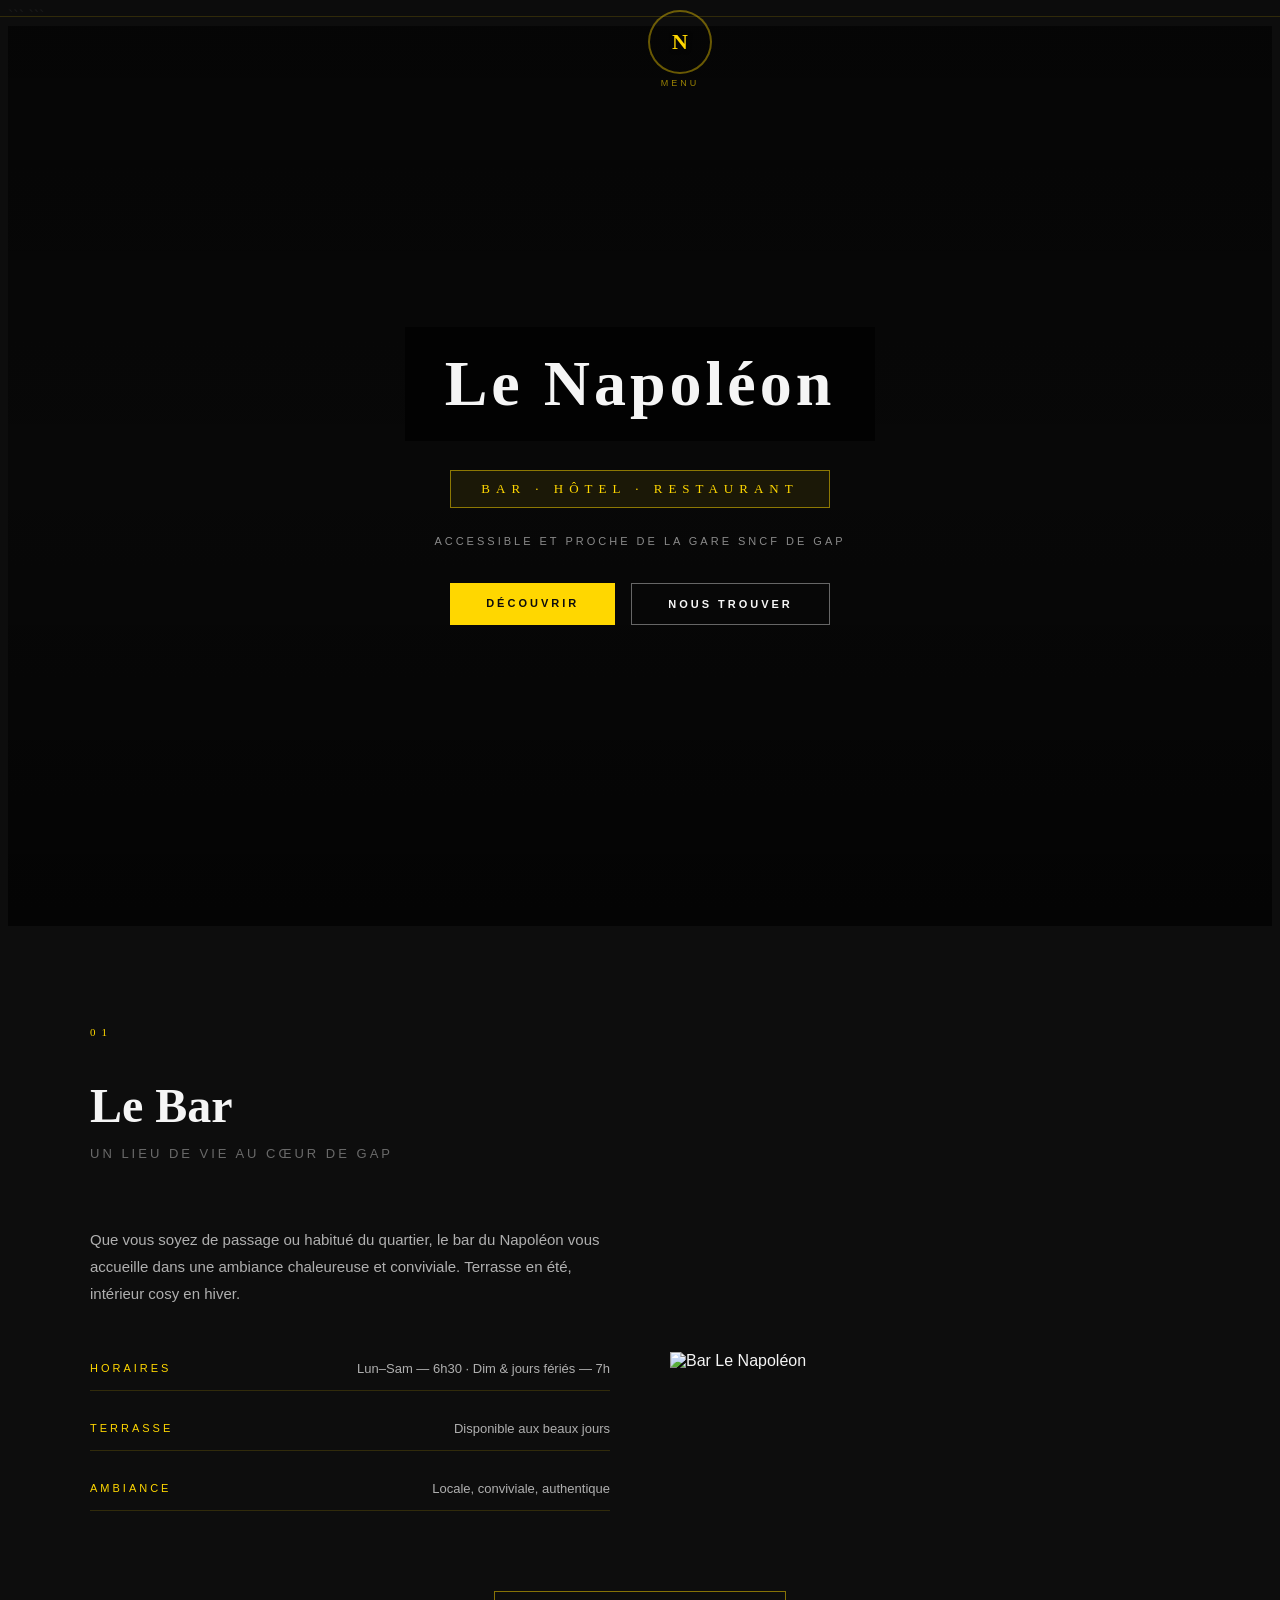
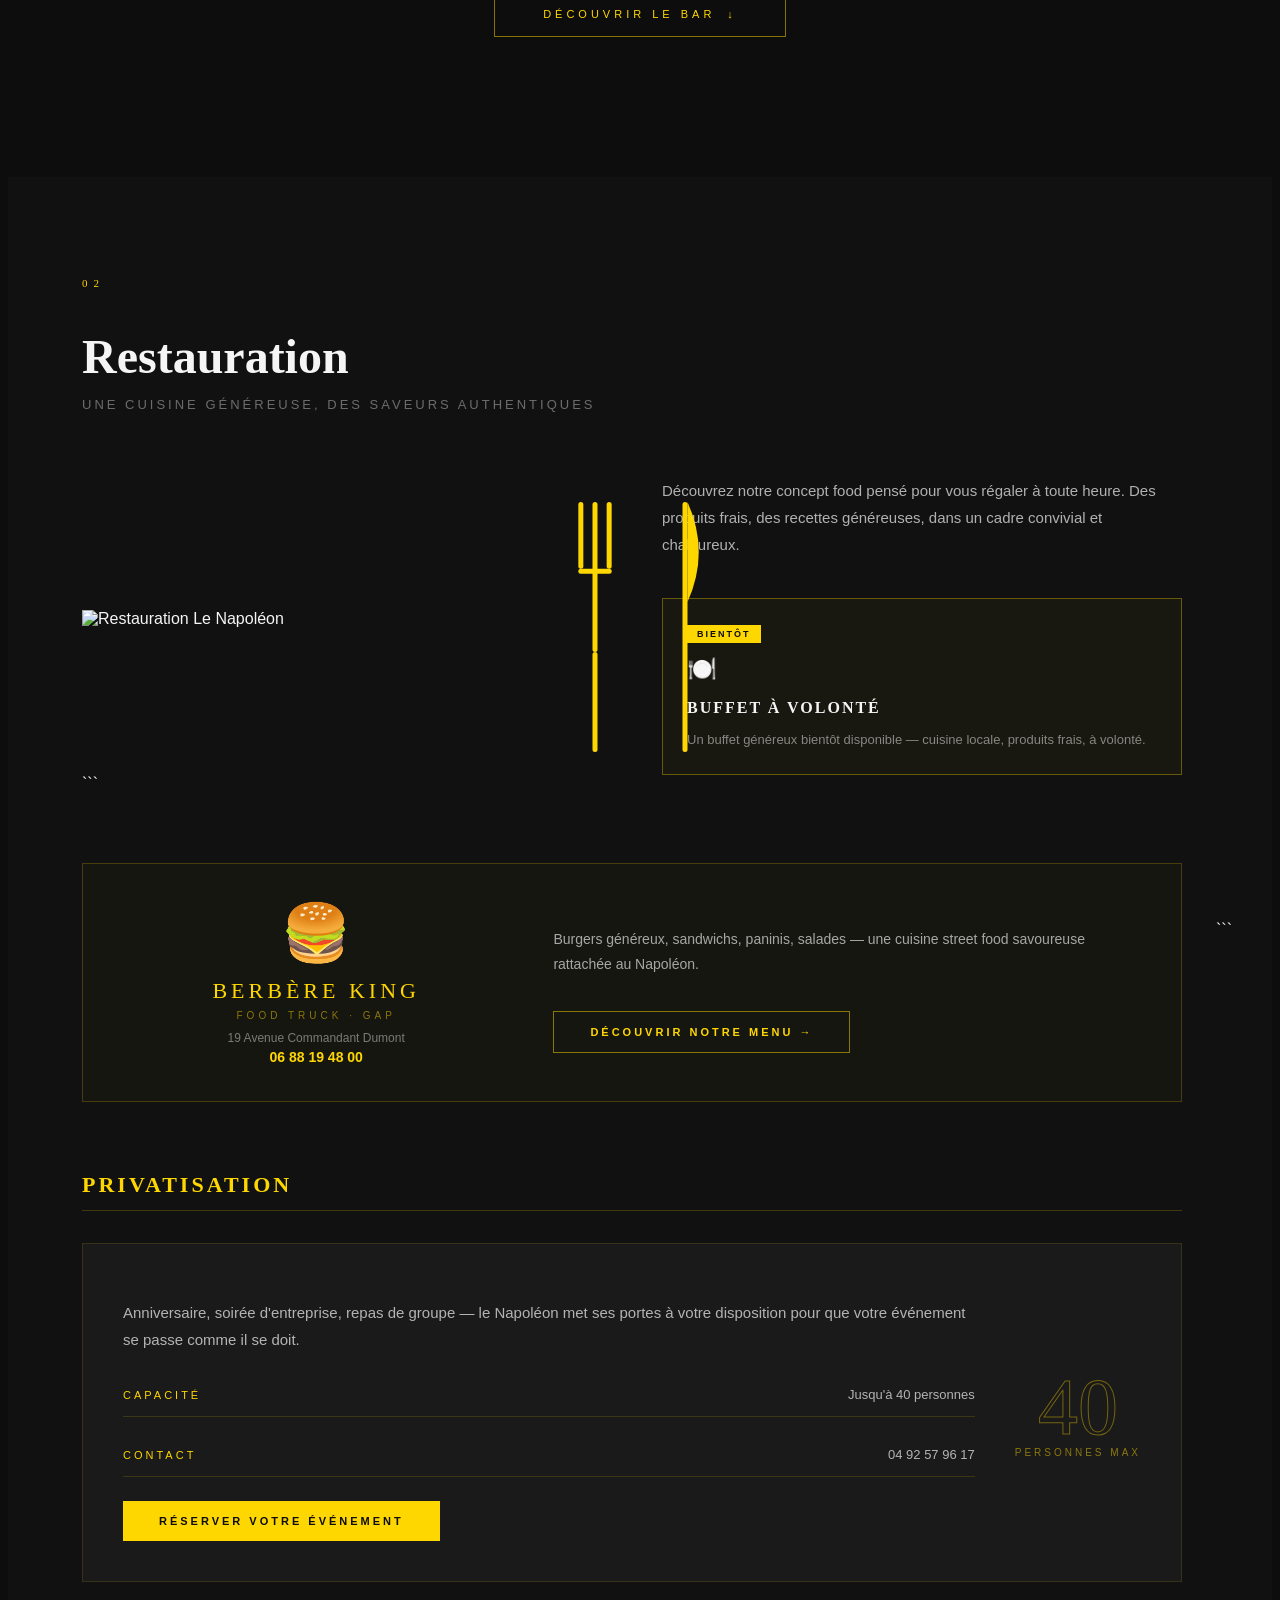
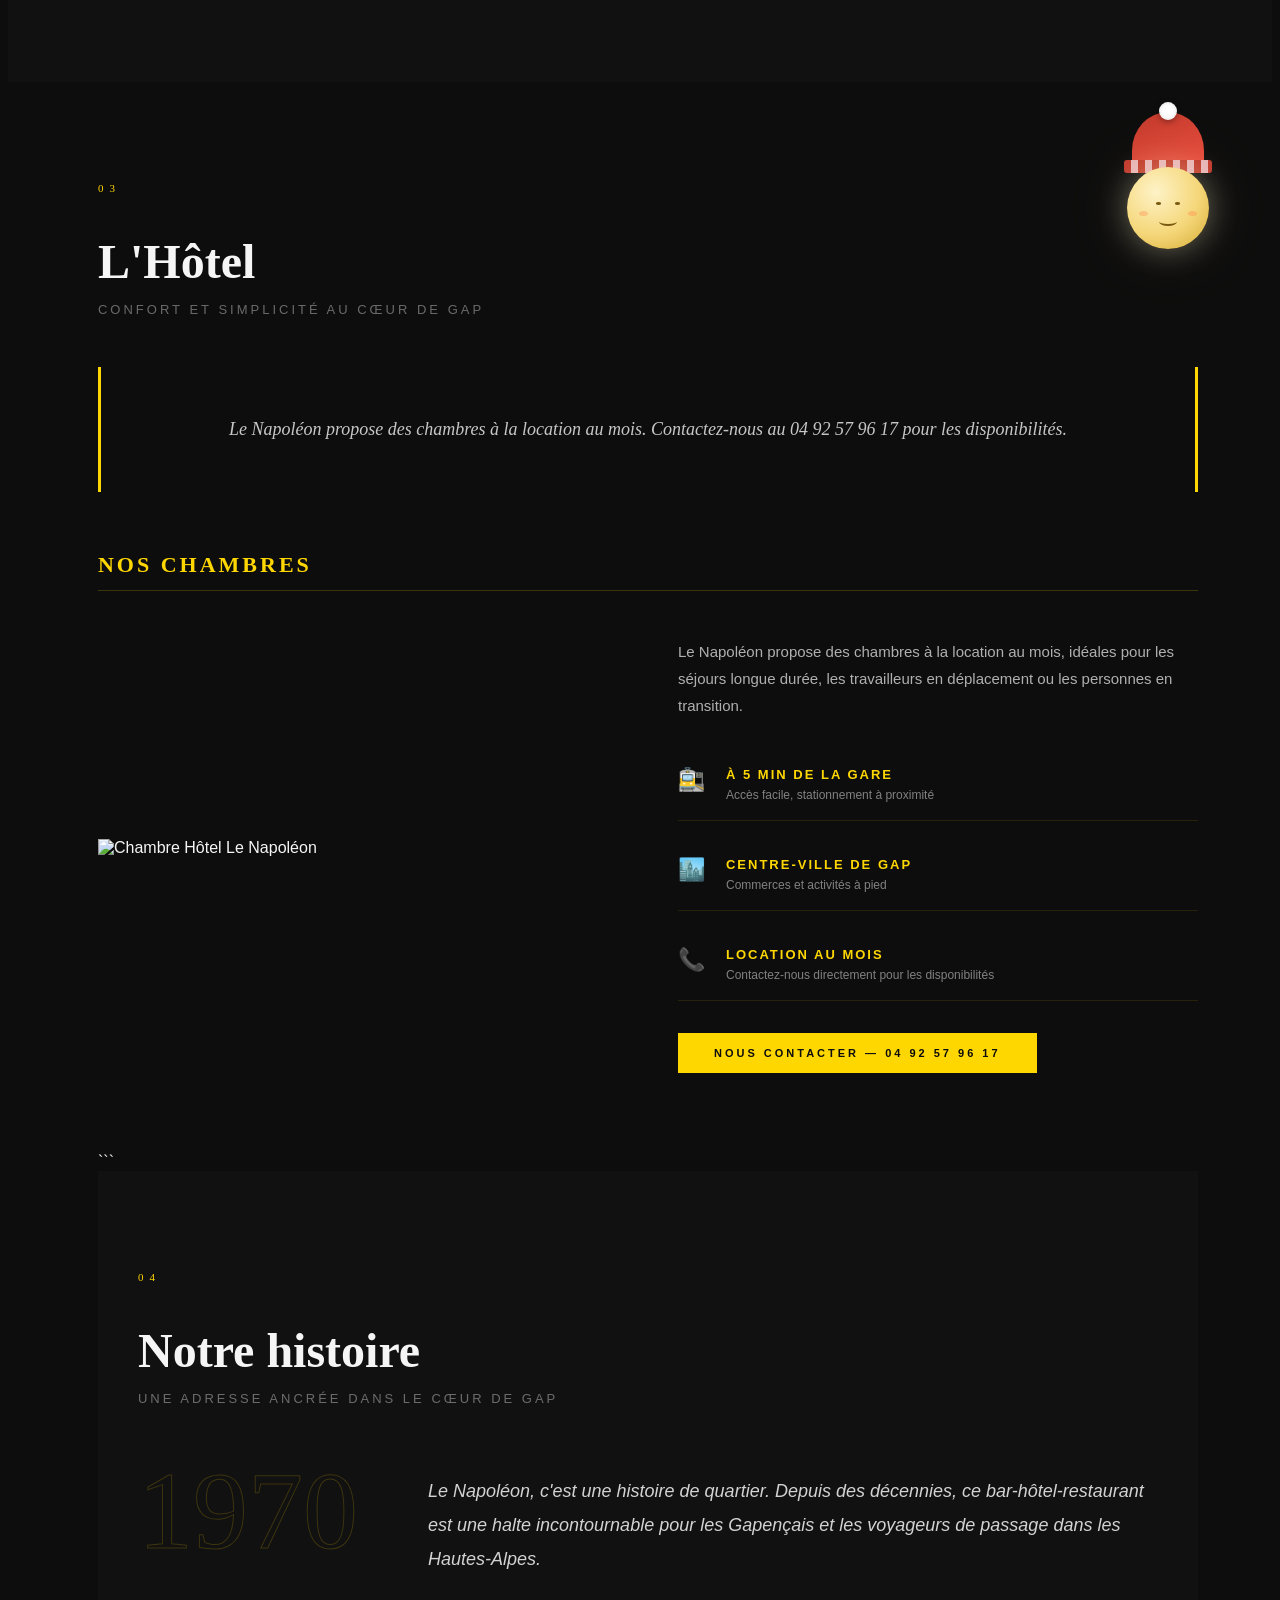
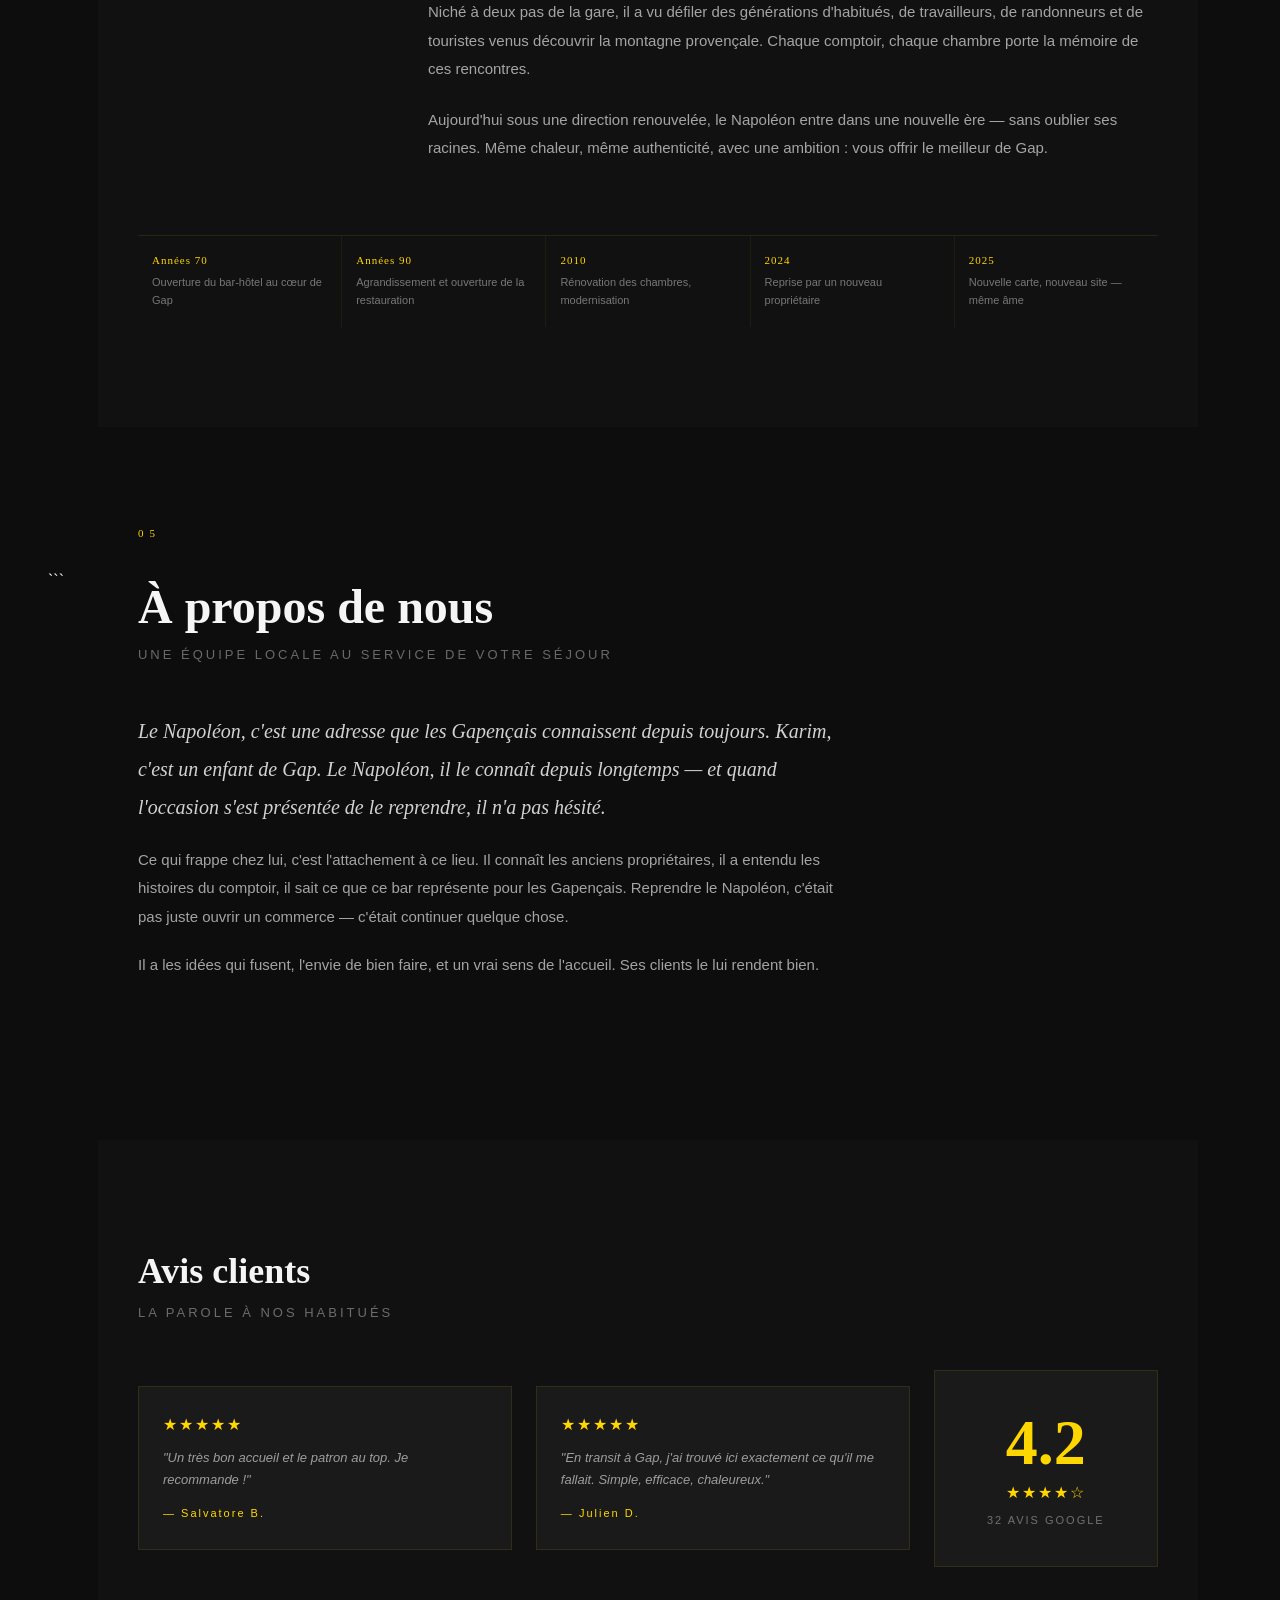
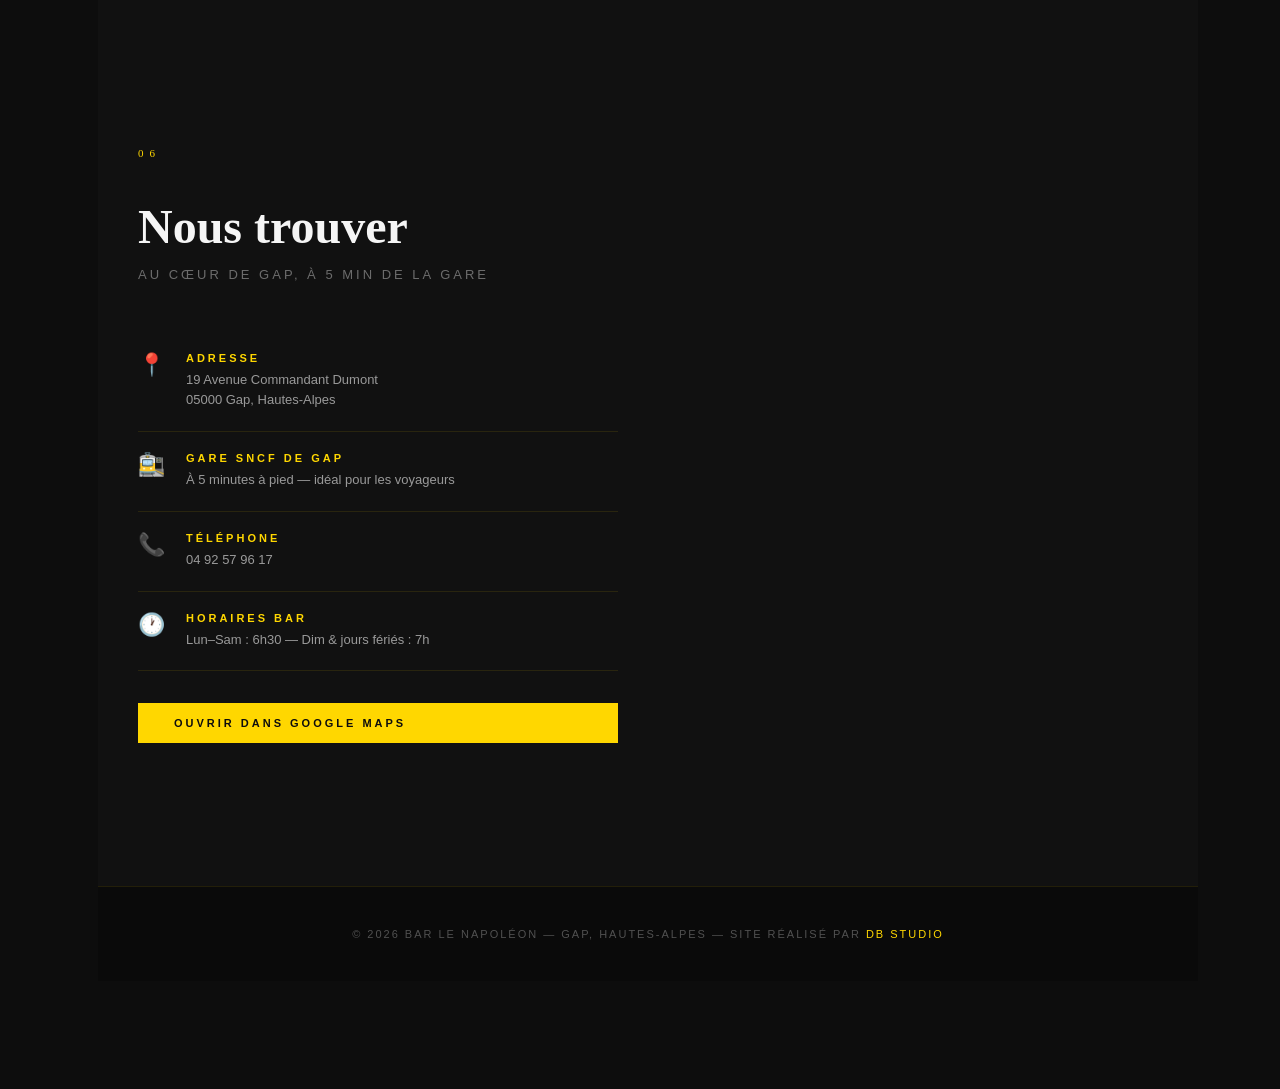
==== index.html @ 7bcdf0bb "Update index.html" ====
<!DOCTYPE html>

<html lang="fr">
<head>
    <meta charset="UTF-8">
    <meta name="viewport" content="width=device-width, initial-scale=1.0">
    <title>Le Napoléon — Bar, Hôtel & Restaurant à Gap (05) | Hautes-Alpes</title>

```
<!-- SEO META -->
<meta name="description" content="Le Napoléon, bar hôtel restaurant au cœur de Gap (05000), à 5 min de la gare SNCF. Chambres à partir de 55€/nuit, cuisine locale des Hautes-Alpes, terrasse. Réservation directe — meilleur prix garanti.">
<meta name="keywords" content="bar Gap, hôtel Gap, restaurant Gap, bar hôtel restaurant Gap, hébergement Gap, Hautes-Alpes, 05000, Le Napoléon Gap, hotel pas cher Gap, restaurant local Gap">
<meta name="author" content="Le Napoléon — Gap">
<meta name="robots" content="index, follow">
<meta name="geo.region" content="FR-05">
<meta name="geo.placename" content="Gap, Hautes-Alpes">
<meta name="geo.position" content="44.5587;6.0835">
<meta name="ICBM" content="44.5587, 6.0835">
<link rel="canonical" href="https://www.hotel-napoleon-gap.fr/">

<!-- OPEN GRAPH (réseaux sociaux) -->
<meta property="og:type" content="business.business">
<meta property="og:title" content="Le Napoléon — Bar, Hôtel & Restaurant à Gap">
<meta property="og:description" content="Bar hôtel restaurant au cœur de Gap, à 5 min de la gare SNCF. Chambres à partir de 55€/nuit, cuisine locale des Hautes-Alpes. Réservation directe.">
<meta property="og:url" content="https://www.hotel-napoleon-gap.fr/">
<meta property="og:locale" content="fr_FR">
<meta property="business:contact_data:street_address" content="19 Avenue Commandant Dumont">
<meta property="business:contact_data:locality" content="Gap">
<meta property="business:contact_data:postal_code" content="05000">
<meta property="business:contact_data:country_name" content="France">

<!-- SCHEMA.ORG JSON-LD (Google) -->
<script type="application/ld+json">
{
  "@context": "https://schema.org",
  "@type": "LodgingBusiness",
  "name": "Le Napoléon",
  "description": "Bar, hôtel et restaurant au cœur de Gap, à 5 minutes de la gare SNCF des Hautes-Alpes.",
  "url": "https://www.hotel-napoleon-gap.fr/",
  "address": {
    "@type": "PostalAddress",
    "streetAddress": "19 Avenue Commandant Dumont",
    "addressLocality": "Gap",
    "postalCode": "05000",
    "addressRegion": "Hautes-Alpes",
    "addressCountry": "FR"
  },
  "geo": {
    "@type": "GeoCoordinates",
    "latitude": 44.5587,
    "longitude": 6.0835
  },
  "openingHours": "Mo-Su 07:00-23:00",
  "priceRange": "€€",
  "servesCuisine": "Cuisine locale, Hautes-Alpes",
  "hasMap": "https://maps.google.com/?q=19+Avenue+Commandant+Dumont+Gap",
  "amenityFeature": [
    {"@type": "LocationFeatureSpecification", "name": "Bar", "value": true},
    {"@type": "LocationFeatureSpecification", "name": "Restaurant", "value": true},
    {"@type": "LocationFeatureSpecification", "name": "Terrasse", "value": true},
    {"@type": "LocationFeatureSpecification", "name": "Parking à proximité", "value": true}
  ],
  "sameAs": []
}
</script>

<link href="https://fonts.googleapis.com/css2?family=Cinzel:wght@400;700&family=Josefin+Sans:wght@300;400;600&display=swap" rel="stylesheet">

<style>
```

/* ===== RESET & BASE ===== */

- { margin: 0; padding: 0; box-sizing: border-box; }
  html { scroll-behavior: smooth; }
  body { background-color: #0D0D0D; color: #F5F5F5; font-family: ‘Josefin Sans’, sans-serif; font-weight: 300; }
  h1, h2, h3 { font-family: ‘Cinzel’, serif; font-weight: 700; }
  a { text-decoration: none; color: inherit; }

/* ===== NAVBAR ===== */
#navbar {
position: fixed; top: 0; left: 0; width: 100%; z-index: 1000;
display: flex; align-items: center; justify-content: center;
padding: 8px 40px;
background-color: rgba(13, 13, 13, 0.95);
border-bottom: 1px solid rgba(255, 215, 0, 0.15);
}
.nav-logo {
position: absolute; left: 50%; transform: translateX(-50%);
cursor: pointer; z-index: 1003; top: 10px;
display: flex; flex-direction: column; align-items: center; gap: 4px;
}
.menu-label {
font-family: ‘Josefin Sans’, sans-serif; font-size: 9px;
letter-spacing: 3px; color: rgba(255, 215, 0, 0.6); text-transform: uppercase;
}
@keyframes pulse {
0%, 100% { box-shadow: 0 0 8px rgba(255, 215, 0, 0.3); }
50% { box-shadow: 0 0 18px rgba(255, 215, 0, 0.7); }
}
.logo-circle {
animation: pulse 2.5s ease-in-out infinite;
width: 60px; height: 60px; border-radius: 50%;
background-image: url(‘napoleon-logo.jpg’);
background-color: transparent; background-size: cover; background-position: center;
display: flex; align-items: center; justify-content: center;
position: relative; overflow: hidden;
border: 2px solid rgba(255, 215, 0, 0.4);
}
.logo-circle::before {
content: ‘’; position: absolute; inset: 0;
background: rgba(0, 0, 0, 0.45); border-radius: 50%;
}
.logo-letter {
font-family: ‘Cinzel’, serif; font-size: 22px; font-weight: 700;
color: #FFD700; position: relative; z-index: 2;
text-shadow: 1px 1px 4px rgba(0,0,0,0.8);
}

/* Sous-menus */
.sous-menu, .sous-menu-resto {
display: none; flex-direction: column; align-items: center;
gap: 16px; margin-top: 16px; padding: 16px 0;
border-top: 1px solid rgba(255, 215, 0, 0.2);
border-bottom: 1px solid rgba(255, 215, 0, 0.2); width: 100%;
}
.sous-menu.open, .sous-menu-resto.open { display: flex; }
.sous-menu a, .sous-menu-resto a {
font-size: 13px; letter-spacing: 3px; text-transform: uppercase;
color: rgba(245, 245, 245, 0.6); transition: color 0.3s ease; padding: 4px 0;
}
.sous-menu a:hover, .sous-menu-resto a:hover { color: #FFD700; }

.nav-links {
display: none; flex-direction: column; position: fixed;
top: 0; left: 0; width: 100%; height: 100vh;
background-color: rgba(13, 13, 13, 0.98);
justify-content: center; align-items: center; gap: 40px;
list-style: none; z-index: 1002;
}
.nav-links.open { display: flex; }
.nav-links a {
font-size: 18px; font-weight: 400; letter-spacing: 4px;
text-transform: uppercase; color: #F5F5F5; transition: color 0.3s ease;
}
.nav-links a:hover { color: #FFD700; }

/* ===== HERO ===== */
#hero {
position: relative; min-height: 100vh;
background-image: url(‘https://images.pexels.com/photos/1484516/pexels-photo-1484516.jpeg’);
background-size: cover; background-position: center;
display: flex; align-items: center; justify-content: center; padding: 0 40px;
}
.hero-overlay {
position: absolute; inset: 0;
background: linear-gradient(to bottom, rgba(0,0,0,0.6) 0%, rgba(0,0,0,0.4) 50%, rgba(0,0,0,0.7) 100%);
}
.hero-content {
position: relative; z-index: 2; max-width: 700px;
text-align: center; margin: 0 auto;
}
.hero-title-box {
background-color: rgba(0, 0, 0, 0.75); padding: 20px 40px;
margin-bottom: 16px; display: inline-block;
}
.hero-title-box h1 { font-size: 64px; color: #F5F5F5; margin: 0; letter-spacing: 4px; }
.hero-tagline {
font-family: ‘Cinzel’, serif; font-size: 13px; letter-spacing: 6px;
text-transform: uppercase; color: #FFD700;
background-color: rgba(255, 215, 0, 0.08);
border: 1px solid rgba(255, 215, 0, 0.5);
padding: 10px 30px; display: inline-block; margin-bottom: 16px;
}
.hero-eyebrow {
font-size: 11px; letter-spacing: 3px; text-transform: uppercase;
color: rgba(245, 245, 245, 0.55); margin-bottom: 36px; display: block;
}
.hero-buttons { display: flex; gap: 16px; justify-content: center; flex-wrap: wrap; }
.btn-primary {
padding: 14px 36px; background-color: #FFD700; color: #0D0D0D;
font-family: ‘Josefin Sans’, sans-serif; font-size: 11px; font-weight: 600;
letter-spacing: 3px; text-transform: uppercase; transition: all 0.3s ease; display: inline-block;
}
.btn-primary:hover { background-color: #F5F5F5; }
.btn-secondary {
padding: 14px 36px; border: 1px solid rgba(245, 245, 245, 0.4); color: #F5F5F5;
font-family: ‘Josefin Sans’, sans-serif; font-size: 11px; font-weight: 600;
letter-spacing: 3px; text-transform: uppercase; transition: all 0.3s ease; display: inline-block;
}
.btn-secondary:hover { border-color: #FFD700; color: #FFD700; }

/* ===== SECTIONS BASE ===== */
section { padding: 100px 40px; min-height: 100vh; display: flex; align-items: center; justify-content: center; }
@media (max-width: 768px) {
#navbar { padding: 12px 20px; }
.hero-title-box h1 { font-size: 38px; }
.hero-title-box { padding: 14px 24px; }
section { padding: 80px 20px; }
}

/* ===== SECTIONS COMMUNES ===== */
.section-container { max-width: 1100px; width: 100%; margin: 0 auto; }
.section-label {
font-family: ‘Cinzel’, serif; font-size: 11px; letter-spacing: 6px;
color: #FFD700; margin-bottom: 12px; text-transform: uppercase;
}
.section-container h2 { font-size: 48px; color: #F5F5F5; margin-bottom: 8px; }
.section-sub {
font-size: 13px; letter-spacing: 3px; text-transform: uppercase;
color: rgba(245,245,245,0.4); margin-bottom: 50px;
}

/* ===== BAR ===== */
#bar { background-color: #0D0D0D; min-height: auto; padding: 100px 40px; }
.bar-ambiance {
display: grid; grid-template-columns: 1fr 1fr; gap: 60px;
align-items: center; margin-bottom: 80px;
}
.bar-text p { font-size: 15px; line-height: 1.8; color: rgba(245,245,245,0.7); margin-bottom: 40px; }
.bar-image img { width: 100%; height: 400px; object-fit: cover; }
.bar-infos { display: flex; flex-direction: column; gap: 16px; }
.info-item {
display: flex; justify-content: space-between; align-items: center;
padding: 14px 0; border-bottom: 1px solid rgba(255,215,0,0.15);
}
.info-label { font-size: 11px; letter-spacing: 3px; text-transform: uppercase; color: #FFD700; }
.info-value { font-size: 13px; color: rgba(245,245,245,0.7); }
.bloc-title {
font-size: 22px; letter-spacing: 3px; text-transform: uppercase;
color: #FFD700; margin-bottom: 32px; padding-bottom: 12px;
border-bottom: 1px solid rgba(255,215,0,0.2);
}
.bar-boissons { margin-bottom: 80px; }
.boissons-grid { display: grid; grid-template-columns: repeat(3, 1fr); gap: 24px; }
.boisson-card {
background-color: #1A1A1A; border: 1px solid rgba(255,215,0,0.1);
padding: 32px 24px; text-align: center; transition: border-color 0.3s ease;
}
.boisson-card:hover { border-color: rgba(255,215,0,0.4); }
.boisson-icon { font-size: 40px; display: block; margin-bottom: 16px; }
.boisson-card h4 { font-size: 13px; letter-spacing: 2px; text-transform: uppercase; color: #F5F5F5; margin-bottom: 10px; }
.boisson-card p { font-size: 12px; color: rgba(245,245,245,0.4); line-height: 1.6; }
.bar-events { margin-bottom: 20px; }
.events-grid { display: grid; grid-template-columns: repeat(3, 1fr); gap: 24px; }
.event-card {
background-color: #1A1A1A; border: 1px solid rgba(255,215,0,0.1);
padding: 28px 24px; position: relative; transition: border-color 0.3s ease;
}
.event-card:hover { border-color: rgba(255,215,0,0.4); }
.event-priv { border-color: rgba(255,215,0,0.25); }
.event-date { font-size: 10px; letter-spacing: 3px; text-transform: uppercase; color: #FFD700; display: block; margin-bottom: 12px; }
.event-card h4 { font-size: 14px; letter-spacing: 1px; color: #F5F5F5; margin-bottom: 10px; text-transform: uppercase; }
.event-card p { font-size: 12px; color: rgba(245,245,245,0.4); line-height: 1.6; margin-bottom: 16px; }
.event-badge { font-size: 9px; letter-spacing: 2px; text-transform: uppercase; padding: 4px 10px; border: 1px solid rgba(255,215,0,0.3); color: #FFD700; }
.bar-discover-btn { text-align: center; margin: 40px 0; }
.btn-toggle-bar {
background: transparent; border: 1px solid rgba(255,215,0,0.5); color: #FFD700;
font-family: ‘Josefin Sans’, sans-serif; font-size: 11px; letter-spacing: 4px;
text-transform: uppercase; padding: 16px 48px; cursor: pointer;
display: inline-flex; align-items: center; gap: 12px; transition: all 0.3s ease;
}
.btn-toggle-bar:hover { background: rgba(255,215,0,0.08); }
.btn-arrow { transition: transform 0.3s ease; display: inline-block; }
.btn-toggle-bar.open .btn-arrow { transform: rotate(180deg); }
.bar-extra { max-height: 0; overflow: hidden; transition: max-height 0.8s ease, opacity 0.5s ease; opacity: 0; }
.bar-extra.open { max-height: 2000px; opacity: 1; }
@media (max-width: 768px) {
.bar-ambiance { grid-template-columns: 1fr; gap: 40px; }
.boissons-grid, .events-grid { grid-template-columns: 1fr; }
.section-container h2 { font-size: 32px; }
}

/* Accordéon menu */
.menu-toggle-btn {
width: 100%; background: #1A1A1A; border: 1px solid rgba(255,215,0,0.15);
color: #F5F5F5; font-family: ‘Josefin Sans’, sans-serif; font-size: 13px;
letter-spacing: 2px; text-transform: uppercase; padding: 18px 24px;
cursor: pointer; display: flex; justify-content: space-between; align-items: center;
margin-top: 8px; transition: background 0.2s, border-color 0.2s;
}
.menu-toggle-btn:hover, .menu-toggle-btn.open { background: rgba(255,215,0,0.06); border-color: rgba(255,215,0,0.3); }
.menu-toggle-btn.open .menu-toggle-arrow { transform: rotate(180deg); }
.menu-toggle-arrow { transition: transform 0.3s ease; display: inline-block; color: #FFD700; }
.menu-accordion { max-height: 0; overflow: hidden; transition: max-height 0.4s ease; }
.menu-accordion.open { max-height: 2000px; }
.menu-accordion .menu-body { padding: 0 4px 4px; }

.carte-categorie {
padding: 20px 16px 8px;
border-bottom: 1px solid rgba(255, 120, 20, 0.1);
margin-bottom: 4px;
}
.carte-categorie:last-child { border-bottom: none; }
.carte-cat-title {
font-family: ‘Cinzel’, serif;
font-size: 13px; letter-spacing: 2px;
color: #FF7814; margin-bottom: 16px;
text-transform: uppercase;
}
.badge-new {
background: rgba(255,120,20,0.15);
color: #FF7814; font-size: 10px;
padding: 2px 8px; border-radius: 20px;
border: 1px solid rgba(255,120,20,0.3);
letter-spacing: 1px; margin-left: 8px;
vertical-align: middle;
}

/* ===== RESTAURATION ===== */
#restauration {
position: relative; overflow: visible;
background-color: #111111; min-height: 100vh; padding: 100px 40px;
}
.couverts-overlay {
position: absolute; top: 0; left: 0; right: 0;
height: 100vh; display: flex; align-items: center;
justify-content: center; gap: 40px; z-index: 10;
pointer-events: none;
}
.couvert-gauche { width: 50px; height: 260px; transform: translateX(0); transition: transform 0.8s cubic-bezier(0.4,0,0.2,1); }
.couvert-droite { width: 50px; height: 260px; transform: translateX(0); transition: transform 0.8s cubic-bezier(0.4,0,0.2,1); }
.couvert-gauche svg, .couvert-droite svg { width: 100%; height: 100%; }
#restauration.animate .couvert-gauche { transform: translateX(-55vw); }
#restauration.animate .couvert-droite { transform: translateX(55vw); }
.resto-content {
position: relative; z-index: 5; opacity: 0; transform: translateY(20px);
transition: opacity 0.5s ease 0.6s, transform 0.5s ease 0.6s;
}
#restauration.animate .resto-content { opacity: 1; transform: translateY(0); }
.resto-grid { display: grid; grid-template-columns: 1fr 1fr; gap: 60px; align-items: center; }
.resto-image img { width: 100%; height: 450px; object-fit: cover; }
.resto-text p { font-size: 15px; line-height: 1.8; color: rgba(245,245,245,0.7); margin-bottom: 40px; }
.resto-cards { display: flex; flex-direction: column; gap: 20px; }
.resto-card { background-color: #1A1A1A; border: 1px solid rgba(255,215,0,0.1); padding: 24px; position: relative; }
.resto-card-soon { border-color: rgba(255,215,0,0.3); }
.resto-card-icon { font-size: 24px; display: block; margin-bottom: 12px; }
.resto-card h3 { font-size: 16px; letter-spacing: 2px; color: #F5F5F5; margin-bottom: 8px; text-transform: uppercase; }
.resto-card p { font-size: 13px; line-height: 1.6; color: rgba(245,245,245,0.5); margin-bottom: 0; }
.badge-soon {
position: absolute; top: 16px; right: 16px; background-color: #FFD700;
color: #0D0D0D; font-size: 9px; font-weight: 600; letter-spacing: 2px;
text-transform: uppercase; padding: 4px 10px;
}
@media (max-width: 768px) { .resto-grid { grid-template-columns: 1fr; gap: 40px; } }

/* ===== MENUS DEMO ===== */
.resto-menus { margin-top: 70px; }
.menus-grid { display: grid; grid-template-columns: 1fr 1fr; gap: 30px; margin-top: 30px; }
.menu-card { background-color: #1A1A1A; border: 1px solid rgba(255,215,0,0.12); }
.menu-header {
display: flex; align-items: center; gap: 14px; padding: 22px 28px;
border-bottom: 1px solid rgba(255,215,0,0.1);
background: linear-gradient(to right, rgba(255,215,0,0.06), transparent);
}
.menu-header-icon { font-size: 26px; }
.menu-header h3 { font-size: 15px; letter-spacing: 2px; text-transform: uppercase; color: #F5F5F5; margin-bottom: 3px; }
.menu-header p { font-size: 10px; letter-spacing: 2px; color: rgba(255,215,0,0.6); text-transform: uppercase; }
.menu-body { padding: 24px 28px; }
.menu-plat {
display: flex; justify-content: space-between; align-items: baseline;
padding: 13px 0; border-bottom: 1px solid rgba(255,255,255,0.05);
}
.menu-plat:last-of-type { border-bottom: none; }
.plat-info { flex: 1; padding-right: 16px; }
.plat-nom { font-size: 13px; color: #F5F5F5; margin-bottom: 3px; }
.plat-desc { font-size: 11px; color: rgba(245,245,245,0.4); font-style: italic; }
.plat-prix { font-family: ‘Cinzel’, serif; font-size: 14px; color: #FFD700; white-space: nowrap; }
.menu-formule {
margin-top: 18px; padding: 14px 18px;
background: rgba(255,215,0,0.05); border: 1px solid rgba(255,215,0,0.15); text-align: center;
}
.menu-formule-label { font-size: 10px; letter-spacing: 3px; text-transform: uppercase; color: rgba(245,245,245,0.4); margin-bottom: 6px; }
.menu-formule-prix { font-family: ‘Cinzel’, serif; font-size: 22px; color: #FFD700; }
.menu-formule-detail { font-size: 11px; letter-spacing: 1px; color: rgba(245,245,245,0.4); margin-top: 4px; }
@media (max-width: 768px) { .menus-grid { grid-template-columns: 1fr; } }

/* Privatisation */
.click-collect { margin-top: 70px; }
.cc-box { display: grid; grid-template-columns: 1fr auto; gap: 40px; align-items: center; background-color: #1A1A1A; border: 1px solid rgba(255,215,0,0.12); padding: 40px; }
.cc-text p { font-size: 15px; line-height: 1.8; color: rgba(245,245,245,0.7); margin-bottom: 28px; }
.cc-infos { display: flex; flex-direction: column; gap: 0; }
.cc-icon { font-size: 80px; opacity: 0.4; }
@media (max-width: 768px) { .cc-box { grid-template-columns: 1fr; } .cc-icon { display: none; } }

/* ===== HOTEL ===== */
#hotel { background-color: #0D0D0D; min-height: auto; padding: 100px 40px; position: relative; overflow: hidden; }

/* Fond nuit pour la section hôtel uniquement */
#hotel::before {
content: ‘’; position: absolute; inset: 0; pointer-events: none; z-index: 0;
background:
radial-gradient(ellipse at 15% 20%, rgba(20,25,60,0.5) 0%, transparent 55%),
radial-gradient(ellipse at 85% 80%, rgba(10,15,40,0.4) 0%, transparent 50%);
}
#hotel .section-container { position: relative; z-index: 1; }

/* Étoiles légères */
.hotel-stars-bg {
position: absolute; inset: 0; pointer-events: none; z-index: 0; overflow: hidden;
}
.hotel-stars-bg::before {
content: ‘’; position: absolute; inset: 0;
background-image:
radial-gradient(1px 1px at 8% 12%, rgba(255,255,255,0.5) 0%, transparent 100%),
radial-gradient(1px 1px at 22% 6%, rgba(255,255,255,0.35) 0%, transparent 100%),
radial-gradient(1.5px 1.5px at 38% 18%, rgba(255,255,255,0.55) 0%, transparent 100%),
radial-gradient(1px 1px at 55% 4%, rgba(255,255,255,0.4) 0%, transparent 100%),
radial-gradient(1px 1px at 70% 14%, rgba(255,255,255,0.45) 0%, transparent 100%),
radial-gradient(1px 1px at 82% 8%, rgba(255,255,255,0.3) 0%, transparent 100%),
radial-gradient(1px 1px at 92% 20%, rgba(255,255,255,0.5) 0%, transparent 100%),
radial-gradient(1px 1px at 14% 32%, rgba(255,255,255,0.25) 0%, transparent 100%),
radial-gradient(1px 1px at 47% 25%, rgba(255,255,255,0.35) 0%, transparent 100%),
radial-gradient(1px 1px at 66% 28%, rgba(255,255,255,0.3) 0%, transparent 100%);
animation: starsTwinkle 5s ease-in-out infinite alternate;
}
@keyframes starsTwinkle { 0%{opacity:0.6} 100%{opacity:1} }

/* Nuages */
.hotel-cloud {
position: absolute; border-radius: 50px; pointer-events: none;
background: linear-gradient(to bottom, rgba(180,190,210,0.08), rgba(150,160,185,0.04));
animation: cloudDrift linear infinite; z-index: 0;
}
.hotel-cloud::before, .hotel-cloud::after {
content: ‘’; position: absolute; background: inherit; border-radius: 50%;
}
.hotel-cloud-1 { width: 180px; height: 45px; top: 10%; left: -200px; animation-duration: 35s; }
.hotel-cloud-1::before { width: 80px; height: 65px; top: -28px; left: 25px; }
.hotel-cloud-1::after { width: 60px; height: 50px; top: -18px; left: 85px; }
.hotel-cloud-2 { width: 140px; height: 38px; top: 35%; left: -160px; animation-duration: 50s; animation-delay: -18s; }
.hotel-cloud-2::before { width: 60px; height: 52px; top: -22px; left: 18px; }
.hotel-cloud-2::after { width: 48px; height: 42px; top: -14px; left: 65px; }
.hotel-cloud-3 { width: 210px; height: 52px; top: 62%; left: -240px; animation-duration: 42s; animation-delay: -9s; }
.hotel-cloud-3::before { width: 95px; height: 78px; top: -36px; left: 38px; }
.hotel-cloud-3::after { width: 72px; height: 62px; top: -26px; left: 115px; }
@keyframes cloudDrift { from{left:-260px} to{left:calc(100% + 260px)} }

/* Lune + bonnet */
.lune-container {
position: absolute; top: 30px; right: 60px; z-index: 2;
animation: luneFlottement 7s ease-in-out infinite;
}
@keyframes luneFlottement { 0%,100%{transform:translateY(0)} 50%{transform:translateY(-14px)} }
.lune-bonnet { text-align: center; margin-bottom: -6px; position: relative; }
.bonnet-corps {
width: 72px; height: 48px; margin: 0 auto;
background: linear-gradient(160deg, #c0392b 0%, #e74c3c 100%);
border-radius: 50% 50% 0 0 / 80% 80% 0 0;
position: relative;
}
.bonnet-pompon {
width: 18px; height: 18px; border-radius: 50%;
background: radial-gradient(circle, #fff 40%, #ddd 100%);
position: absolute; top: -10px; left: 50%; transform: translateX(-50%);
box-shadow: 0 2px 6px rgba(0,0,0,0.35);
}
.bonnet-bord {
width: 88px; height: 13px; margin: 0 auto;
background: repeating-linear-gradient(90deg, #c0392b 0px, #c0392b 7px, #e8b4b8 7px, #e8b4b8 14px);
border-radius: 3px;
}
.lune-visage {
width: 82px; height: 82px; border-radius: 50%; margin: 0 auto;
background: radial-gradient(circle at 35% 30%, #fef3c7 0%, #f5d77a 55%, #d4aa30 100%);
box-shadow: 0 0 30px rgba(254,243,199,0.35), 0 0 70px rgba(254,243,199,0.12);
position: relative;
}
.lune-yeux { position: absolute; top: 35px; left: 50%; transform: translateX(-50%); display: flex; gap: 14px; }
.lune-oeil { width: 5px; height: 2.5px; background: #7a5a10; border-radius: 50%; }
.lune-joue { position: absolute; width: 9px; height: 5px; background: rgba(255,140,80,0.38); border-radius: 50%; top: 44px; }
.lune-joue.gauche { left: 12px; }
.lune-joue.droite { right: 12px; }
.lune-sourire {
position: absolute; top: 50px; left: 50%; transform: translateX(-50%);
width: 18px; height: 7px; border-bottom: 2.5px solid #7a5a10; border-radius: 50%;
}

/* Chambres avec photos et prix en avant */
.chambres-grid { display: grid; grid-template-columns: repeat(3, 1fr); gap: 3px; margin-bottom: 70px; }
.chambre-card { position: relative; overflow: hidden; }
.chambre-img-wrap { position: relative; }
.chambre-img-wrap img {
width: 100%; height: 250px; object-fit: cover; display: block;
filter: brightness(0.65) saturate(0.75);
transition: filter 0.35s;
}
.chambre-card:hover .chambre-img-wrap img { filter: brightness(0.8) saturate(0.9); }
/* Lune déco sur chaque chambre */
.chambre-lune-deco {
position: absolute; top: 12px; left: 14px;
font-size: 16px; opacity: 0.65; z-index: 2;
}
.chambre-overlay {
position: absolute; bottom: 0; left: 0; right: 0;
background: linear-gradient(to top, rgba(13,13,13,0.96) 0%, transparent 100%);
padding: 18px 16px;
}
.chambre-nom { font-family: ‘Cinzel’, serif; font-size: 12px; letter-spacing: 2px; color: #F5F5F5; display: block; margin-bottom: 3px; }
.chambre-desc { font-size: 11px; color: rgba(245,245,245,0.5); display: block; margin-bottom: 10px; }
/* PRIX MIS EN AVANT */
.chambre-prix {
display: inline-flex; align-items: baseline; gap: 5px;
background-color: #FFD700; color: #0D0D0D;
padding: 5px 12px;
}
.chambre-prix-chiffre { font-family: ‘Cinzel’, serif; font-size: 18px; font-weight: 700; }
.chambre-prix-unit { font-size: 10px; letter-spacing: 1px; font-weight: 600; }

.hotel-accroche {
text-align: center; margin-bottom: 60px; padding: 30px;
border-left: 3px solid #FFD700; border-right: 3px solid #FFD700;
}
.hotel-accroche p { font-family: ‘Cinzel’, serif; font-size: 18px; color: rgba(245,245,245,0.8); font-style: italic; line-height: 1.6; }
.hotel-grid { display: grid; grid-template-columns: 1fr 1fr; gap: 60px; align-items: center; margin-bottom: 80px; }
.hotel-image img { width: 100%; height: 450px; object-fit: cover; }
.hotel-text p { font-size: 15px; line-height: 1.8; color: rgba(245,245,245,0.7); margin-bottom: 32px; }
.hotel-avantages { display: flex; flex-direction: column; gap: 20px; }
.avantage-item { display: flex; align-items: flex-start; gap: 16px; padding: 16px 0; border-bottom: 1px solid rgba(255,215,0,0.1); }
.avantage-icon { font-size: 22px; min-width: 32px; }
.avantage-title { display: block; font-size: 13px; font-weight: 600; letter-spacing: 2px; text-transform: uppercase; color: #FFD700; margin-bottom: 4px; }
.avantage-desc { display: block; font-size: 12px; color: rgba(245,245,245,0.5); line-height: 1.5; }
.hotel-avis { margin-bottom: 80px; }
.avis-grid { display: grid; grid-template-columns: 1fr 1fr 0.6fr; gap: 24px; align-items: center; }
.avis-card { background-color: #1A1A1A; border: 1px solid rgba(255,215,0,0.1); padding: 28px 24px; }
.avis-stars { color: #FFD700; font-size: 16px; margin-bottom: 12px; letter-spacing: 2px; }
.avis-card p { font-size: 13px; color: rgba(245,245,245,0.6); line-height: 1.7; font-style: italic; margin-bottom: 12px; }
.avis-author { font-size: 11px; letter-spacing: 2px; color: #FFD700; }
.avis-note { text-align: center; padding: 40px 24px; }
.avis-score { font-family: ‘Cinzel’, serif; font-size: 64px; font-weight: 700; color: #FFD700; line-height: 1; margin-bottom: 8px; }
.avis-source { font-size: 11px; letter-spacing: 2px; color: rgba(245,245,245,0.4); text-transform: uppercase; display: block; margin-top: 8px; }
.hotel-resa { margin-bottom: 20px; }
.resa-box { background-color: #1A1A1A; border: 1px solid rgba(255,215,0,0.15); padding: 40px; }
.resa-fields { display: grid; grid-template-columns: 1fr 1fr 1fr auto; gap: 20px; align-items: end; margin-bottom: 16px; }
.resa-field { display: flex; flex-direction: column; gap: 8px; }
.resa-field label { font-size: 10px; letter-spacing: 3px; text-transform: uppercase; color: #FFD700; }
.resa-field input, .resa-field select {
background-color: #0D0D0D; border: 1px solid rgba(255,215,0,0.2);
color: #F5F5F5; padding: 12px 16px; font-family: ‘Josefin Sans’, sans-serif; font-size: 13px; outline: none;
}
.resa-field input[type=“number”] { -moz-appearance: textfield; }
.resa-field input[type=“number”]::-webkit-inner-spin-button { -webkit-appearance: none; }
.resa-field input:focus, .resa-field select:focus { border-color: rgba(255,215,0,0.5); }
.btn-resa {
background-color: #FFD700; color: #0D0D0D; border: none; padding: 14px 28px;
font-family: ‘Josefin Sans’, sans-serif; font-size: 11px; font-weight: 600;
letter-spacing: 3px; text-transform: uppercase; cursor: pointer; transition: background-color 0.3s ease; white-space: nowrap;
}
.btn-resa:hover { background-color: #F5F5F5; }
.resa-note { font-size: 11px; letter-spacing: 2px; color: rgba(245,245,245,0.3); text-transform: uppercase; text-align: center; }
@media (max-width: 768px) {
.hotel-grid, .avis-grid { grid-template-columns: 1fr; }
.resa-fields { grid-template-columns: 1fr; }
.chambres-grid { grid-template-columns: 1fr; }
.lune-container { right: 10px; top: 60px; }
}

/* ===== HISTOIRE ===== */
#histoire { background-color: #111111; min-height: auto; padding: 100px 40px; }
.histoire-inner { display: grid; grid-template-columns: auto 1fr; gap: 70px; align-items: start; }
.histoire-annee {
font-family: ‘Cinzel’, serif; font-size: clamp(70px, 9vw, 110px);
color: transparent; -webkit-text-stroke: 1px rgba(255,215,0,0.18);
line-height: 1; white-space: nowrap;
}
.histoire-text p { font-size: 15px; line-height: 1.9; color: rgba(245,245,245,0.65); margin-bottom: 22px; }
.histoire-text p:first-child { font-size: 18px; color: rgba(245,245,245,0.85); font-style: italic; }
.histoire-frise { display: flex; margin-top: 50px; border-top: 1px solid rgba(255,215,0,0.1); overflow: hidden; }
.frise-item { flex: 1; padding: 18px 14px; border-right: 1px solid rgba(255,215,0,0.06); }
.frise-item:last-child { border-right: none; }
.frise-date { font-family: ‘Cinzel’, serif; font-size: 11px; color: #FFD700; letter-spacing: 1px; display: block; margin-bottom: 6px; }
.frise-texte { font-size: 11px; color: rgba(245,245,245,0.45); line-height: 1.5; }
@media (max-width: 768px) {
.histoire-inner { grid-template-columns: 1fr; gap: 30px; }
.histoire-annee { font-size: 60px; }
}

/* ===== A PROPOS ===== */
#apropos { background-color: #0D0D0D; min-height: auto; padding: 100px 40px; }
.apropos-texte { max-width: 700px; margin-bottom: 60px; }
.apropos-texte p { font-size: 15px; line-height: 1.9; color: rgba(245,245,245,0.65); margin-bottom: 20px; }
.apropos-texte p:first-child { font-size: 20px; font-family: ‘Cinzel’, serif; font-style: italic; color: rgba(245,245,245,0.85); }
.apropos-grid { display: grid; grid-template-columns: repeat(3, 1fr); gap: 24px; }
.apropos-card { background-color: #1A1A1A; border: 1px solid rgba(255,215,0,0.08); padding: 32px 24px; }
.apropos-icon { font-size: 36px; display: block; margin-bottom: 16px; }
.apropos-card h4 { font-size: 13px; letter-spacing: 2px; text-transform: uppercase; color: #FFD700; margin-bottom: 12px; }
.apropos-card p { font-size: 12px; line-height: 1.7; color: rgba(245,245,245,0.5); }
@media (max-width: 768px) { .apropos-grid { grid-template-columns: 1fr; } }

/* ===== CONTACT ===== */
#contact { background-color: #111111; min-height: auto; padding: 100px 40px; }
.contact-grid { display: grid; grid-template-columns: 1fr 1fr; gap: 60px; align-items: start; }
.contact-infos { display: flex; flex-direction: column; gap: 0; }
.contact-item { display: flex; align-items: flex-start; gap: 16px; padding: 20px 0; border-bottom: 1px solid rgba(255,215,0,0.1); }
.contact-icon { font-size: 22px; min-width: 32px; }
.contact-title { display: block; font-size: 11px; font-weight: 600; letter-spacing: 3px; text-transform: uppercase; color: #FFD700; margin-bottom: 6px; }
.contact-value { display: block; font-size: 13px; color: rgba(245,245,245,0.6); line-height: 1.6; }
.contact-map iframe { width: 100%; height: 450px; filter: grayscale(30%) brightness(0.85); }

/* ===== FOOTER ===== */
footer { background-color: #0A0A0A; padding: 30px 40px; text-align: center; border-top: 1px solid rgba(255,215,0,0.1); }
footer p { font-size: 11px; letter-spacing: 2px; text-transform: uppercase; color: rgba(245,245,245,0.3); }
@media (max-width: 768px) { .contact-grid { grid-template-columns: 1fr; gap: 40px; } }

.berbere-box { display:grid; grid-template-columns:1fr 1.5fr; gap:40px; align-items:center; border:1px solid rgba(255,215,0,0.2); padding:36px; background:rgba(255,215,0,0.02); margin-bottom:40px; }
.berbere-logo-wrap { text-align:center; }
.berbere-emoji { font-size:56px; margin-bottom:12px; }
.berbere-box-title { font-family:‘Cinzel’,serif; font-size:22px; color:#FFD700; letter-spacing:4px; }
.berbere-box-sub { font-size:10px; letter-spacing:4px; color:rgba(255,215,0,0.5); text-transform:uppercase; margin:6px 0 10px; }
.berbere-box-addr { font-size:12px; color:rgba(245,245,245,0.45); margin-bottom:4px; }
.berbere-box-tel { font-size:14px; color:#FFD700; font-weight:600; }
.berbere-box-info p { font-size:14px; line-height:1.8; color:rgba(245,245,245,0.65); }
@media(max-width:768px){ .berbere-box { grid-template-columns:1fr; text-align:center; } }

.menu-overlay { display:none; position:fixed; inset:0; background:rgba(0,0,0,0.96); z-index:2000; overflow-y:auto; }
.menu-overlay.open { display:block; }
.menu-overlay-inner { max-width:680px; margin:0 auto; padding:70px 20px 60px; }
.menu-close-btn { position:fixed; top:16px; right:16px; background:rgba(255,215,0,0.1); border:1px solid rgba(255,215,0,0.4); color:#FFD700; width:44px; height:44px; border-radius:50%; font-size:18px; cursor:pointer; z-index:2001; }
.menu-slides-title { font-family:‘Cinzel’,serif; font-size:20px; color:#FFD700; text-align:center; margin-bottom:20px; letter-spacing:3px; }
.menu-cats-nav { display:flex; flex-wrap:wrap; gap:8px; justify-content:center; margin-bottom:24px; }
.menu-cat-btn { background:rgba(255,215,0,0.06); border:1px solid rgba(255,215,0,0.2); color:rgba(245,245,245,0.6); padding:8px 14px; font-family:‘Josefin Sans’,sans-serif; font-size:10px; letter-spacing:2px; text-transform:uppercase; cursor:pointer; transition:all 0.2s; }
.menu-cat-btn.active,.menu-cat-btn:hover { background:rgba(255,215,0,0.12); border-color:rgba(255,215,0,0.5); color:#FFD700; }
.menu-slide { display:none; }
.menu-slide.active { display:block; }

.privatisation-bloc { margin-top:70px; }
.priv-inner { display:grid; grid-template-columns:1fr auto; gap:40px; align-items:center; background:#1A1A1A; border:1px solid rgba(255,215,0,0.12); padding:40px; }
.priv-text p { font-size:15px; line-height:1.8; color:rgba(245,245,245,0.7); }
.priv-40 { font-family:‘Cinzel’,serif; font-size:80px; color:transparent; -webkit-text-stroke:1px rgba(255,215,0,0.4); line-height:1; text-align:center; }
.priv-40-label { font-size:10px; letter-spacing:3px; text-transform:uppercase; color:rgba(255,215,0,0.5); text-align:center; }
@media(max-width:768px){ .priv-inner { grid-template-columns:1fr; } }

```
</style>
```

</head>
<body>

<!-- NAVBAR -->

<nav id="navbar">
    <div class="nav-logo" id="burger">
        <div class="logo-circle"><span class="logo-letter">N</span></div>
        <span class="menu-label">MENU</span>
    </div>
    <ul class="nav-links" id="nav-menu">
        <li><a href="#bar">Le Bar</a></li>
        <li id="nav-resto-item">
            <a href="#restauration" id="resto-link">Restauration</a>
            <div class="sous-menu-resto" id="sous-menu-resto">
                <a href="#restauration">Le Food</a>
                <a href="#menus">Berbère King</a>
                <a href="#click-collect">Privatisation</a>
            </div>
        </li>
        <li class="nav-item-hotel" id="nav-hotel-item">
            <a href="#hotel" id="hotel-link">Hôtel</a>
            <div class="sous-menu" id="sous-menu-hotel">
                <a href="#hotel">Nos chambres</a>
                <a href="#hotel">Réserver</a>
                <a href="#hotel">Tarifs</a>
                <a href="#hotel">Infos pratiques</a>
            </div>
        </li>
        <li><a href="#histoire">Notre histoire</a></li>
        <li><a href="#apropos">À propos</a></li>
        <li><a href="#contact">Nous trouver</a></li>
    </ul>
</nav>

<!-- HERO -->

<section id="hero">
    <div class="hero-content">
        <div class="hero-title-box">
            <h1>Le Napoléon</h1>
        </div>
        <p class="hero-tagline">Bar · Hôtel · Restaurant</p>
        <p class="hero-eyebrow">Accessible et proche de la gare SNCF de Gap</p>
        <div class="hero-buttons">
            <a href="#bar" class="btn-primary">Découvrir</a>
            <a href="#contact" class="btn-secondary">Nous trouver</a>
        </div>
    </div>
    <div class="hero-overlay"></div>
</section>

<!-- BAR -->

<section id="bar">
    <div class="section-container">
        <div class="section-label">01</div>
        <h2>Le Bar</h2>
        <p class="section-sub">Un lieu de vie au cœur de Gap</p>
        <div class="bar-ambiance">
            <div class="bar-text">
                <p>Que vous soyez de passage ou habitué du quartier, le bar du Napoléon vous accueille dans une ambiance chaleureuse et conviviale. Terrasse en été, intérieur cosy en hiver.</p>
                <div class="bar-infos">
                    <div class="info-item"><span class="info-label">Horaires</span><span class="info-value">Lun–Sam — 6h30 · Dim & jours fériés — 7h</span></div>
                    <div class="info-item"><span class="info-label">Terrasse</span><span class="info-value">Disponible aux beaux jours</span></div>
                    <div class="info-item"><span class="info-label">Ambiance</span><span class="info-value">Locale, conviviale, authentique</span></div>
                </div>
            </div>
            <div class="bar-image">
                <img src="https://images.pexels.com/photos/2111016/pexels-photo-2111016.jpeg" alt="Bar Le Napoléon">
            </div>
        </div>
        <div class="bar-discover-btn">
            <button class="btn-toggle-bar" id="btnBar">Découvrir le bar <span class="btn-arrow">↓</span></button>
        </div>
        <div class="bar-extra" id="barExtra">
            <div class="bar-boissons">
                <h3 class="bloc-title">Nos incontournables</h3>
                <div class="boissons-grid">
                    <div class="boisson-card"><span class="boisson-icon">🍺</span><h4>Bière pression</h4><p>Fraîche et généreuse, servie comme il se doit.</p></div>
                    <div class="boisson-card"><span class="boisson-icon">☕</span><h4>Café du comptoir</h4><p>Le rendez-vous des habitués, chaque matin.</p></div>
                    <div class="boisson-card"><span class="boisson-icon">🥃</span><h4>Cocktail maison</h4><p>La signature du Napoléon — à découvrir.</p></div>
                </div>
            </div>
            <div class="bar-events">
                <h3 class="bloc-title">Agenda & Événements</h3>
                <div class="events-grid">
                    <div class="event-card"><span class="event-date">À venir</span><h4>Soirée DJ</h4><p>Une nuit de musique et de bonne humeur au Napoléon.</p><span class="event-badge">Soirée</span></div>
                    <div class="event-card"><span class="event-date">À venir</span><h4>Retransmission match</h4><p>Vivez les grands matchs en direct avec nous.</p><span class="event-badge">Sport</span></div>
                    <div class="event-card event-priv"><span class="event-date">Sur réservation</span><h4>Privatisation</h4><p>Le bar disponible pour vos événements privés et groupes.</p><span class="event-badge">Privé</span></div>
                </div>
            </div>
        </div>
    </div>
</section>

<!-- RESTAURATION -->

<section id="restauration">
    <div class="couverts-overlay" id="couverts">
        <div class="couvert-gauche">
            <svg viewBox="0 0 60 300" fill="none" xmlns="http://www.w3.org/2000/svg">
                <rect x="27" y="0" width="6" height="180" rx="3" fill="#FFD700"/>
                <rect x="10" y="0" width="6" height="80" rx="3" fill="#FFD700"/>
                <rect x="44" y="0" width="6" height="80" rx="3" fill="#FFD700"/>
                <rect x="10" y="80" width="40" height="6" rx="3" fill="#FFD700"/>
                <rect x="27" y="180" width="6" height="120" rx="3" fill="#FFD700"/>
            </svg>
        </div>
        <div class="couvert-droite">
            <svg viewBox="0 0 60 300" fill="none" xmlns="http://www.w3.org/2000/svg">
                <rect x="27" y="0" width="6" height="300" rx="3" fill="#FFD700"/>
                <path d="M33 0 Q60 60 33 120" fill="#FFD700"/>
            </svg>
        </div>
    </div>
    <div class="section-container resto-content" id="resto-content">
        <div class="section-label">02</div>
        <h2>Restauration</h2>
        <p class="section-sub">Une cuisine généreuse, des saveurs authentiques</p>
        <div class="resto-grid">
            <div class="resto-image">
                <img src="https://images.pexels.com/photos/1639557/pexels-photo-1639557.jpeg" alt="Restauration Le Napoléon">
            </div>
            <div class="resto-text">
                <p>Découvrez notre concept food pensé pour vous régaler à toute heure. Des produits frais, des recettes généreuses, dans un cadre convivial et chaleureux.</p>
                <div class="resto-cards">
                    <div class="resto-card" style="border-color:rgba(255,215,0,0.35);background:rgba(255,215,0,0.03);">
                        <span class="badge-soon" style="position:relative;top:0;right:0;display:inline-block;margin-bottom:12px;">BIENTÔT</span>
                        <span class="resto-card-icon">🍽️</span>
                        <h3>Buffet à volonté</h3>
                        <p>Un buffet généreux bientôt disponible — cuisine locale, produits frais, à volonté.</p>
                    </div>
                </div>
            </div>
        </div>

```
    <!-- MENUS BERBERE KING -->
    <div class="resto-menus" id="menus">
        <div class="berbere-box">
            <div class="berbere-logo-wrap">
                <div class="berbere-emoji">🍔</div>
                <div class="berbere-box-title">BERBÈRE KING</div>
                <div class="berbere-box-sub">FOOD TRUCK · GAP</div>
                <div class="berbere-box-addr">19 Avenue Commandant Dumont</div>
                <div class="berbere-box-tel">06 88 19 48 00</div>
            </div>
            <div class="berbere-box-info">
                <p>Burgers généreux, sandwichs, paninis, salades — une cuisine street food savoureuse rattachée au Napoléon.</p>
                <a href="#" onclick="openMenuOverlay();return false;" class="btn-primary" style="display:inline-block;margin-top:20px;background:transparent;border:1px solid rgba(255,215,0,0.5);color:#FFD700;">DÉCOUVRIR NOTRE MENU →</a>
            </div>
        </div>
    </div>

    <!-- MENU OVERLAY -->
    <div class="menu-overlay" id="menuOverlay">
        <div class="menu-overlay-inner">
            <button class="menu-close-btn" id="menuCloseBtn">✕</button>
            <h3 class="menu-slides-title">🍔 Berbère King — La Carte</h3>
            <div class="menu-cats-nav" id="menuCatsNav"></div>
            <div class="menu-slides-wrap" id="menuSlidesWrap"></div>
        </div>
    </div>

    <!-- PRIVATISATION -->
    <div class="privatisation-bloc" id="click-collect">
        <h3 class="bloc-title">Privatisation</h3>
        <div class="priv-inner">
            <div class="priv-text">
                <p>Anniversaire, soirée d'entreprise, repas de groupe — le Napoléon met ses portes à votre disposition pour que votre événement se passe comme il se doit.</p>
                <div class="bar-infos" style="margin-top:20px;">
                    <div class="info-item"><span class="info-label">Capacité</span><span class="info-value">Jusqu'à 40 personnes</span></div>
                    <div class="info-item"><span class="info-label">Contact</span><span class="info-value">04 92 57 96 17</span></div>
                </div>
                <a href="tel:0492579617" class="btn-primary" style="display:inline-block;margin-top:24px;">Réserver votre événement</a>
            </div>
            <div class="priv-chiffre">
                <div class="priv-40">40</div>
                <div class="priv-40-label">personnes max</div>
            </div>
        </div>
    </div>
</div>
```

</section>
<section id="hotel">
    <div class="hotel-stars-bg"></div>
    <div class="hotel-cloud hotel-cloud-1"></div>
    <div class="hotel-cloud hotel-cloud-2"></div>
    <div class="hotel-cloud hotel-cloud-3"></div>

```
<!-- LUNE avec bonnet -->
<div class="lune-container">
    <div class="lune-bonnet">
        <div class="bonnet-corps"><div class="bonnet-pompon"></div></div>
        <div class="bonnet-bord"></div>
    </div>
    <div class="lune-visage">
        <div class="lune-yeux"><div class="lune-oeil"></div><div class="lune-oeil"></div></div>
        <div class="lune-joue gauche"></div>
        <div class="lune-joue droite"></div>
        <div class="lune-sourire"></div>
    </div>
</div>

<div class="section-container">
    <div class="section-label">03</div>
    <h2>L'Hôtel</h2>
    <p class="section-sub">Confort et simplicité au cœur de Gap</p>

    <div class="hotel-accroche">
        <p>Le Napoléon propose des chambres à la location au mois. Contactez-nous au 04 92 57 96 17 pour les disponibilités.</p>
    </div>

    <!-- CHAMBRES -->
    <h3 class="bloc-title">Nos chambres</h3>
    <div class="hotel-grid">
        <div class="hotel-image">
            <img src="https://images.pexels.com/photos/271624/pexels-photo-271624.jpeg" alt="Chambre Hôtel Le Napoléon">
        </div>
        <div class="hotel-text">
            <p>Le Napoléon propose des chambres à la location au mois, idéales pour les séjours longue durée, les travailleurs en déplacement ou les personnes en transition.</p>
            <div class="hotel-avantages">
                <div class="avantage-item"><span class="avantage-icon">🚉</span><div><span class="avantage-title">À 5 min de la gare</span><span class="avantage-desc">Accès facile, stationnement à proximité</span></div></div>
                <div class="avantage-item"><span class="avantage-icon">🏙️</span><div><span class="avantage-title">Centre-ville de Gap</span><span class="avantage-desc">Commerces et activités à pied</span></div></div>
                <div class="avantage-item"><span class="avantage-icon">📞</span><div><span class="avantage-title">Location au mois</span><span class="avantage-desc">Contactez-nous directement pour les disponibilités</span></div></div>
            </div>
            <a href="tel:0492579617" class="btn-primary" style="display:inline-block;margin-top:32px;">Nous contacter — 04 92 57 96 17</a>
        </div>
    </div>
```

<!-- NOTRE HISTOIRE -->

<section id="histoire">
    <div class="section-container">
        <div class="section-label">04</div>
        <h2>Notre histoire</h2>
        <p class="section-sub">Une adresse ancrée dans le cœur de Gap</p>
        <div class="histoire-inner">
            <div class="histoire-annee">1970</div>
            <div class="histoire-text">
                <p>Le Napoléon, c'est une histoire de quartier. Depuis des décennies, ce bar-hôtel-restaurant est une halte incontournable pour les Gapençais et les voyageurs de passage dans les Hautes-Alpes.</p>
                <p>Niché à deux pas de la gare, il a vu défiler des générations d'habitués, de travailleurs, de randonneurs et de touristes venus découvrir la montagne provençale. Chaque comptoir, chaque chambre porte la mémoire de ces rencontres.</p>
                <p>Aujourd'hui sous une direction renouvelée, le Napoléon entre dans une nouvelle ère — sans oublier ses racines. Même chaleur, même authenticité, avec une ambition : vous offrir le meilleur de Gap.</p>
            </div>
        </div>
        <div class="histoire-frise">
            <div class="frise-item"><span class="frise-date">Années 70</span><span class="frise-texte">Ouverture du bar-hôtel au cœur de Gap</span></div>
            <div class="frise-item"><span class="frise-date">Années 90</span><span class="frise-texte">Agrandissement et ouverture de la restauration</span></div>
            <div class="frise-item"><span class="frise-date">2010</span><span class="frise-texte">Rénovation des chambres, modernisation</span></div>
            <div class="frise-item"><span class="frise-date">2024</span><span class="frise-texte">Reprise par un nouveau propriétaire</span></div>
            <div class="frise-item"><span class="frise-date">2025</span><span class="frise-texte">Nouvelle carte, nouveau site — même âme</span></div>
        </div>
    </div>
</section>

<!-- À PROPOS -->

<section id="apropos">
    <div class="section-container">
        <div class="section-label">05</div>
        <h2>À propos de nous</h2>
        <p class="section-sub">Une équipe locale au service de votre séjour</p>
        <div class="apropos-texte">
            <p>Le Napoléon, c'est une adresse que les Gapençais connaissent depuis toujours. Karim, c'est un enfant de Gap. Le Napoléon, il le connaît depuis longtemps — et quand l'occasion s'est présentée de le reprendre, il n'a pas hésité.</p>
            <p>Ce qui frappe chez lui, c'est l'attachement à ce lieu. Il connaît les anciens propriétaires, il a entendu les histoires du comptoir, il sait ce que ce bar représente pour les Gapençais. Reprendre le Napoléon, c'était pas juste ouvrir un commerce — c'était continuer quelque chose.</p>
            <p>Il a les idées qui fusent, l'envie de bien faire, et un vrai sens de l'accueil. Ses clients le lui rendent bien.</p>
        </div>
    </div>
</section>

<!-- AVIS -->

<section id="avis" style="background-color:#111111;min-height:auto;padding:80px 40px;">
    <div class="section-container">
        <h2 style="font-size:36px;margin-bottom:8px;">Avis clients</h2>
        <p class="section-sub">La parole à nos habitués</p>
        <div class="avis-grid">
            <div class="avis-card"><div class="avis-stars">★★★★★</div><p>"Un très bon accueil et le patron au top. Je recommande !"</p><span class="avis-author">— Salvatore B.</span></div>
            <div class="avis-card"><div class="avis-stars">★★★★★</div><p>"En transit à Gap, j'ai trouvé ici exactement ce qu'il me fallait. Simple, efficace, chaleureux."</p><span class="avis-author">— Julien D.</span></div>
            <div class="avis-card avis-note"><div class="avis-score">4.2</div><div class="avis-stars">★★★★☆</div><span class="avis-source">32 avis Google</span></div>
        </div>
    </div>
</section>

<!-- CONTACT -->

<section id="contact">
    <div class="section-container">
        <div class="section-label">06</div>
        <h2>Nous trouver</h2>
        <p class="section-sub">Au cœur de Gap, à 5 min de la gare</p>
        <div class="contact-grid">
            <div class="contact-infos">
                <div class="contact-item"><span class="contact-icon">📍</span><div><span class="contact-title">Adresse</span><span class="contact-value">19 Avenue Commandant Dumont<br>05000 Gap, Hautes-Alpes</span></div></div>
                <div class="contact-item"><span class="contact-icon">🚉</span><div><span class="contact-title">Gare SNCF de Gap</span><span class="contact-value">À 5 minutes à pied — idéal pour les voyageurs</span></div></div>
                <div class="contact-item"><span class="contact-icon">📞</span><div><span class="contact-title">Téléphone</span><span class="contact-value">04 92 57 96 17</span></div></div>
                <div class="contact-item"><span class="contact-icon">🕐</span><div><span class="contact-title">Horaires bar</span><span class="contact-value">Lun–Sam : 6h30 — Dim & jours fériés : 7h</span></div></div>
                <a href="https://maps.google.com/?q=19+Avenue+Commandant+Dumont+Gap" target="_blank" class="btn-primary" style="margin-top: 32px; display: inline-block;">Ouvrir dans Google Maps</a>
            </div>
            <div class="contact-map">
                <iframe src="https://www.google.com/maps/embed?pb=!1m18!1m12!1m3!1d2830.5!2d6.0835!3d44.5587!2m3!1f0!2f0!3f0!3m2!1i1024!2i768!4f13.1!3m3!1m2!1s0x12cb3c!2sBar+Le+Napol%C3%A9on+Gap!5e0!3m2!1sfr!2sfr!4v1" width="100%" height="400" style="border:0;" allowfullscreen="" loading="lazy"></iframe>
            </div>
        </div>
    </div>
</section>

<footer>
    <p>© 2026 Bar Le Napoléon — Gap, Hautes-Alpes — Site réalisé par <a href="https://getdbstudio.fr" style="color: #FFD700;">DB Studio</a></p>
</footer>

<script>
function switchCat(idx) {
    document.querySelectorAll('.menu-cat-btn').forEach((b,i) => b.classList.toggle('active', i===idx));
    document.querySelectorAll('.menu-slide').forEach((s,i) => s.classList.toggle('active', i===idx));
}
function openMenuOverlay() {
    document.getElementById('menuOverlay').classList.add('open');
    document.body.style.overflow = 'hidden';
}

document.addEventListener('DOMContentLoaded', function() {

    // === NAVBAR ===
    const logo = document.querySelector('.logo-circle');
    const navMenu = document.getElementById('nav-menu');
    const hotelLink = document.getElementById('hotel-link');
    const sousMenu = document.getElementById('sous-menu-hotel');
    const restoLink = document.getElementById('resto-link');
    const sousMenuResto = document.getElementById('sous-menu-resto');

    function fermerNavbar() {
        navMenu.classList.remove('open');
        sousMenu.classList.remove('open');
        sousMenuResto.classList.remove('open');
    }

    // Toggle navbar au clic logo
    logo.addEventListener('click', (e) => {
        e.stopPropagation();
        logo.classList.add('spin');
        setTimeout(() => logo.classList.remove('spin'), 600);
        const isOpen = navMenu.classList.contains('open');
        if (isOpen) {
            fermerNavbar();
        } else {
            navMenu.classList.add('open');
        }
    });

    // Empêcher les clics dans le menu de fermer
    navMenu.addEventListener('click', (e) => e.stopPropagation());

    // Sous-menu Hôtel
    hotelLink.addEventListener('click', (e) => {
        e.preventDefault();
        e.stopPropagation();
        sousMenu.classList.toggle('open');
        sousMenuResto.classList.remove('open');
    });

    // Sous-menu Restauration
    restoLink.addEventListener('click', (e) => {
        e.preventDefault();
        e.stopPropagation();
        sousMenuResto.classList.toggle('open');
        sousMenu.classList.remove('open');
    });

    // Fermer sur clic lien simple
    navMenu.querySelectorAll('a').forEach(link => {
        if (link.id !== 'hotel-link' && link.id !== 'resto-link') {
            link.addEventListener('click', () => fermerNavbar());
        }
    });

    // === COUVERTS IntersectionObserver ===
    const restoSection = document.getElementById('restauration');
    const observer = new IntersectionObserver((entries) => {
        entries.forEach(entry => {
            if (entry.isIntersecting) {
                restoSection.classList.add('animate');
            } else {
                restoSection.classList.remove('animate');
            }
        });
    }, { threshold: 0.15 });
    observer.observe(restoSection);

    // === BAR TOGGLE ===
    const btnBar = document.getElementById('btnBar');
    const barExtra = document.getElementById('barExtra');
    btnBar.addEventListener('click', () => {
        btnBar.classList.toggle('open');
        barExtra.classList.toggle('open');
        if (btnBar.classList.contains('open')) {
            btnBar.querySelector('.btn-arrow').textContent = '↑';
            btnBar.firstChild.textContent = 'Refermer ';
        } else {
            btnBar.querySelector('.btn-arrow').textContent = '↓';
            btnBar.firstChild.textContent = 'Découvrir le bar ';
        }
    });

});
</script>

</body>
</html>
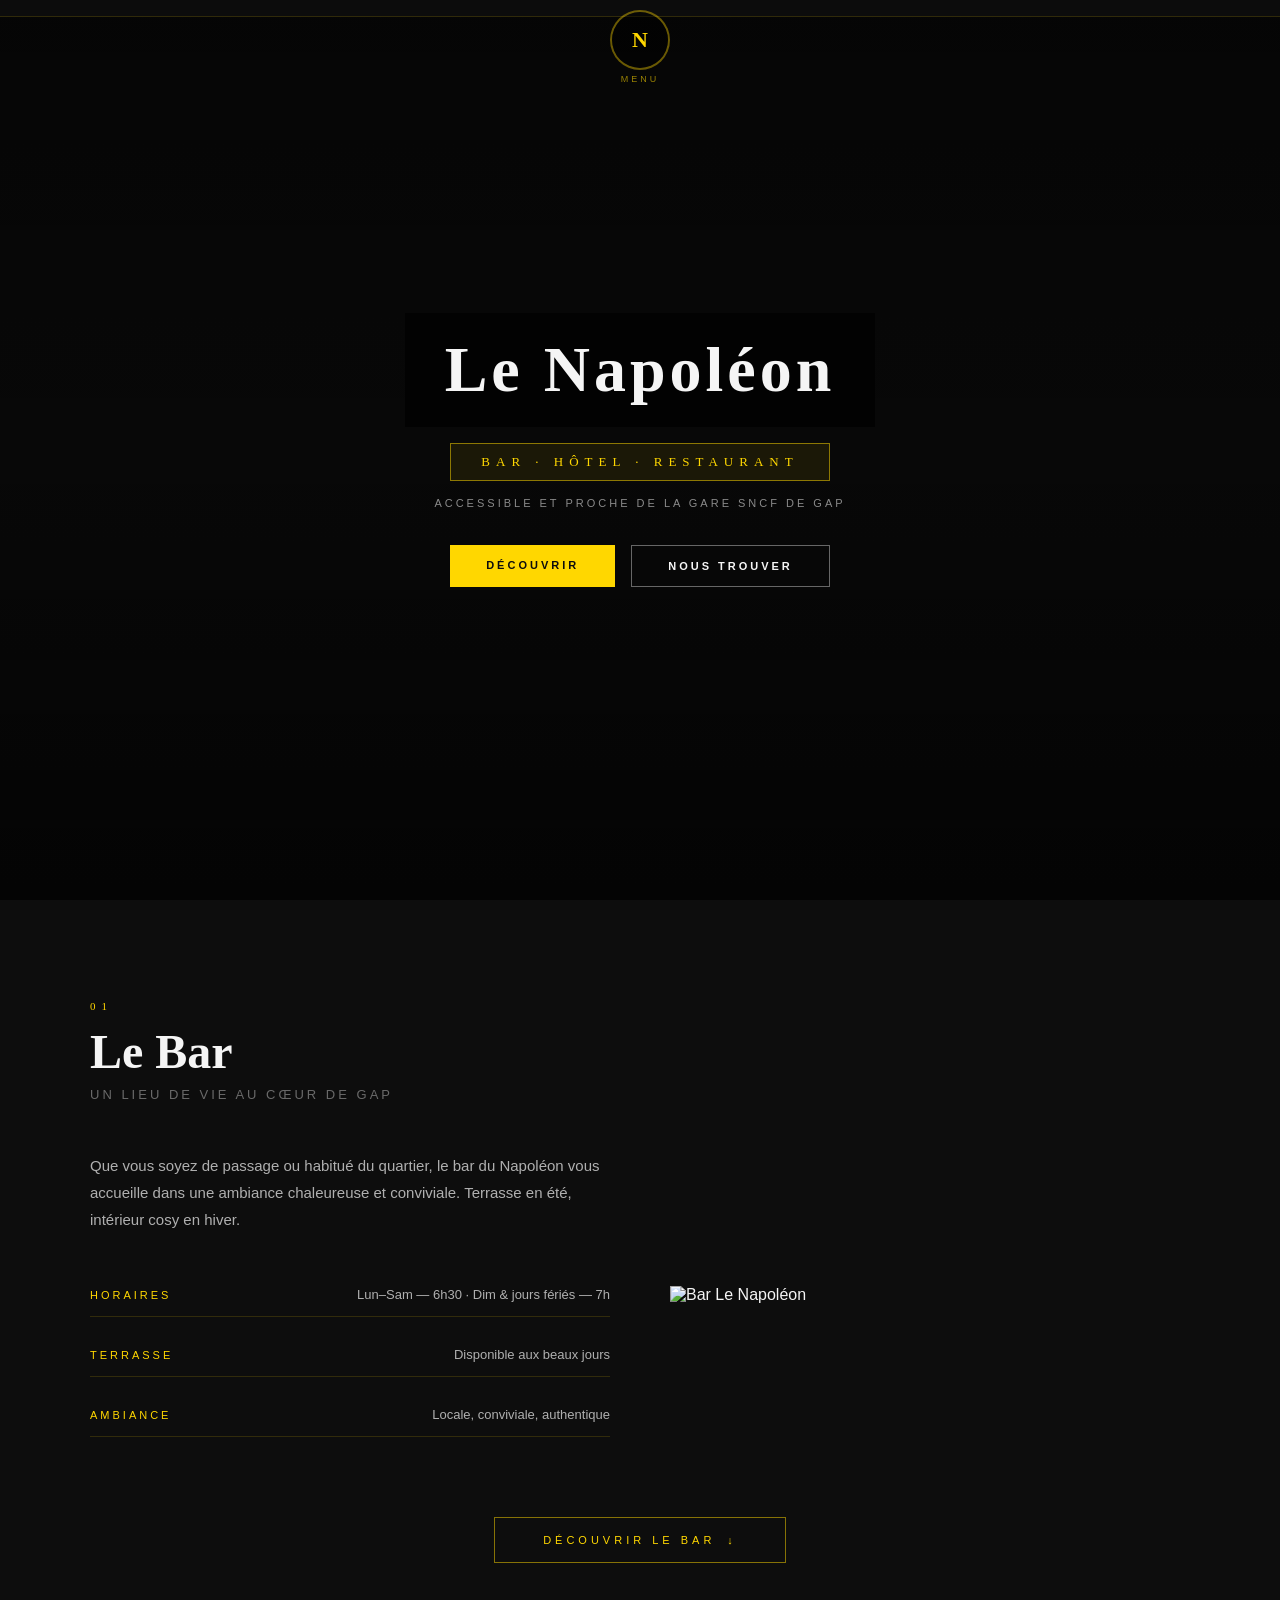
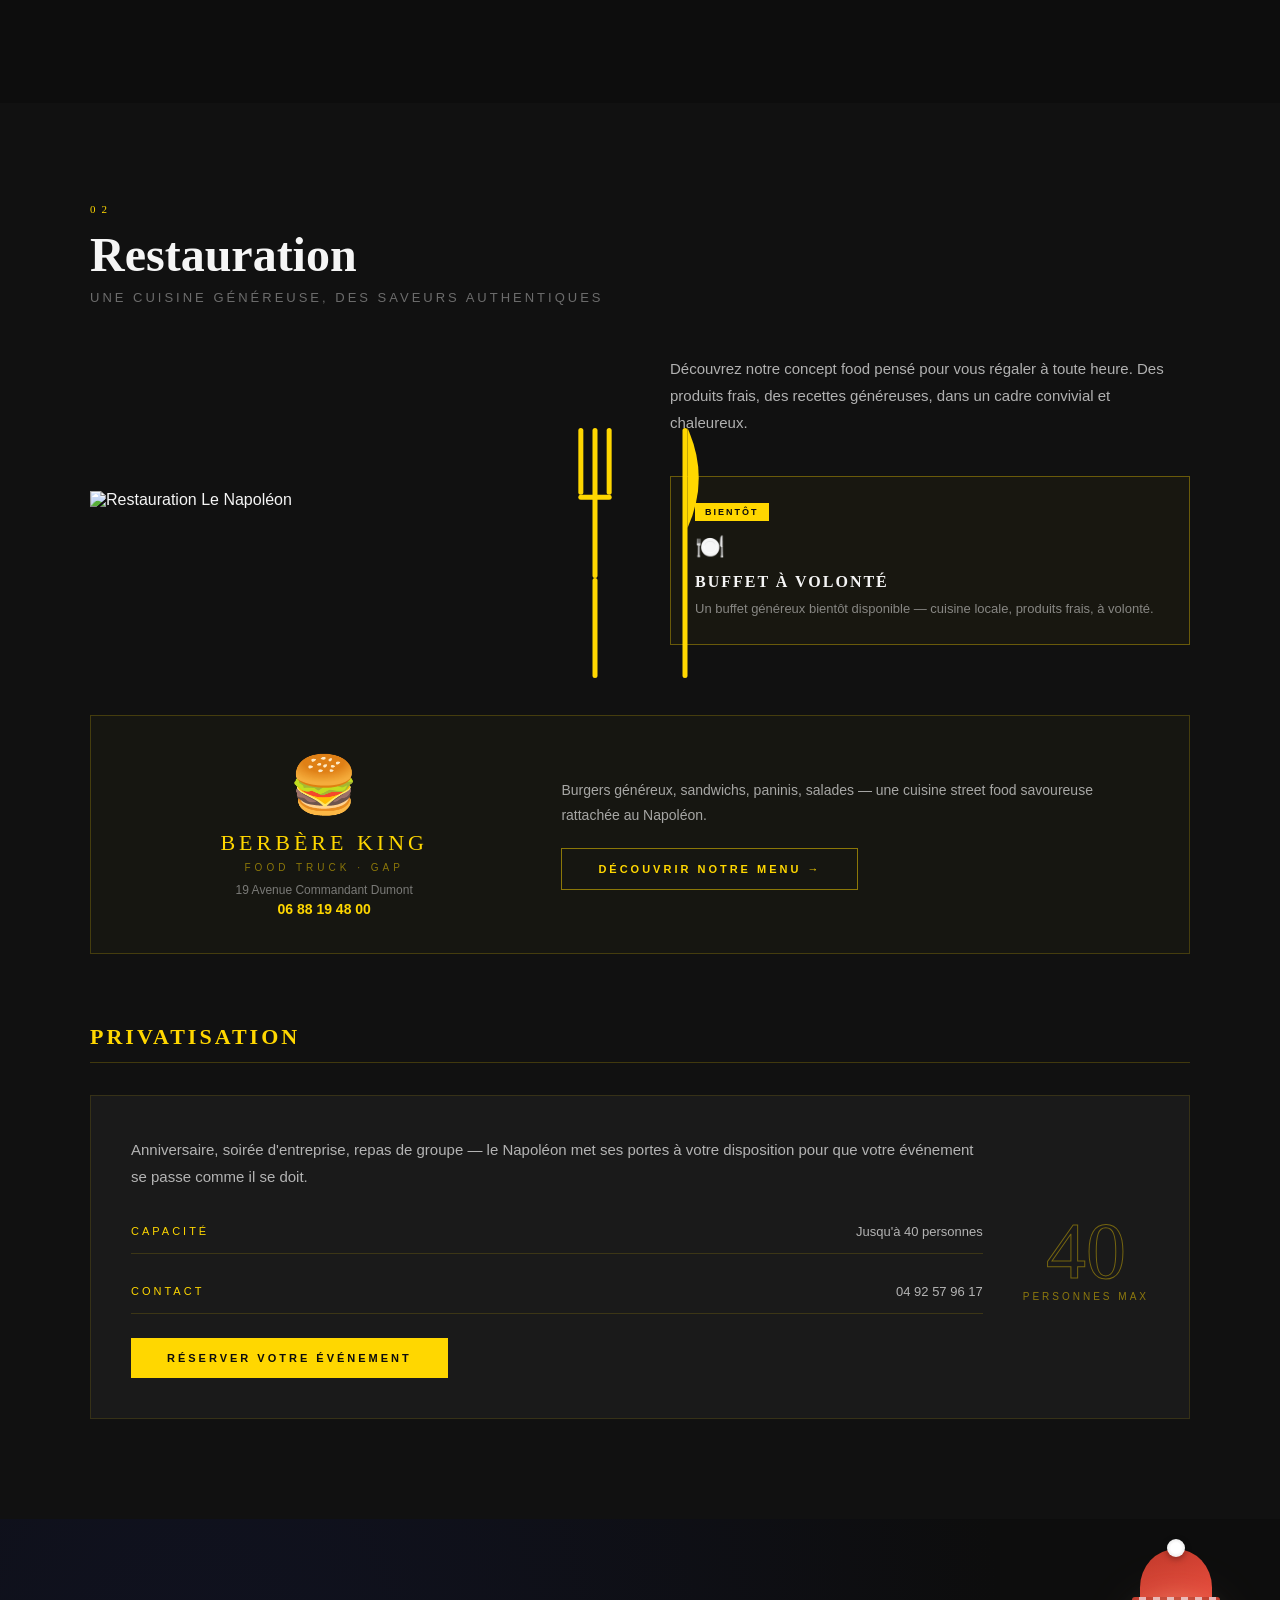
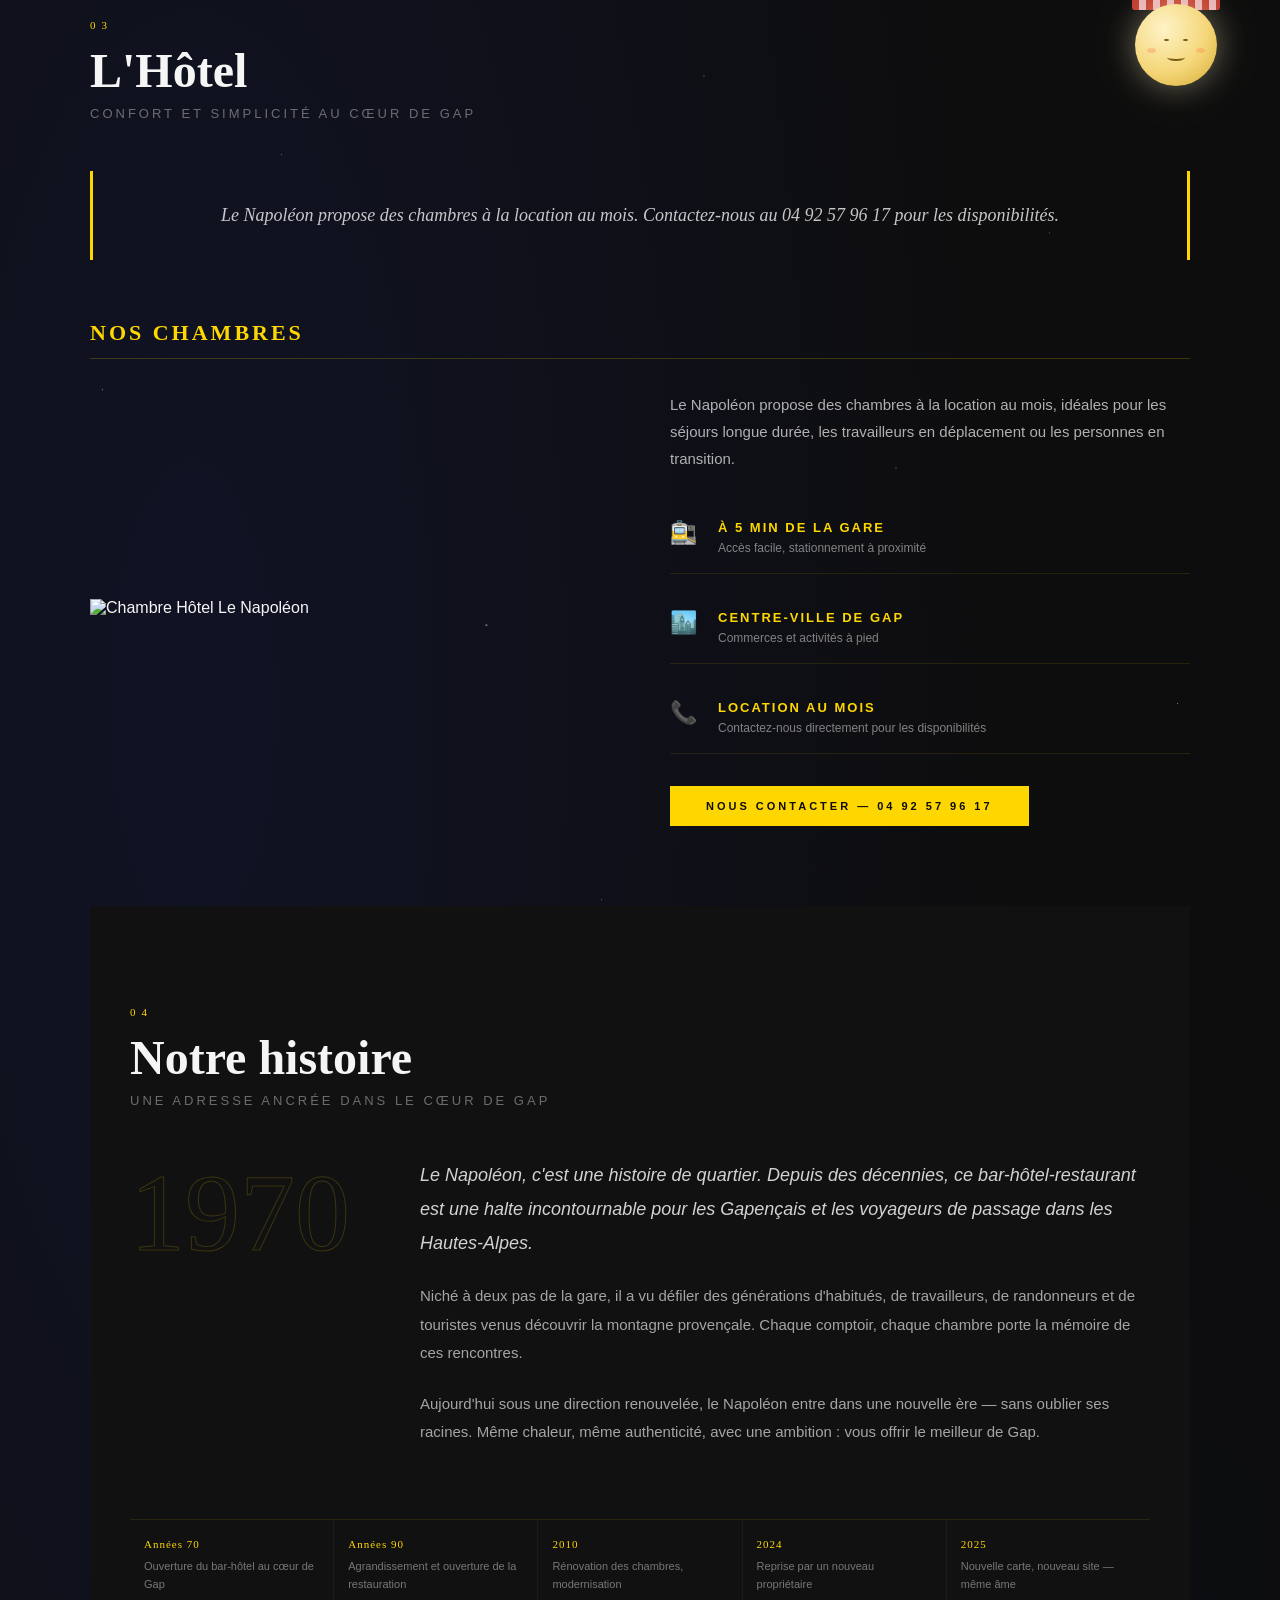
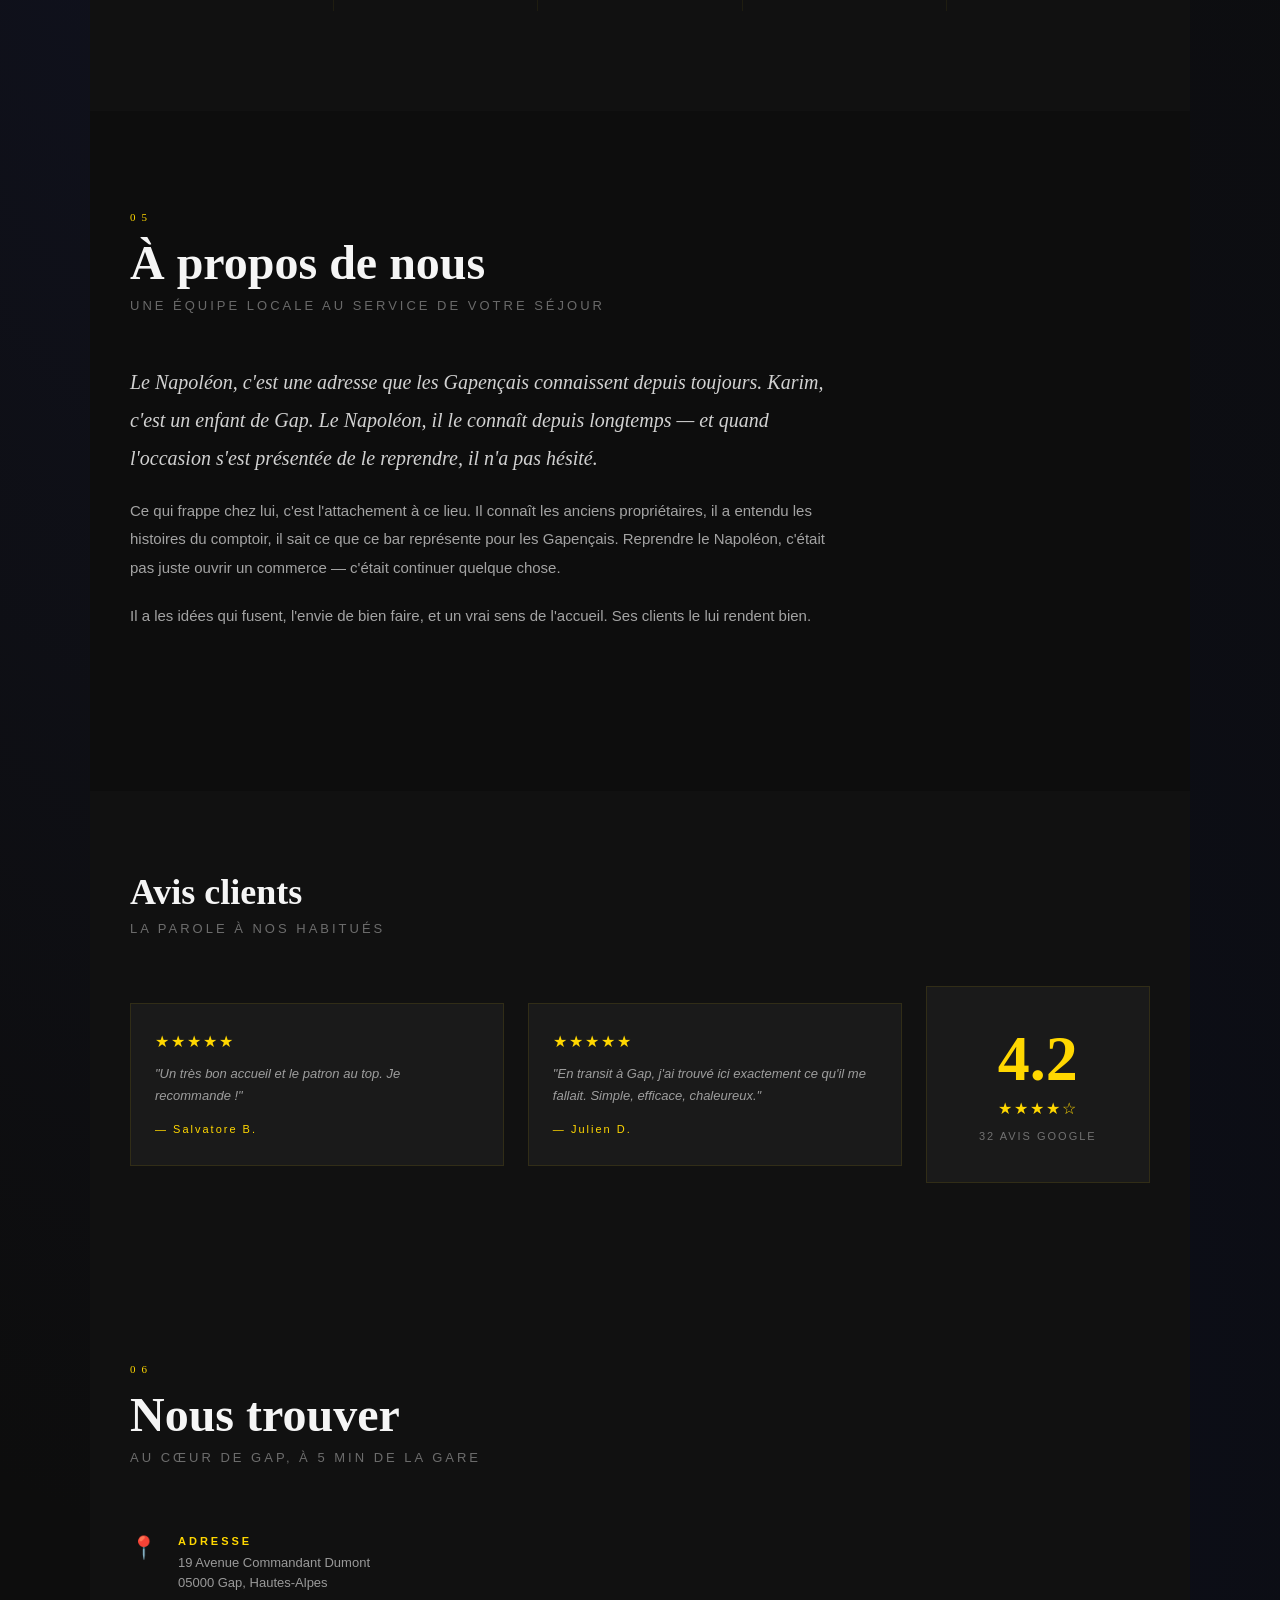
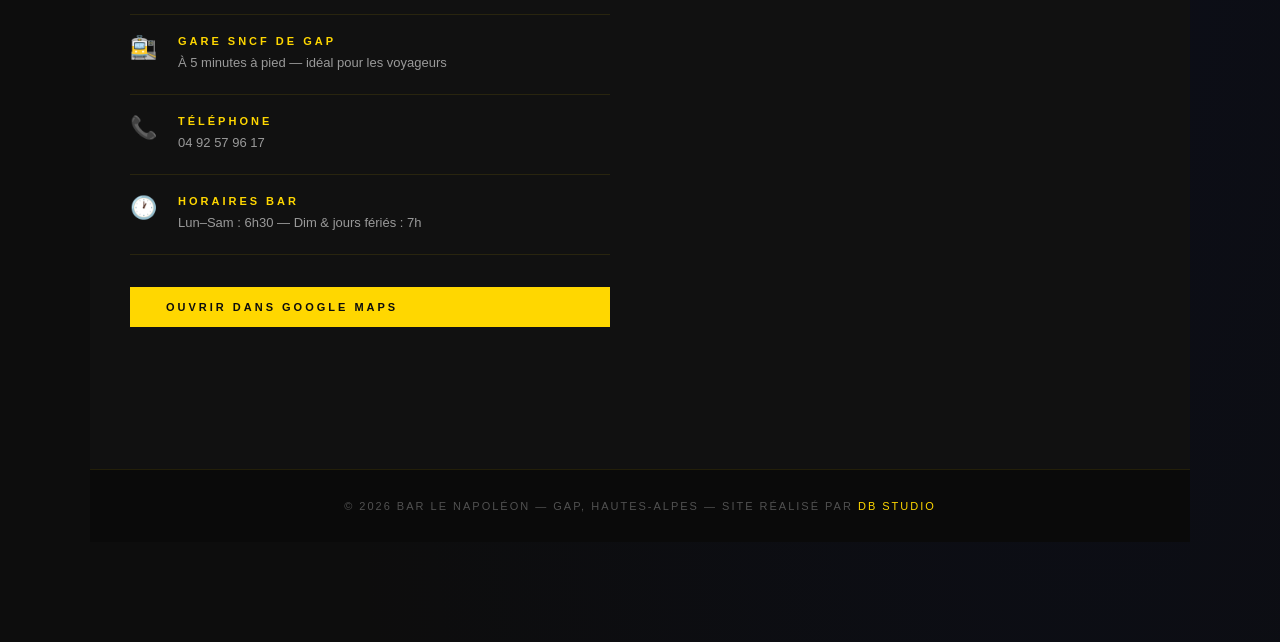
==== commit 67f86ebf: "Add files via upload" ====
--- a/index.html
+++ b/index.html
@@ -1,241 +1,236 @@
 <!DOCTYPE html>
-
 <html lang="fr">
 <head>
     <meta charset="UTF-8">
     <meta name="viewport" content="width=device-width, initial-scale=1.0">
     <title>Le Napoléon — Bar, Hôtel & Restaurant à Gap (05) | Hautes-Alpes</title>
 
-```
-<!-- SEO META -->
-<meta name="description" content="Le Napoléon, bar hôtel restaurant au cœur de Gap (05000), à 5 min de la gare SNCF. Chambres à partir de 55€/nuit, cuisine locale des Hautes-Alpes, terrasse. Réservation directe — meilleur prix garanti.">
-<meta name="keywords" content="bar Gap, hôtel Gap, restaurant Gap, bar hôtel restaurant Gap, hébergement Gap, Hautes-Alpes, 05000, Le Napoléon Gap, hotel pas cher Gap, restaurant local Gap">
-<meta name="author" content="Le Napoléon — Gap">
-<meta name="robots" content="index, follow">
-<meta name="geo.region" content="FR-05">
-<meta name="geo.placename" content="Gap, Hautes-Alpes">
-<meta name="geo.position" content="44.5587;6.0835">
-<meta name="ICBM" content="44.5587, 6.0835">
-<link rel="canonical" href="https://www.hotel-napoleon-gap.fr/">
-
-<!-- OPEN GRAPH (réseaux sociaux) -->
-<meta property="og:type" content="business.business">
-<meta property="og:title" content="Le Napoléon — Bar, Hôtel & Restaurant à Gap">
-<meta property="og:description" content="Bar hôtel restaurant au cœur de Gap, à 5 min de la gare SNCF. Chambres à partir de 55€/nuit, cuisine locale des Hautes-Alpes. Réservation directe.">
-<meta property="og:url" content="https://www.hotel-napoleon-gap.fr/">
-<meta property="og:locale" content="fr_FR">
-<meta property="business:contact_data:street_address" content="19 Avenue Commandant Dumont">
-<meta property="business:contact_data:locality" content="Gap">
-<meta property="business:contact_data:postal_code" content="05000">
-<meta property="business:contact_data:country_name" content="France">
-
-<!-- SCHEMA.ORG JSON-LD (Google) -->
-<script type="application/ld+json">
-{
-  "@context": "https://schema.org",
-  "@type": "LodgingBusiness",
-  "name": "Le Napoléon",
-  "description": "Bar, hôtel et restaurant au cœur de Gap, à 5 minutes de la gare SNCF des Hautes-Alpes.",
-  "url": "https://www.hotel-napoleon-gap.fr/",
-  "address": {
-    "@type": "PostalAddress",
-    "streetAddress": "19 Avenue Commandant Dumont",
-    "addressLocality": "Gap",
-    "postalCode": "05000",
-    "addressRegion": "Hautes-Alpes",
-    "addressCountry": "FR"
-  },
-  "geo": {
-    "@type": "GeoCoordinates",
-    "latitude": 44.5587,
-    "longitude": 6.0835
-  },
-  "openingHours": "Mo-Su 07:00-23:00",
-  "priceRange": "€€",
-  "servesCuisine": "Cuisine locale, Hautes-Alpes",
-  "hasMap": "https://maps.google.com/?q=19+Avenue+Commandant+Dumont+Gap",
-  "amenityFeature": [
-    {"@type": "LocationFeatureSpecification", "name": "Bar", "value": true},
-    {"@type": "LocationFeatureSpecification", "name": "Restaurant", "value": true},
-    {"@type": "LocationFeatureSpecification", "name": "Terrasse", "value": true},
-    {"@type": "LocationFeatureSpecification", "name": "Parking à proximité", "value": true}
-  ],
-  "sameAs": []
-}
-</script>
-
-<link href="https://fonts.googleapis.com/css2?family=Cinzel:wght@400;700&family=Josefin+Sans:wght@300;400;600&display=swap" rel="stylesheet">
-
-<style>
-```
-
+    <!-- SEO META -->
+    <meta name="description" content="Le Napoléon, bar hôtel restaurant au cœur de Gap (05000), à 5 min de la gare SNCF. Chambres à partir de 55€/nuit, cuisine locale des Hautes-Alpes, terrasse. Réservation directe — meilleur prix garanti.">
+    <meta name="keywords" content="bar Gap, hôtel Gap, restaurant Gap, bar hôtel restaurant Gap, hébergement Gap, Hautes-Alpes, 05000, Le Napoléon Gap, hotel pas cher Gap, restaurant local Gap">
+    <meta name="author" content="Le Napoléon — Gap">
+    <meta name="robots" content="index, follow">
+    <meta name="geo.region" content="FR-05">
+    <meta name="geo.placename" content="Gap, Hautes-Alpes">
+    <meta name="geo.position" content="44.5587;6.0835">
+    <meta name="ICBM" content="44.5587, 6.0835">
+    <link rel="canonical" href="https://www.hotel-napoleon-gap.fr/">
+
+    <!-- OPEN GRAPH (réseaux sociaux) -->
+    <meta property="og:type" content="business.business">
+    <meta property="og:title" content="Le Napoléon — Bar, Hôtel & Restaurant à Gap">
+    <meta property="og:description" content="Bar hôtel restaurant au cœur de Gap, à 5 min de la gare SNCF. Chambres à partir de 55€/nuit, cuisine locale des Hautes-Alpes. Réservation directe.">
+    <meta property="og:url" content="https://www.hotel-napoleon-gap.fr/">
+    <meta property="og:locale" content="fr_FR">
+    <meta property="business:contact_data:street_address" content="19 Avenue Commandant Dumont">
+    <meta property="business:contact_data:locality" content="Gap">
+    <meta property="business:contact_data:postal_code" content="05000">
+    <meta property="business:contact_data:country_name" content="France">
+
+    <!-- SCHEMA.ORG JSON-LD (Google) -->
+    <script type="application/ld+json">
+    {
+      "@context": "https://schema.org",
+      "@type": "LodgingBusiness",
+      "name": "Le Napoléon",
+      "description": "Bar, hôtel et restaurant au cœur de Gap, à 5 minutes de la gare SNCF des Hautes-Alpes.",
+      "url": "https://www.hotel-napoleon-gap.fr/",
+      "address": {
+        "@type": "PostalAddress",
+        "streetAddress": "19 Avenue Commandant Dumont",
+        "addressLocality": "Gap",
+        "postalCode": "05000",
+        "addressRegion": "Hautes-Alpes",
+        "addressCountry": "FR"
+      },
+      "geo": {
+        "@type": "GeoCoordinates",
+        "latitude": 44.5587,
+        "longitude": 6.0835
+      },
+      "openingHours": "Mo-Su 07:00-23:00",
+      "priceRange": "€€",
+      "servesCuisine": "Cuisine locale, Hautes-Alpes",
+      "hasMap": "https://maps.google.com/?q=19+Avenue+Commandant+Dumont+Gap",
+      "amenityFeature": [
+        {"@type": "LocationFeatureSpecification", "name": "Bar", "value": true},
+        {"@type": "LocationFeatureSpecification", "name": "Restaurant", "value": true},
+        {"@type": "LocationFeatureSpecification", "name": "Terrasse", "value": true},
+        {"@type": "LocationFeatureSpecification", "name": "Parking à proximité", "value": true}
+      ],
+      "sameAs": []
+    }
+    </script>
+
+    <link href="https://fonts.googleapis.com/css2?family=Cinzel:wght@400;700&family=Josefin+Sans:wght@300;400;600&display=swap" rel="stylesheet">
+
+    <style>
 /* ===== RESET & BASE ===== */
-
-- { margin: 0; padding: 0; box-sizing: border-box; }
-  html { scroll-behavior: smooth; }
-  body { background-color: #0D0D0D; color: #F5F5F5; font-family: ‘Josefin Sans’, sans-serif; font-weight: 300; }
-  h1, h2, h3 { font-family: ‘Cinzel’, serif; font-weight: 700; }
-  a { text-decoration: none; color: inherit; }
+* { margin: 0; padding: 0; box-sizing: border-box; }
+html { scroll-behavior: smooth; }
+body { background-color: #0D0D0D; color: #F5F5F5; font-family: 'Josefin Sans', sans-serif; font-weight: 300; }
+h1, h2, h3 { font-family: 'Cinzel', serif; font-weight: 700; }
+a { text-decoration: none; color: inherit; }
 
 /* ===== NAVBAR ===== */
 #navbar {
-position: fixed; top: 0; left: 0; width: 100%; z-index: 1000;
-display: flex; align-items: center; justify-content: center;
-padding: 8px 40px;
-background-color: rgba(13, 13, 13, 0.95);
-border-bottom: 1px solid rgba(255, 215, 0, 0.15);
+    position: fixed; top: 0; left: 0; width: 100%; z-index: 1000;
+    display: flex; align-items: center; justify-content: center;
+    padding: 8px 40px;
+    background-color: rgba(13, 13, 13, 0.95);
+    border-bottom: 1px solid rgba(255, 215, 0, 0.15);
 }
 .nav-logo {
-position: absolute; left: 50%; transform: translateX(-50%);
-cursor: pointer; z-index: 1003; top: 10px;
-display: flex; flex-direction: column; align-items: center; gap: 4px;
+    position: absolute; left: 50%; transform: translateX(-50%);
+    cursor: pointer; z-index: 1003; top: 10px;
+    display: flex; flex-direction: column; align-items: center; gap: 4px;
 }
 .menu-label {
-font-family: ‘Josefin Sans’, sans-serif; font-size: 9px;
-letter-spacing: 3px; color: rgba(255, 215, 0, 0.6); text-transform: uppercase;
+    font-family: 'Josefin Sans', sans-serif; font-size: 9px;
+    letter-spacing: 3px; color: rgba(255, 215, 0, 0.6); text-transform: uppercase;
 }
 @keyframes pulse {
-0%, 100% { box-shadow: 0 0 8px rgba(255, 215, 0, 0.3); }
-50% { box-shadow: 0 0 18px rgba(255, 215, 0, 0.7); }
+    0%, 100% { box-shadow: 0 0 8px rgba(255, 215, 0, 0.3); }
+    50% { box-shadow: 0 0 18px rgba(255, 215, 0, 0.7); }
 }
 .logo-circle {
-animation: pulse 2.5s ease-in-out infinite;
-width: 60px; height: 60px; border-radius: 50%;
-background-image: url(‘napoleon-logo.jpg’);
-background-color: transparent; background-size: cover; background-position: center;
-display: flex; align-items: center; justify-content: center;
-position: relative; overflow: hidden;
-border: 2px solid rgba(255, 215, 0, 0.4);
+    animation: pulse 2.5s ease-in-out infinite;
+    width: 60px; height: 60px; border-radius: 50%;
+    background-image: url('napoleon-logo.jpg');
+    background-color: transparent; background-size: cover; background-position: center;
+    display: flex; align-items: center; justify-content: center;
+    position: relative; overflow: hidden;
+    border: 2px solid rgba(255, 215, 0, 0.4);
 }
 .logo-circle::before {
-content: ‘’; position: absolute; inset: 0;
-background: rgba(0, 0, 0, 0.45); border-radius: 50%;
+    content: ''; position: absolute; inset: 0;
+    background: rgba(0, 0, 0, 0.45); border-radius: 50%;
 }
 .logo-letter {
-font-family: ‘Cinzel’, serif; font-size: 22px; font-weight: 700;
-color: #FFD700; position: relative; z-index: 2;
-text-shadow: 1px 1px 4px rgba(0,0,0,0.8);
+    font-family: 'Cinzel', serif; font-size: 22px; font-weight: 700;
+    color: #FFD700; position: relative; z-index: 2;
+    text-shadow: 1px 1px 4px rgba(0,0,0,0.8);
 }
 
 /* Sous-menus */
 .sous-menu, .sous-menu-resto {
-display: none; flex-direction: column; align-items: center;
-gap: 16px; margin-top: 16px; padding: 16px 0;
-border-top: 1px solid rgba(255, 215, 0, 0.2);
-border-bottom: 1px solid rgba(255, 215, 0, 0.2); width: 100%;
+    display: none; flex-direction: column; align-items: center;
+    gap: 16px; margin-top: 16px; padding: 16px 0;
+    border-top: 1px solid rgba(255, 215, 0, 0.2);
+    border-bottom: 1px solid rgba(255, 215, 0, 0.2); width: 100%;
 }
 .sous-menu.open, .sous-menu-resto.open { display: flex; }
 .sous-menu a, .sous-menu-resto a {
-font-size: 13px; letter-spacing: 3px; text-transform: uppercase;
-color: rgba(245, 245, 245, 0.6); transition: color 0.3s ease; padding: 4px 0;
+    font-size: 13px; letter-spacing: 3px; text-transform: uppercase;
+    color: rgba(245, 245, 245, 0.6); transition: color 0.3s ease; padding: 4px 0;
 }
 .sous-menu a:hover, .sous-menu-resto a:hover { color: #FFD700; }
 
 .nav-links {
-display: none; flex-direction: column; position: fixed;
-top: 0; left: 0; width: 100%; height: 100vh;
-background-color: rgba(13, 13, 13, 0.98);
-justify-content: center; align-items: center; gap: 40px;
-list-style: none; z-index: 1002;
+    display: none; flex-direction: column; position: fixed;
+    top: 0; left: 0; width: 100%; height: 100vh;
+    background-color: rgba(13, 13, 13, 0.98);
+    justify-content: center; align-items: center; gap: 40px;
+    list-style: none; z-index: 1002;
 }
 .nav-links.open { display: flex; }
 .nav-links a {
-font-size: 18px; font-weight: 400; letter-spacing: 4px;
-text-transform: uppercase; color: #F5F5F5; transition: color 0.3s ease;
+    font-size: 18px; font-weight: 400; letter-spacing: 4px;
+    text-transform: uppercase; color: #F5F5F5; transition: color 0.3s ease;
 }
 .nav-links a:hover { color: #FFD700; }
 
 /* ===== HERO ===== */
 #hero {
-position: relative; min-height: 100vh;
-background-image: url(‘https://images.pexels.com/photos/1484516/pexels-photo-1484516.jpeg’);
-background-size: cover; background-position: center;
-display: flex; align-items: center; justify-content: center; padding: 0 40px;
+    position: relative; min-height: 100vh;
+    background-image: url('https://images.pexels.com/photos/1484516/pexels-photo-1484516.jpeg');
+    background-size: cover; background-position: center;
+    display: flex; align-items: center; justify-content: center; padding: 0 40px;
 }
 .hero-overlay {
-position: absolute; inset: 0;
-background: linear-gradient(to bottom, rgba(0,0,0,0.6) 0%, rgba(0,0,0,0.4) 50%, rgba(0,0,0,0.7) 100%);
+    position: absolute; inset: 0;
+    background: linear-gradient(to bottom, rgba(0,0,0,0.6) 0%, rgba(0,0,0,0.4) 50%, rgba(0,0,0,0.7) 100%);
 }
 .hero-content {
-position: relative; z-index: 2; max-width: 700px;
-text-align: center; margin: 0 auto;
+    position: relative; z-index: 2; max-width: 700px;
+    text-align: center; margin: 0 auto;
 }
 .hero-title-box {
-background-color: rgba(0, 0, 0, 0.75); padding: 20px 40px;
-margin-bottom: 16px; display: inline-block;
+    background-color: rgba(0, 0, 0, 0.75); padding: 20px 40px;
+    margin-bottom: 16px; display: inline-block;
 }
 .hero-title-box h1 { font-size: 64px; color: #F5F5F5; margin: 0; letter-spacing: 4px; }
 .hero-tagline {
-font-family: ‘Cinzel’, serif; font-size: 13px; letter-spacing: 6px;
-text-transform: uppercase; color: #FFD700;
-background-color: rgba(255, 215, 0, 0.08);
-border: 1px solid rgba(255, 215, 0, 0.5);
-padding: 10px 30px; display: inline-block; margin-bottom: 16px;
+    font-family: 'Cinzel', serif; font-size: 13px; letter-spacing: 6px;
+    text-transform: uppercase; color: #FFD700;
+    background-color: rgba(255, 215, 0, 0.08);
+    border: 1px solid rgba(255, 215, 0, 0.5);
+    padding: 10px 30px; display: inline-block; margin-bottom: 16px;
 }
 .hero-eyebrow {
-font-size: 11px; letter-spacing: 3px; text-transform: uppercase;
-color: rgba(245, 245, 245, 0.55); margin-bottom: 36px; display: block;
+    font-size: 11px; letter-spacing: 3px; text-transform: uppercase;
+    color: rgba(245, 245, 245, 0.55); margin-bottom: 36px; display: block;
 }
 .hero-buttons { display: flex; gap: 16px; justify-content: center; flex-wrap: wrap; }
 .btn-primary {
-padding: 14px 36px; background-color: #FFD700; color: #0D0D0D;
-font-family: ‘Josefin Sans’, sans-serif; font-size: 11px; font-weight: 600;
-letter-spacing: 3px; text-transform: uppercase; transition: all 0.3s ease; display: inline-block;
+    padding: 14px 36px; background-color: #FFD700; color: #0D0D0D;
+    font-family: 'Josefin Sans', sans-serif; font-size: 11px; font-weight: 600;
+    letter-spacing: 3px; text-transform: uppercase; transition: all 0.3s ease; display: inline-block;
 }
 .btn-primary:hover { background-color: #F5F5F5; }
 .btn-secondary {
-padding: 14px 36px; border: 1px solid rgba(245, 245, 245, 0.4); color: #F5F5F5;
-font-family: ‘Josefin Sans’, sans-serif; font-size: 11px; font-weight: 600;
-letter-spacing: 3px; text-transform: uppercase; transition: all 0.3s ease; display: inline-block;
+    padding: 14px 36px; border: 1px solid rgba(245, 245, 245, 0.4); color: #F5F5F5;
+    font-family: 'Josefin Sans', sans-serif; font-size: 11px; font-weight: 600;
+    letter-spacing: 3px; text-transform: uppercase; transition: all 0.3s ease; display: inline-block;
 }
 .btn-secondary:hover { border-color: #FFD700; color: #FFD700; }
 
 /* ===== SECTIONS BASE ===== */
 section { padding: 100px 40px; min-height: 100vh; display: flex; align-items: center; justify-content: center; }
 @media (max-width: 768px) {
-#navbar { padding: 12px 20px; }
-.hero-title-box h1 { font-size: 38px; }
-.hero-title-box { padding: 14px 24px; }
-section { padding: 80px 20px; }
+    #navbar { padding: 12px 20px; }
+    .hero-title-box h1 { font-size: 38px; }
+    .hero-title-box { padding: 14px 24px; }
+    section { padding: 80px 20px; }
 }
 
 /* ===== SECTIONS COMMUNES ===== */
 .section-container { max-width: 1100px; width: 100%; margin: 0 auto; }
 .section-label {
-font-family: ‘Cinzel’, serif; font-size: 11px; letter-spacing: 6px;
-color: #FFD700; margin-bottom: 12px; text-transform: uppercase;
+    font-family: 'Cinzel', serif; font-size: 11px; letter-spacing: 6px;
+    color: #FFD700; margin-bottom: 12px; text-transform: uppercase;
 }
 .section-container h2 { font-size: 48px; color: #F5F5F5; margin-bottom: 8px; }
 .section-sub {
-font-size: 13px; letter-spacing: 3px; text-transform: uppercase;
-color: rgba(245,245,245,0.4); margin-bottom: 50px;
+    font-size: 13px; letter-spacing: 3px; text-transform: uppercase;
+    color: rgba(245,245,245,0.4); margin-bottom: 50px;
 }
 
 /* ===== BAR ===== */
 #bar { background-color: #0D0D0D; min-height: auto; padding: 100px 40px; }
 .bar-ambiance {
-display: grid; grid-template-columns: 1fr 1fr; gap: 60px;
-align-items: center; margin-bottom: 80px;
+    display: grid; grid-template-columns: 1fr 1fr; gap: 60px;
+    align-items: center; margin-bottom: 80px;
 }
 .bar-text p { font-size: 15px; line-height: 1.8; color: rgba(245,245,245,0.7); margin-bottom: 40px; }
 .bar-image img { width: 100%; height: 400px; object-fit: cover; }
 .bar-infos { display: flex; flex-direction: column; gap: 16px; }
 .info-item {
-display: flex; justify-content: space-between; align-items: center;
-padding: 14px 0; border-bottom: 1px solid rgba(255,215,0,0.15);
+    display: flex; justify-content: space-between; align-items: center;
+    padding: 14px 0; border-bottom: 1px solid rgba(255,215,0,0.15);
 }
 .info-label { font-size: 11px; letter-spacing: 3px; text-transform: uppercase; color: #FFD700; }
 .info-value { font-size: 13px; color: rgba(245,245,245,0.7); }
 .bloc-title {
-font-size: 22px; letter-spacing: 3px; text-transform: uppercase;
-color: #FFD700; margin-bottom: 32px; padding-bottom: 12px;
-border-bottom: 1px solid rgba(255,215,0,0.2);
+    font-size: 22px; letter-spacing: 3px; text-transform: uppercase;
+    color: #FFD700; margin-bottom: 32px; padding-bottom: 12px;
+    border-bottom: 1px solid rgba(255,215,0,0.2);
 }
 .bar-boissons { margin-bottom: 80px; }
 .boissons-grid { display: grid; grid-template-columns: repeat(3, 1fr); gap: 24px; }
 .boisson-card {
-background-color: #1A1A1A; border: 1px solid rgba(255,215,0,0.1);
-padding: 32px 24px; text-align: center; transition: border-color 0.3s ease;
+    background-color: #1A1A1A; border: 1px solid rgba(255,215,0,0.1);
+    padding: 32px 24px; text-align: center; transition: border-color 0.3s ease;
 }
 .boisson-card:hover { border-color: rgba(255,215,0,0.4); }
 .boisson-icon { font-size: 40px; display: block; margin-bottom: 16px; }
@@ -244,8 +239,8 @@
 .bar-events { margin-bottom: 20px; }
 .events-grid { display: grid; grid-template-columns: repeat(3, 1fr); gap: 24px; }
 .event-card {
-background-color: #1A1A1A; border: 1px solid rgba(255,215,0,0.1);
-padding: 28px 24px; position: relative; transition: border-color 0.3s ease;
+    background-color: #1A1A1A; border: 1px solid rgba(255,215,0,0.1);
+    padding: 28px 24px; position: relative; transition: border-color 0.3s ease;
 }
 .event-card:hover { border-color: rgba(255,215,0,0.4); }
 .event-priv { border-color: rgba(255,215,0,0.25); }
@@ -255,10 +250,10 @@
 .event-badge { font-size: 9px; letter-spacing: 2px; text-transform: uppercase; padding: 4px 10px; border: 1px solid rgba(255,215,0,0.3); color: #FFD700; }
 .bar-discover-btn { text-align: center; margin: 40px 0; }
 .btn-toggle-bar {
-background: transparent; border: 1px solid rgba(255,215,0,0.5); color: #FFD700;
-font-family: ‘Josefin Sans’, sans-serif; font-size: 11px; letter-spacing: 4px;
-text-transform: uppercase; padding: 16px 48px; cursor: pointer;
-display: inline-flex; align-items: center; gap: 12px; transition: all 0.3s ease;
+    background: transparent; border: 1px solid rgba(255,215,0,0.5); color: #FFD700;
+    font-family: 'Josefin Sans', sans-serif; font-size: 11px; letter-spacing: 4px;
+    text-transform: uppercase; padding: 16px 48px; cursor: pointer;
+    display: inline-flex; align-items: center; gap: 12px; transition: all 0.3s ease;
 }
 .btn-toggle-bar:hover { background: rgba(255,215,0,0.08); }
 .btn-arrow { transition: transform 0.3s ease; display: inline-block; }
@@ -266,18 +261,18 @@
 .bar-extra { max-height: 0; overflow: hidden; transition: max-height 0.8s ease, opacity 0.5s ease; opacity: 0; }
 .bar-extra.open { max-height: 2000px; opacity: 1; }
 @media (max-width: 768px) {
-.bar-ambiance { grid-template-columns: 1fr; gap: 40px; }
-.boissons-grid, .events-grid { grid-template-columns: 1fr; }
-.section-container h2 { font-size: 32px; }
+    .bar-ambiance { grid-template-columns: 1fr; gap: 40px; }
+    .boissons-grid, .events-grid { grid-template-columns: 1fr; }
+    .section-container h2 { font-size: 32px; }
 }
 
 /* Accordéon menu */
 .menu-toggle-btn {
-width: 100%; background: #1A1A1A; border: 1px solid rgba(255,215,0,0.15);
-color: #F5F5F5; font-family: ‘Josefin Sans’, sans-serif; font-size: 13px;
-letter-spacing: 2px; text-transform: uppercase; padding: 18px 24px;
-cursor: pointer; display: flex; justify-content: space-between; align-items: center;
-margin-top: 8px; transition: background 0.2s, border-color 0.2s;
+    width: 100%; background: #1A1A1A; border: 1px solid rgba(255,215,0,0.15);
+    color: #F5F5F5; font-family: 'Josefin Sans', sans-serif; font-size: 13px;
+    letter-spacing: 2px; text-transform: uppercase; padding: 18px 24px;
+    cursor: pointer; display: flex; justify-content: space-between; align-items: center;
+    margin-top: 8px; transition: background 0.2s, border-color 0.2s;
 }
 .menu-toggle-btn:hover, .menu-toggle-btn.open { background: rgba(255,215,0,0.06); border-color: rgba(255,215,0,0.3); }
 .menu-toggle-btn.open .menu-toggle-arrow { transform: rotate(180deg); }
@@ -287,36 +282,36 @@
 .menu-accordion .menu-body { padding: 0 4px 4px; }
 
 .carte-categorie {
-padding: 20px 16px 8px;
-border-bottom: 1px solid rgba(255, 120, 20, 0.1);
-margin-bottom: 4px;
+    padding: 20px 16px 8px;
+    border-bottom: 1px solid rgba(255, 120, 20, 0.1);
+    margin-bottom: 4px;
 }
 .carte-categorie:last-child { border-bottom: none; }
 .carte-cat-title {
-font-family: ‘Cinzel’, serif;
-font-size: 13px; letter-spacing: 2px;
-color: #FF7814; margin-bottom: 16px;
-text-transform: uppercase;
+    font-family: 'Cinzel', serif;
+    font-size: 13px; letter-spacing: 2px;
+    color: #FF7814; margin-bottom: 16px;
+    text-transform: uppercase;
 }
 .badge-new {
-background: rgba(255,120,20,0.15);
-color: #FF7814; font-size: 10px;
-padding: 2px 8px; border-radius: 20px;
-border: 1px solid rgba(255,120,20,0.3);
-letter-spacing: 1px; margin-left: 8px;
-vertical-align: middle;
+    background: rgba(255,120,20,0.15);
+    color: #FF7814; font-size: 10px;
+    padding: 2px 8px; border-radius: 20px;
+    border: 1px solid rgba(255,120,20,0.3);
+    letter-spacing: 1px; margin-left: 8px;
+    vertical-align: middle;
 }
 
 /* ===== RESTAURATION ===== */
 #restauration {
-position: relative; overflow: visible;
-background-color: #111111; min-height: 100vh; padding: 100px 40px;
+    position: relative; overflow: visible;
+    background-color: #111111; min-height: 100vh; padding: 100px 40px;
 }
 .couverts-overlay {
-position: absolute; top: 0; left: 0; right: 0;
-height: 100vh; display: flex; align-items: center;
-justify-content: center; gap: 40px; z-index: 10;
-pointer-events: none;
+    position: absolute; top: 0; left: 0; right: 0;
+    height: 100vh; display: flex; align-items: center;
+    justify-content: center; gap: 40px; z-index: 10;
+    pointer-events: none;
 }
 .couvert-gauche { width: 50px; height: 260px; transform: translateX(0); transition: transform 0.8s cubic-bezier(0.4,0,0.2,1); }
 .couvert-droite { width: 50px; height: 260px; transform: translateX(0); transition: transform 0.8s cubic-bezier(0.4,0,0.2,1); }
@@ -324,8 +319,8 @@
 #restauration.animate .couvert-gauche { transform: translateX(-55vw); }
 #restauration.animate .couvert-droite { transform: translateX(55vw); }
 .resto-content {
-position: relative; z-index: 5; opacity: 0; transform: translateY(20px);
-transition: opacity 0.5s ease 0.6s, transform 0.5s ease 0.6s;
+    position: relative; z-index: 5; opacity: 0; transform: translateY(20px);
+    transition: opacity 0.5s ease 0.6s, transform 0.5s ease 0.6s;
 }
 #restauration.animate .resto-content { opacity: 1; transform: translateY(0); }
 .resto-grid { display: grid; grid-template-columns: 1fr 1fr; gap: 60px; align-items: center; }
@@ -338,9 +333,9 @@
 .resto-card h3 { font-size: 16px; letter-spacing: 2px; color: #F5F5F5; margin-bottom: 8px; text-transform: uppercase; }
 .resto-card p { font-size: 13px; line-height: 1.6; color: rgba(245,245,245,0.5); margin-bottom: 0; }
 .badge-soon {
-position: absolute; top: 16px; right: 16px; background-color: #FFD700;
-color: #0D0D0D; font-size: 9px; font-weight: 600; letter-spacing: 2px;
-text-transform: uppercase; padding: 4px 10px;
+    position: absolute; top: 16px; right: 16px; background-color: #FFD700;
+    color: #0D0D0D; font-size: 9px; font-weight: 600; letter-spacing: 2px;
+    text-transform: uppercase; padding: 4px 10px;
 }
 @media (max-width: 768px) { .resto-grid { grid-template-columns: 1fr; gap: 40px; } }
 
@@ -349,29 +344,29 @@
 .menus-grid { display: grid; grid-template-columns: 1fr 1fr; gap: 30px; margin-top: 30px; }
 .menu-card { background-color: #1A1A1A; border: 1px solid rgba(255,215,0,0.12); }
 .menu-header {
-display: flex; align-items: center; gap: 14px; padding: 22px 28px;
-border-bottom: 1px solid rgba(255,215,0,0.1);
-background: linear-gradient(to right, rgba(255,215,0,0.06), transparent);
+    display: flex; align-items: center; gap: 14px; padding: 22px 28px;
+    border-bottom: 1px solid rgba(255,215,0,0.1);
+    background: linear-gradient(to right, rgba(255,215,0,0.06), transparent);
 }
 .menu-header-icon { font-size: 26px; }
 .menu-header h3 { font-size: 15px; letter-spacing: 2px; text-transform: uppercase; color: #F5F5F5; margin-bottom: 3px; }
 .menu-header p { font-size: 10px; letter-spacing: 2px; color: rgba(255,215,0,0.6); text-transform: uppercase; }
 .menu-body { padding: 24px 28px; }
 .menu-plat {
-display: flex; justify-content: space-between; align-items: baseline;
-padding: 13px 0; border-bottom: 1px solid rgba(255,255,255,0.05);
+    display: flex; justify-content: space-between; align-items: baseline;
+    padding: 13px 0; border-bottom: 1px solid rgba(255,255,255,0.05);
 }
 .menu-plat:last-of-type { border-bottom: none; }
 .plat-info { flex: 1; padding-right: 16px; }
 .plat-nom { font-size: 13px; color: #F5F5F5; margin-bottom: 3px; }
 .plat-desc { font-size: 11px; color: rgba(245,245,245,0.4); font-style: italic; }
-.plat-prix { font-family: ‘Cinzel’, serif; font-size: 14px; color: #FFD700; white-space: nowrap; }
+.plat-prix { font-family: 'Cinzel', serif; font-size: 14px; color: #FFD700; white-space: nowrap; }
 .menu-formule {
-margin-top: 18px; padding: 14px 18px;
-background: rgba(255,215,0,0.05); border: 1px solid rgba(255,215,0,0.15); text-align: center;
+    margin-top: 18px; padding: 14px 18px;
+    background: rgba(255,215,0,0.05); border: 1px solid rgba(255,215,0,0.15); text-align: center;
 }
 .menu-formule-label { font-size: 10px; letter-spacing: 3px; text-transform: uppercase; color: rgba(245,245,245,0.4); margin-bottom: 6px; }
-.menu-formule-prix { font-family: ‘Cinzel’, serif; font-size: 22px; color: #FFD700; }
+.menu-formule-prix { font-family: 'Cinzel', serif; font-size: 22px; color: #FFD700; }
 .menu-formule-detail { font-size: 11px; letter-spacing: 1px; color: rgba(245,245,245,0.4); margin-top: 4px; }
 @media (max-width: 768px) { .menus-grid { grid-template-columns: 1fr; } }
 
@@ -388,42 +383,42 @@
 
 /* Fond nuit pour la section hôtel uniquement */
 #hotel::before {
-content: ‘’; position: absolute; inset: 0; pointer-events: none; z-index: 0;
-background:
-radial-gradient(ellipse at 15% 20%, rgba(20,25,60,0.5) 0%, transparent 55%),
-radial-gradient(ellipse at 85% 80%, rgba(10,15,40,0.4) 0%, transparent 50%);
+    content: ''; position: absolute; inset: 0; pointer-events: none; z-index: 0;
+    background:
+        radial-gradient(ellipse at 15% 20%, rgba(20,25,60,0.5) 0%, transparent 55%),
+        radial-gradient(ellipse at 85% 80%, rgba(10,15,40,0.4) 0%, transparent 50%);
 }
 #hotel .section-container { position: relative; z-index: 1; }
 
 /* Étoiles légères */
 .hotel-stars-bg {
-position: absolute; inset: 0; pointer-events: none; z-index: 0; overflow: hidden;
+    position: absolute; inset: 0; pointer-events: none; z-index: 0; overflow: hidden;
 }
 .hotel-stars-bg::before {
-content: ‘’; position: absolute; inset: 0;
-background-image:
-radial-gradient(1px 1px at 8% 12%, rgba(255,255,255,0.5) 0%, transparent 100%),
-radial-gradient(1px 1px at 22% 6%, rgba(255,255,255,0.35) 0%, transparent 100%),
-radial-gradient(1.5px 1.5px at 38% 18%, rgba(255,255,255,0.55) 0%, transparent 100%),
-radial-gradient(1px 1px at 55% 4%, rgba(255,255,255,0.4) 0%, transparent 100%),
-radial-gradient(1px 1px at 70% 14%, rgba(255,255,255,0.45) 0%, transparent 100%),
-radial-gradient(1px 1px at 82% 8%, rgba(255,255,255,0.3) 0%, transparent 100%),
-radial-gradient(1px 1px at 92% 20%, rgba(255,255,255,0.5) 0%, transparent 100%),
-radial-gradient(1px 1px at 14% 32%, rgba(255,255,255,0.25) 0%, transparent 100%),
-radial-gradient(1px 1px at 47% 25%, rgba(255,255,255,0.35) 0%, transparent 100%),
-radial-gradient(1px 1px at 66% 28%, rgba(255,255,255,0.3) 0%, transparent 100%);
-animation: starsTwinkle 5s ease-in-out infinite alternate;
+    content: ''; position: absolute; inset: 0;
+    background-image:
+        radial-gradient(1px 1px at 8% 12%, rgba(255,255,255,0.5) 0%, transparent 100%),
+        radial-gradient(1px 1px at 22% 6%, rgba(255,255,255,0.35) 0%, transparent 100%),
+        radial-gradient(1.5px 1.5px at 38% 18%, rgba(255,255,255,0.55) 0%, transparent 100%),
+        radial-gradient(1px 1px at 55% 4%, rgba(255,255,255,0.4) 0%, transparent 100%),
+        radial-gradient(1px 1px at 70% 14%, rgba(255,255,255,0.45) 0%, transparent 100%),
+        radial-gradient(1px 1px at 82% 8%, rgba(255,255,255,0.3) 0%, transparent 100%),
+        radial-gradient(1px 1px at 92% 20%, rgba(255,255,255,0.5) 0%, transparent 100%),
+        radial-gradient(1px 1px at 14% 32%, rgba(255,255,255,0.25) 0%, transparent 100%),
+        radial-gradient(1px 1px at 47% 25%, rgba(255,255,255,0.35) 0%, transparent 100%),
+        radial-gradient(1px 1px at 66% 28%, rgba(255,255,255,0.3) 0%, transparent 100%);
+    animation: starsTwinkle 5s ease-in-out infinite alternate;
 }
 @keyframes starsTwinkle { 0%{opacity:0.6} 100%{opacity:1} }
 
 /* Nuages */
 .hotel-cloud {
-position: absolute; border-radius: 50px; pointer-events: none;
-background: linear-gradient(to bottom, rgba(180,190,210,0.08), rgba(150,160,185,0.04));
-animation: cloudDrift linear infinite; z-index: 0;
+    position: absolute; border-radius: 50px; pointer-events: none;
+    background: linear-gradient(to bottom, rgba(180,190,210,0.08), rgba(150,160,185,0.04));
+    animation: cloudDrift linear infinite; z-index: 0;
 }
 .hotel-cloud::before, .hotel-cloud::after {
-content: ‘’; position: absolute; background: inherit; border-radius: 50%;
+    content: ''; position: absolute; background: inherit; border-radius: 50%;
 }
 .hotel-cloud-1 { width: 180px; height: 45px; top: 10%; left: -200px; animation-duration: 35s; }
 .hotel-cloud-1::before { width: 80px; height: 65px; top: -28px; left: 25px; }
@@ -438,33 +433,33 @@
 
 /* Lune + bonnet */
 .lune-container {
-position: absolute; top: 30px; right: 60px; z-index: 2;
-animation: luneFlottement 7s ease-in-out infinite;
+    position: absolute; top: 30px; right: 60px; z-index: 2;
+    animation: luneFlottement 7s ease-in-out infinite;
 }
 @keyframes luneFlottement { 0%,100%{transform:translateY(0)} 50%{transform:translateY(-14px)} }
 .lune-bonnet { text-align: center; margin-bottom: -6px; position: relative; }
 .bonnet-corps {
-width: 72px; height: 48px; margin: 0 auto;
-background: linear-gradient(160deg, #c0392b 0%, #e74c3c 100%);
-border-radius: 50% 50% 0 0 / 80% 80% 0 0;
-position: relative;
+    width: 72px; height: 48px; margin: 0 auto;
+    background: linear-gradient(160deg, #c0392b 0%, #e74c3c 100%);
+    border-radius: 50% 50% 0 0 / 80% 80% 0 0;
+    position: relative;
 }
 .bonnet-pompon {
-width: 18px; height: 18px; border-radius: 50%;
-background: radial-gradient(circle, #fff 40%, #ddd 100%);
-position: absolute; top: -10px; left: 50%; transform: translateX(-50%);
-box-shadow: 0 2px 6px rgba(0,0,0,0.35);
+    width: 18px; height: 18px; border-radius: 50%;
+    background: radial-gradient(circle, #fff 40%, #ddd 100%);
+    position: absolute; top: -10px; left: 50%; transform: translateX(-50%);
+    box-shadow: 0 2px 6px rgba(0,0,0,0.35);
 }
 .bonnet-bord {
-width: 88px; height: 13px; margin: 0 auto;
-background: repeating-linear-gradient(90deg, #c0392b 0px, #c0392b 7px, #e8b4b8 7px, #e8b4b8 14px);
-border-radius: 3px;
+    width: 88px; height: 13px; margin: 0 auto;
+    background: repeating-linear-gradient(90deg, #c0392b 0px, #c0392b 7px, #e8b4b8 7px, #e8b4b8 14px);
+    border-radius: 3px;
 }
 .lune-visage {
-width: 82px; height: 82px; border-radius: 50%; margin: 0 auto;
-background: radial-gradient(circle at 35% 30%, #fef3c7 0%, #f5d77a 55%, #d4aa30 100%);
-box-shadow: 0 0 30px rgba(254,243,199,0.35), 0 0 70px rgba(254,243,199,0.12);
-position: relative;
+    width: 82px; height: 82px; border-radius: 50%; margin: 0 auto;
+    background: radial-gradient(circle at 35% 30%, #fef3c7 0%, #f5d77a 55%, #d4aa30 100%);
+    box-shadow: 0 0 30px rgba(254,243,199,0.35), 0 0 70px rgba(254,243,199,0.12);
+    position: relative;
 }
 .lune-yeux { position: absolute; top: 35px; left: 50%; transform: translateX(-50%); display: flex; gap: 14px; }
 .lune-oeil { width: 5px; height: 2.5px; background: #7a5a10; border-radius: 50%; }
@@ -472,8 +467,8 @@
 .lune-joue.gauche { left: 12px; }
 .lune-joue.droite { right: 12px; }
 .lune-sourire {
-position: absolute; top: 50px; left: 50%; transform: translateX(-50%);
-width: 18px; height: 7px; border-bottom: 2.5px solid #7a5a10; border-radius: 50%;
+    position: absolute; top: 50px; left: 50%; transform: translateX(-50%);
+    width: 18px; height: 7px; border-bottom: 2.5px solid #7a5a10; border-radius: 50%;
 }
 
 /* Chambres avec photos et prix en avant */
@@ -481,37 +476,37 @@
 .chambre-card { position: relative; overflow: hidden; }
 .chambre-img-wrap { position: relative; }
 .chambre-img-wrap img {
-width: 100%; height: 250px; object-fit: cover; display: block;
-filter: brightness(0.65) saturate(0.75);
-transition: filter 0.35s;
+    width: 100%; height: 250px; object-fit: cover; display: block;
+    filter: brightness(0.65) saturate(0.75);
+    transition: filter 0.35s;
 }
 .chambre-card:hover .chambre-img-wrap img { filter: brightness(0.8) saturate(0.9); }
 /* Lune déco sur chaque chambre */
 .chambre-lune-deco {
-position: absolute; top: 12px; left: 14px;
-font-size: 16px; opacity: 0.65; z-index: 2;
+    position: absolute; top: 12px; left: 14px;
+    font-size: 16px; opacity: 0.65; z-index: 2;
 }
 .chambre-overlay {
-position: absolute; bottom: 0; left: 0; right: 0;
-background: linear-gradient(to top, rgba(13,13,13,0.96) 0%, transparent 100%);
-padding: 18px 16px;
-}
-.chambre-nom { font-family: ‘Cinzel’, serif; font-size: 12px; letter-spacing: 2px; color: #F5F5F5; display: block; margin-bottom: 3px; }
+    position: absolute; bottom: 0; left: 0; right: 0;
+    background: linear-gradient(to top, rgba(13,13,13,0.96) 0%, transparent 100%);
+    padding: 18px 16px;
+}
+.chambre-nom { font-family: 'Cinzel', serif; font-size: 12px; letter-spacing: 2px; color: #F5F5F5; display: block; margin-bottom: 3px; }
 .chambre-desc { font-size: 11px; color: rgba(245,245,245,0.5); display: block; margin-bottom: 10px; }
 /* PRIX MIS EN AVANT */
 .chambre-prix {
-display: inline-flex; align-items: baseline; gap: 5px;
-background-color: #FFD700; color: #0D0D0D;
-padding: 5px 12px;
-}
-.chambre-prix-chiffre { font-family: ‘Cinzel’, serif; font-size: 18px; font-weight: 700; }
+    display: inline-flex; align-items: baseline; gap: 5px;
+    background-color: #FFD700; color: #0D0D0D;
+    padding: 5px 12px;
+}
+.chambre-prix-chiffre { font-family: 'Cinzel', serif; font-size: 18px; font-weight: 700; }
 .chambre-prix-unit { font-size: 10px; letter-spacing: 1px; font-weight: 600; }
 
 .hotel-accroche {
-text-align: center; margin-bottom: 60px; padding: 30px;
-border-left: 3px solid #FFD700; border-right: 3px solid #FFD700;
-}
-.hotel-accroche p { font-family: ‘Cinzel’, serif; font-size: 18px; color: rgba(245,245,245,0.8); font-style: italic; line-height: 1.6; }
+    text-align: center; margin-bottom: 60px; padding: 30px;
+    border-left: 3px solid #FFD700; border-right: 3px solid #FFD700;
+}
+.hotel-accroche p { font-family: 'Cinzel', serif; font-size: 18px; color: rgba(245,245,245,0.8); font-style: italic; line-height: 1.6; }
 .hotel-grid { display: grid; grid-template-columns: 1fr 1fr; gap: 60px; align-items: center; margin-bottom: 80px; }
 .hotel-image img { width: 100%; height: 450px; object-fit: cover; }
 .hotel-text p { font-size: 15px; line-height: 1.8; color: rgba(245,245,245,0.7); margin-bottom: 32px; }
@@ -527,7 +522,7 @@
 .avis-card p { font-size: 13px; color: rgba(245,245,245,0.6); line-height: 1.7; font-style: italic; margin-bottom: 12px; }
 .avis-author { font-size: 11px; letter-spacing: 2px; color: #FFD700; }
 .avis-note { text-align: center; padding: 40px 24px; }
-.avis-score { font-family: ‘Cinzel’, serif; font-size: 64px; font-weight: 700; color: #FFD700; line-height: 1; margin-bottom: 8px; }
+.avis-score { font-family: 'Cinzel', serif; font-size: 64px; font-weight: 700; color: #FFD700; line-height: 1; margin-bottom: 8px; }
 .avis-source { font-size: 11px; letter-spacing: 2px; color: rgba(245,245,245,0.4); text-transform: uppercase; display: block; margin-top: 8px; }
 .hotel-resa { margin-bottom: 20px; }
 .resa-box { background-color: #1A1A1A; border: 1px solid rgba(255,215,0,0.15); padding: 40px; }
@@ -535,51 +530,51 @@
 .resa-field { display: flex; flex-direction: column; gap: 8px; }
 .resa-field label { font-size: 10px; letter-spacing: 3px; text-transform: uppercase; color: #FFD700; }
 .resa-field input, .resa-field select {
-background-color: #0D0D0D; border: 1px solid rgba(255,215,0,0.2);
-color: #F5F5F5; padding: 12px 16px; font-family: ‘Josefin Sans’, sans-serif; font-size: 13px; outline: none;
-}
-.resa-field input[type=“number”] { -moz-appearance: textfield; }
-.resa-field input[type=“number”]::-webkit-inner-spin-button { -webkit-appearance: none; }
+    background-color: #0D0D0D; border: 1px solid rgba(255,215,0,0.2);
+    color: #F5F5F5; padding: 12px 16px; font-family: 'Josefin Sans', sans-serif; font-size: 13px; outline: none;
+}
+.resa-field input[type="number"] { -moz-appearance: textfield; }
+.resa-field input[type="number"]::-webkit-inner-spin-button { -webkit-appearance: none; }
 .resa-field input:focus, .resa-field select:focus { border-color: rgba(255,215,0,0.5); }
 .btn-resa {
-background-color: #FFD700; color: #0D0D0D; border: none; padding: 14px 28px;
-font-family: ‘Josefin Sans’, sans-serif; font-size: 11px; font-weight: 600;
-letter-spacing: 3px; text-transform: uppercase; cursor: pointer; transition: background-color 0.3s ease; white-space: nowrap;
+    background-color: #FFD700; color: #0D0D0D; border: none; padding: 14px 28px;
+    font-family: 'Josefin Sans', sans-serif; font-size: 11px; font-weight: 600;
+    letter-spacing: 3px; text-transform: uppercase; cursor: pointer; transition: background-color 0.3s ease; white-space: nowrap;
 }
 .btn-resa:hover { background-color: #F5F5F5; }
 .resa-note { font-size: 11px; letter-spacing: 2px; color: rgba(245,245,245,0.3); text-transform: uppercase; text-align: center; }
 @media (max-width: 768px) {
-.hotel-grid, .avis-grid { grid-template-columns: 1fr; }
-.resa-fields { grid-template-columns: 1fr; }
-.chambres-grid { grid-template-columns: 1fr; }
-.lune-container { right: 10px; top: 60px; }
+    .hotel-grid, .avis-grid { grid-template-columns: 1fr; }
+    .resa-fields { grid-template-columns: 1fr; }
+    .chambres-grid { grid-template-columns: 1fr; }
+    .lune-container { right: 10px; top: 60px; }
 }
 
 /* ===== HISTOIRE ===== */
 #histoire { background-color: #111111; min-height: auto; padding: 100px 40px; }
 .histoire-inner { display: grid; grid-template-columns: auto 1fr; gap: 70px; align-items: start; }
 .histoire-annee {
-font-family: ‘Cinzel’, serif; font-size: clamp(70px, 9vw, 110px);
-color: transparent; -webkit-text-stroke: 1px rgba(255,215,0,0.18);
-line-height: 1; white-space: nowrap;
+    font-family: 'Cinzel', serif; font-size: clamp(70px, 9vw, 110px);
+    color: transparent; -webkit-text-stroke: 1px rgba(255,215,0,0.18);
+    line-height: 1; white-space: nowrap;
 }
 .histoire-text p { font-size: 15px; line-height: 1.9; color: rgba(245,245,245,0.65); margin-bottom: 22px; }
 .histoire-text p:first-child { font-size: 18px; color: rgba(245,245,245,0.85); font-style: italic; }
 .histoire-frise { display: flex; margin-top: 50px; border-top: 1px solid rgba(255,215,0,0.1); overflow: hidden; }
 .frise-item { flex: 1; padding: 18px 14px; border-right: 1px solid rgba(255,215,0,0.06); }
 .frise-item:last-child { border-right: none; }
-.frise-date { font-family: ‘Cinzel’, serif; font-size: 11px; color: #FFD700; letter-spacing: 1px; display: block; margin-bottom: 6px; }
+.frise-date { font-family: 'Cinzel', serif; font-size: 11px; color: #FFD700; letter-spacing: 1px; display: block; margin-bottom: 6px; }
 .frise-texte { font-size: 11px; color: rgba(245,245,245,0.45); line-height: 1.5; }
 @media (max-width: 768px) {
-.histoire-inner { grid-template-columns: 1fr; gap: 30px; }
-.histoire-annee { font-size: 60px; }
+    .histoire-inner { grid-template-columns: 1fr; gap: 30px; }
+    .histoire-annee { font-size: 60px; }
 }
 
 /* ===== A PROPOS ===== */
 #apropos { background-color: #0D0D0D; min-height: auto; padding: 100px 40px; }
 .apropos-texte { max-width: 700px; margin-bottom: 60px; }
 .apropos-texte p { font-size: 15px; line-height: 1.9; color: rgba(245,245,245,0.65); margin-bottom: 20px; }
-.apropos-texte p:first-child { font-size: 20px; font-family: ‘Cinzel’, serif; font-style: italic; color: rgba(245,245,245,0.85); }
+.apropos-texte p:first-child { font-size: 20px; font-family: 'Cinzel', serif; font-style: italic; color: rgba(245,245,245,0.85); }
 .apropos-grid { display: grid; grid-template-columns: repeat(3, 1fr); gap: 24px; }
 .apropos-card { background-color: #1A1A1A; border: 1px solid rgba(255,215,0,0.08); padding: 32px 24px; }
 .apropos-icon { font-size: 36px; display: block; margin-bottom: 16px; }
@@ -605,7 +600,7 @@
 .berbere-box { display:grid; grid-template-columns:1fr 1.5fr; gap:40px; align-items:center; border:1px solid rgba(255,215,0,0.2); padding:36px; background:rgba(255,215,0,0.02); margin-bottom:40px; }
 .berbere-logo-wrap { text-align:center; }
 .berbere-emoji { font-size:56px; margin-bottom:12px; }
-.berbere-box-title { font-family:‘Cinzel’,serif; font-size:22px; color:#FFD700; letter-spacing:4px; }
+.berbere-box-title { font-family:'Cinzel',serif; font-size:22px; color:#FFD700; letter-spacing:4px; }
 .berbere-box-sub { font-size:10px; letter-spacing:4px; color:rgba(255,215,0,0.5); text-transform:uppercase; margin:6px 0 10px; }
 .berbere-box-addr { font-size:12px; color:rgba(245,245,245,0.45); margin-bottom:4px; }
 .berbere-box-tel { font-size:14px; color:#FFD700; font-weight:600; }
@@ -616,9 +611,9 @@
 .menu-overlay.open { display:block; }
 .menu-overlay-inner { max-width:680px; margin:0 auto; padding:70px 20px 60px; }
 .menu-close-btn { position:fixed; top:16px; right:16px; background:rgba(255,215,0,0.1); border:1px solid rgba(255,215,0,0.4); color:#FFD700; width:44px; height:44px; border-radius:50%; font-size:18px; cursor:pointer; z-index:2001; }
-.menu-slides-title { font-family:‘Cinzel’,serif; font-size:20px; color:#FFD700; text-align:center; margin-bottom:20px; letter-spacing:3px; }
+.menu-slides-title { font-family:'Cinzel',serif; font-size:20px; color:#FFD700; text-align:center; margin-bottom:20px; letter-spacing:3px; }
 .menu-cats-nav { display:flex; flex-wrap:wrap; gap:8px; justify-content:center; margin-bottom:24px; }
-.menu-cat-btn { background:rgba(255,215,0,0.06); border:1px solid rgba(255,215,0,0.2); color:rgba(245,245,245,0.6); padding:8px 14px; font-family:‘Josefin Sans’,sans-serif; font-size:10px; letter-spacing:2px; text-transform:uppercase; cursor:pointer; transition:all 0.2s; }
+.menu-cat-btn { background:rgba(255,215,0,0.06); border:1px solid rgba(255,215,0,0.2); color:rgba(245,245,245,0.6); padding:8px 14px; font-family:'Josefin Sans',sans-serif; font-size:10px; letter-spacing:2px; text-transform:uppercase; cursor:pointer; transition:all 0.2s; }
 .menu-cat-btn.active,.menu-cat-btn:hover { background:rgba(255,215,0,0.12); border-color:rgba(255,215,0,0.5); color:#FFD700; }
 .menu-slide { display:none; }
 .menu-slide.active { display:block; }
@@ -626,19 +621,16 @@
 .privatisation-bloc { margin-top:70px; }
 .priv-inner { display:grid; grid-template-columns:1fr auto; gap:40px; align-items:center; background:#1A1A1A; border:1px solid rgba(255,215,0,0.12); padding:40px; }
 .priv-text p { font-size:15px; line-height:1.8; color:rgba(245,245,245,0.7); }
-.priv-40 { font-family:‘Cinzel’,serif; font-size:80px; color:transparent; -webkit-text-stroke:1px rgba(255,215,0,0.4); line-height:1; text-align:center; }
+.priv-40 { font-family:'Cinzel',serif; font-size:80px; color:transparent; -webkit-text-stroke:1px rgba(255,215,0,0.4); line-height:1; text-align:center; }
 .priv-40-label { font-size:10px; letter-spacing:3px; text-transform:uppercase; color:rgba(255,215,0,0.5); text-align:center; }
 @media(max-width:768px){ .priv-inner { grid-template-columns:1fr; } }
 
-```
-</style>
-```
+    </style>
 
 </head>
 <body>
 
 <!-- NAVBAR -->
-
 <nav id="navbar">
     <div class="nav-logo" id="burger">
         <div class="logo-circle"><span class="logo-letter">N</span></div>
@@ -670,7 +662,6 @@
 </nav>
 
 <!-- HERO -->
-
 <section id="hero">
     <div class="hero-content">
         <div class="hero-title-box">
@@ -687,7 +678,6 @@
 </section>
 
 <!-- BAR -->
-
 <section id="bar">
     <div class="section-container">
         <div class="section-label">01</div>
@@ -731,7 +721,6 @@
 </section>
 
 <!-- RESTAURATION -->
-
 <section id="restauration">
     <div class="couverts-overlay" id="couverts">
         <div class="couvert-gauche">
@@ -771,55 +760,52 @@
             </div>
         </div>
 
-```
-    <!-- MENUS BERBERE KING -->
-    <div class="resto-menus" id="menus">
-        <div class="berbere-box">
-            <div class="berbere-logo-wrap">
-                <div class="berbere-emoji">🍔</div>
-                <div class="berbere-box-title">BERBÈRE KING</div>
-                <div class="berbere-box-sub">FOOD TRUCK · GAP</div>
-                <div class="berbere-box-addr">19 Avenue Commandant Dumont</div>
-                <div class="berbere-box-tel">06 88 19 48 00</div>
-            </div>
-            <div class="berbere-box-info">
-                <p>Burgers généreux, sandwichs, paninis, salades — une cuisine street food savoureuse rattachée au Napoléon.</p>
-                <a href="#" onclick="openMenuOverlay();return false;" class="btn-primary" style="display:inline-block;margin-top:20px;background:transparent;border:1px solid rgba(255,215,0,0.5);color:#FFD700;">DÉCOUVRIR NOTRE MENU →</a>
+        <!-- MENUS BERBERE KING -->
+        <div class="resto-menus" id="menus">
+            <div class="berbere-box">
+                <div class="berbere-logo-wrap">
+                    <div class="berbere-emoji">🍔</div>
+                    <div class="berbere-box-title">BERBÈRE KING</div>
+                    <div class="berbere-box-sub">FOOD TRUCK · GAP</div>
+                    <div class="berbere-box-addr">19 Avenue Commandant Dumont</div>
+                    <div class="berbere-box-tel">06 88 19 48 00</div>
+                </div>
+                <div class="berbere-box-info">
+                    <p>Burgers généreux, sandwichs, paninis, salades — une cuisine street food savoureuse rattachée au Napoléon.</p>
+                    <a href="#" onclick="openMenuOverlay();return false;" class="btn-primary" style="display:inline-block;margin-top:20px;background:transparent;border:1px solid rgba(255,215,0,0.5);color:#FFD700;">DÉCOUVRIR NOTRE MENU →</a>
+                </div>
+            </div>
+        </div>
+
+        <!-- MENU OVERLAY -->
+        <div class="menu-overlay" id="menuOverlay">
+            <div class="menu-overlay-inner">
+                <button class="menu-close-btn" id="menuCloseBtn">✕</button>
+                <h3 class="menu-slides-title">🍔 Berbère King — La Carte</h3>
+                <div class="menu-cats-nav" id="menuCatsNav"></div>
+                <div class="menu-slides-wrap" id="menuSlidesWrap"></div>
+            </div>
+        </div>
+
+        <!-- PRIVATISATION -->
+        <div class="privatisation-bloc" id="click-collect">
+            <h3 class="bloc-title">Privatisation</h3>
+            <div class="priv-inner">
+                <div class="priv-text">
+                    <p>Anniversaire, soirée d'entreprise, repas de groupe — le Napoléon met ses portes à votre disposition pour que votre événement se passe comme il se doit.</p>
+                    <div class="bar-infos" style="margin-top:20px;">
+                        <div class="info-item"><span class="info-label">Capacité</span><span class="info-value">Jusqu'à 40 personnes</span></div>
+                        <div class="info-item"><span class="info-label">Contact</span><span class="info-value">04 92 57 96 17</span></div>
+                    </div>
+                    <a href="tel:0492579617" class="btn-primary" style="display:inline-block;margin-top:24px;">Réserver votre événement</a>
+                </div>
+                <div class="priv-chiffre">
+                    <div class="priv-40">40</div>
+                    <div class="priv-40-label">personnes max</div>
+                </div>
             </div>
         </div>
     </div>
-
-    <!-- MENU OVERLAY -->
-    <div class="menu-overlay" id="menuOverlay">
-        <div class="menu-overlay-inner">
-            <button class="menu-close-btn" id="menuCloseBtn">✕</button>
-            <h3 class="menu-slides-title">🍔 Berbère King — La Carte</h3>
-            <div class="menu-cats-nav" id="menuCatsNav"></div>
-            <div class="menu-slides-wrap" id="menuSlidesWrap"></div>
-        </div>
-    </div>
-
-    <!-- PRIVATISATION -->
-    <div class="privatisation-bloc" id="click-collect">
-        <h3 class="bloc-title">Privatisation</h3>
-        <div class="priv-inner">
-            <div class="priv-text">
-                <p>Anniversaire, soirée d'entreprise, repas de groupe — le Napoléon met ses portes à votre disposition pour que votre événement se passe comme il se doit.</p>
-                <div class="bar-infos" style="margin-top:20px;">
-                    <div class="info-item"><span class="info-label">Capacité</span><span class="info-value">Jusqu'à 40 personnes</span></div>
-                    <div class="info-item"><span class="info-label">Contact</span><span class="info-value">04 92 57 96 17</span></div>
-                </div>
-                <a href="tel:0492579617" class="btn-primary" style="display:inline-block;margin-top:24px;">Réserver votre événement</a>
-            </div>
-            <div class="priv-chiffre">
-                <div class="priv-40">40</div>
-                <div class="priv-40-label">personnes max</div>
-            </div>
-        </div>
-    </div>
-</div>
-```
-
 </section>
 <section id="hotel">
     <div class="hotel-stars-bg"></div>
@@ -827,50 +813,47 @@
     <div class="hotel-cloud hotel-cloud-2"></div>
     <div class="hotel-cloud hotel-cloud-3"></div>
 
-```
-<!-- LUNE avec bonnet -->
-<div class="lune-container">
-    <div class="lune-bonnet">
-        <div class="bonnet-corps"><div class="bonnet-pompon"></div></div>
-        <div class="bonnet-bord"></div>
+    <!-- LUNE avec bonnet -->
+    <div class="lune-container">
+        <div class="lune-bonnet">
+            <div class="bonnet-corps"><div class="bonnet-pompon"></div></div>
+            <div class="bonnet-bord"></div>
+        </div>
+        <div class="lune-visage">
+            <div class="lune-yeux"><div class="lune-oeil"></div><div class="lune-oeil"></div></div>
+            <div class="lune-joue gauche"></div>
+            <div class="lune-joue droite"></div>
+            <div class="lune-sourire"></div>
+        </div>
     </div>
-    <div class="lune-visage">
-        <div class="lune-yeux"><div class="lune-oeil"></div><div class="lune-oeil"></div></div>
-        <div class="lune-joue gauche"></div>
-        <div class="lune-joue droite"></div>
-        <div class="lune-sourire"></div>
-    </div>
-</div>
-
-<div class="section-container">
-    <div class="section-label">03</div>
-    <h2>L'Hôtel</h2>
-    <p class="section-sub">Confort et simplicité au cœur de Gap</p>
-
-    <div class="hotel-accroche">
-        <p>Le Napoléon propose des chambres à la location au mois. Contactez-nous au 04 92 57 96 17 pour les disponibilités.</p>
-    </div>
-
-    <!-- CHAMBRES -->
-    <h3 class="bloc-title">Nos chambres</h3>
-    <div class="hotel-grid">
-        <div class="hotel-image">
-            <img src="https://images.pexels.com/photos/271624/pexels-photo-271624.jpeg" alt="Chambre Hôtel Le Napoléon">
-        </div>
-        <div class="hotel-text">
-            <p>Le Napoléon propose des chambres à la location au mois, idéales pour les séjours longue durée, les travailleurs en déplacement ou les personnes en transition.</p>
-            <div class="hotel-avantages">
-                <div class="avantage-item"><span class="avantage-icon">🚉</span><div><span class="avantage-title">À 5 min de la gare</span><span class="avantage-desc">Accès facile, stationnement à proximité</span></div></div>
-                <div class="avantage-item"><span class="avantage-icon">🏙️</span><div><span class="avantage-title">Centre-ville de Gap</span><span class="avantage-desc">Commerces et activités à pied</span></div></div>
-                <div class="avantage-item"><span class="avantage-icon">📞</span><div><span class="avantage-title">Location au mois</span><span class="avantage-desc">Contactez-nous directement pour les disponibilités</span></div></div>
-            </div>
-            <a href="tel:0492579617" class="btn-primary" style="display:inline-block;margin-top:32px;">Nous contacter — 04 92 57 96 17</a>
-        </div>
-    </div>
-```
+
+    <div class="section-container">
+        <div class="section-label">03</div>
+        <h2>L'Hôtel</h2>
+        <p class="section-sub">Confort et simplicité au cœur de Gap</p>
+
+        <div class="hotel-accroche">
+            <p>Le Napoléon propose des chambres à la location au mois. Contactez-nous au 04 92 57 96 17 pour les disponibilités.</p>
+        </div>
+
+        <!-- CHAMBRES -->
+        <h3 class="bloc-title">Nos chambres</h3>
+        <div class="hotel-grid">
+            <div class="hotel-image">
+                <img src="https://images.pexels.com/photos/271624/pexels-photo-271624.jpeg" alt="Chambre Hôtel Le Napoléon">
+            </div>
+            <div class="hotel-text">
+                <p>Le Napoléon propose des chambres à la location au mois, idéales pour les séjours longue durée, les travailleurs en déplacement ou les personnes en transition.</p>
+                <div class="hotel-avantages">
+                    <div class="avantage-item"><span class="avantage-icon">🚉</span><div><span class="avantage-title">À 5 min de la gare</span><span class="avantage-desc">Accès facile, stationnement à proximité</span></div></div>
+                    <div class="avantage-item"><span class="avantage-icon">🏙️</span><div><span class="avantage-title">Centre-ville de Gap</span><span class="avantage-desc">Commerces et activités à pied</span></div></div>
+                    <div class="avantage-item"><span class="avantage-icon">📞</span><div><span class="avantage-title">Location au mois</span><span class="avantage-desc">Contactez-nous directement pour les disponibilités</span></div></div>
+                </div>
+                <a href="tel:0492579617" class="btn-primary" style="display:inline-block;margin-top:32px;">Nous contacter — 04 92 57 96 17</a>
+            </div>
+        </div>
 
 <!-- NOTRE HISTOIRE -->
-
 <section id="histoire">
     <div class="section-container">
         <div class="section-label">04</div>
@@ -895,7 +878,6 @@
 </section>
 
 <!-- À PROPOS -->
-
 <section id="apropos">
     <div class="section-container">
         <div class="section-label">05</div>
@@ -910,7 +892,6 @@
 </section>
 
 <!-- AVIS -->
-
 <section id="avis" style="background-color:#111111;min-height:auto;padding:80px 40px;">
     <div class="section-container">
         <h2 style="font-size:36px;margin-bottom:8px;">Avis clients</h2>
@@ -924,7 +905,6 @@
 </section>
 
 <!-- CONTACT -->
-
 <section id="contact">
     <div class="section-container">
         <div class="section-label">06</div>
@@ -1042,8 +1022,78 @@
         }
     });
 
+    // MENU CLOSE
+    const closeBtn = document.getElementById('menuCloseBtn');
+    if(closeBtn) closeBtn.addEventListener('click', () => {
+        document.getElementById('menuOverlay').classList.remove('open');
+        document.body.style.overflow = '';
+    });
+
+    // BUILD MENU
+    const cats = [
+        {l:"🍔 Burgers", items:[
+            {n:"Cheese Berbère",d:"Pain, steak 150g, confit d’oignon, cheddar, salade, tomate, sauce Big Burger",p:"6,90€"},
+            {n:"Chicken Berbère",d:"Pain, poulet pané 135g, confit d’oignon, cheddar, salade, tomate, sauce Big Burger",p:"6,90€"},
+            {n:"Veggie Berbère",d:"Pain, falafel, confit d’oignon, cheddar, salade, tomate, sauce Big Burger ou Big Vegan",p:"6,90€"},
+            {n:"Raclette Berbère",d:"Pain, steak 150g, confit d’oignon, cheddar, salade, tomate, fromage raclette, poitrine boeuf",p:"8,90€"},
+            {n:"Chèvre Miel",d:"Pain, steak 150g, confit d’oignon, cheddar, salade, tomate, chèvre, miel, sauce cheezy",p:"8,90€"},
+            {n:"Roquefort",d:"Pain, steak 150g, confit d’oignon, cheddar, salade, tomate, roquefort, sauce cheezy",p:"9,90€"},
+            {n:"Double Cheese ✨",d:"2 steaks 150g, sauce burger, salade, tomate, oignons, cheddar, pain brioché",p:"12,90€"},
+            {n:"Burger du Mois — Le Morbier",d:"Steak 150g, rosties, oignons confits miel, morbier, salade, tomate",p:"11,90€"},
+        ]},
+        {l:"🥪 Sandwichs", items:[
+            {n:"L’Américain",d:"Pain demi-flûte, steak 150g, confit d’oignon, cheddar, salade, tomate, frites",p:"8,90€"},
+            {n:"Le Mexicain",d:"Pain, poulet mariné épices 120g, confit d’oignon, cheddar, salade, tomate, frites",p:"8,90€"},
+        ]},
+        {l:"🫓 Paninis", items:[
+            {n:"Panini Kebab ✨",d:"Salade, tomate, oignons, viande kebab, sauce au choix",p:"5,90€"},
+            {n:"3 Fromages",d:"Roquefort, chèvre, mozzarella",p:"5,90€"},
+            {n:"Poulet Curry",d:"",p:"5,90€"},
+            {n:"Mexicain",d:"Poulet mariné aux épices",p:"5,90€"},
+            {n:"Galette Kebab",d:"Galette, veau et volaille, salade, tomate, oignons, sauce au choix",p:"6,90€"},
+        ]},
+        {l:"🥗 Salades", items:[
+            {n:"Veggie",d:"Salade, falafel, tomates cerise, olive noir, oeuf, oignons confit, sauce veggie",p:"6,90€"},
+            {n:"César",d:"Salade, poulet pané, tomates cerise, olive noir, oeuf, oignons confit, sauce césar",p:"7,50€"},
+        ]},
+        {l:"🍟 Friture", items:[
+            {n:"Petite Frite",d:"",p:"2,50€"},{n:"Grande Frite",d:"",p:"4€"},
+            {n:"Tenders x2",d:"",p:"4,50€"},{n:"Tenders x4",d:"",p:"8€"},
+        ]},
+        {l:"🎒 Menus", items:[
+            {n:"Menu Étudiant",d:"1 Burger + Petite Frite + Boisson · Carte étudiant",p:"10€"},
+            {n:"Menu Enfant — Le Bambino",d:"Mini Cheese + Petite Frite + Capri-Sun + Compote + Jouet + Bonbon",p:"5,90€"},
+            {n:"Petit Déjeuner",d:"Café + Pain ou croissant + Jus d’orange",p:"3€"},
+            {n:"Menu du Jour",d:"Entrée + Plat + Dessert · Change chaque jour",p:"18€"},
+        ]},
+        {l:"🥤 Boissons", items:[
+            {n:"Coca, Sprite, Orangina, Fanta, Perrier, Ice Tea, Oasis",d:"",p:"2€"},
+            {n:"Evian",d:"",p:"1,50€"},
+        ]},
+    ];
+    const nav2 = document.getElementById('menuCatsNav');
+    const wrap = document.getElementById('menuSlidesWrap');
+    if(nav2 && wrap) {
+        cats.forEach((cat,i) => {
+            const btn = document.createElement('button');
+            btn.className = 'menu-cat-btn'+(i===0?' active':'');
+            btn.textContent = cat.l;
+            btn.onclick = () => switchCat(i);
+            nav2.appendChild(btn);
+            const slide = document.createElement('div');
+            slide.className = 'menu-slide'+(i===0?' active':'');
+            let html = '';
+            cat.items.forEach(item => {
+                html += '<div class="menu-plat"><div class="plat-info"><div class="plat-nom">'+item.n+'</div>';
+                if(item.d) html += '<div class="plat-desc">'+item.d+'</div>';
+                html += '</div><div class="plat-prix">'+item.p+'</div></div>';
+            });
+            slide.innerHTML = html;
+            wrap.appendChild(slide);
+        });
+    }
+
 });
 </script>
-
 </body>
-</html>
+</html>
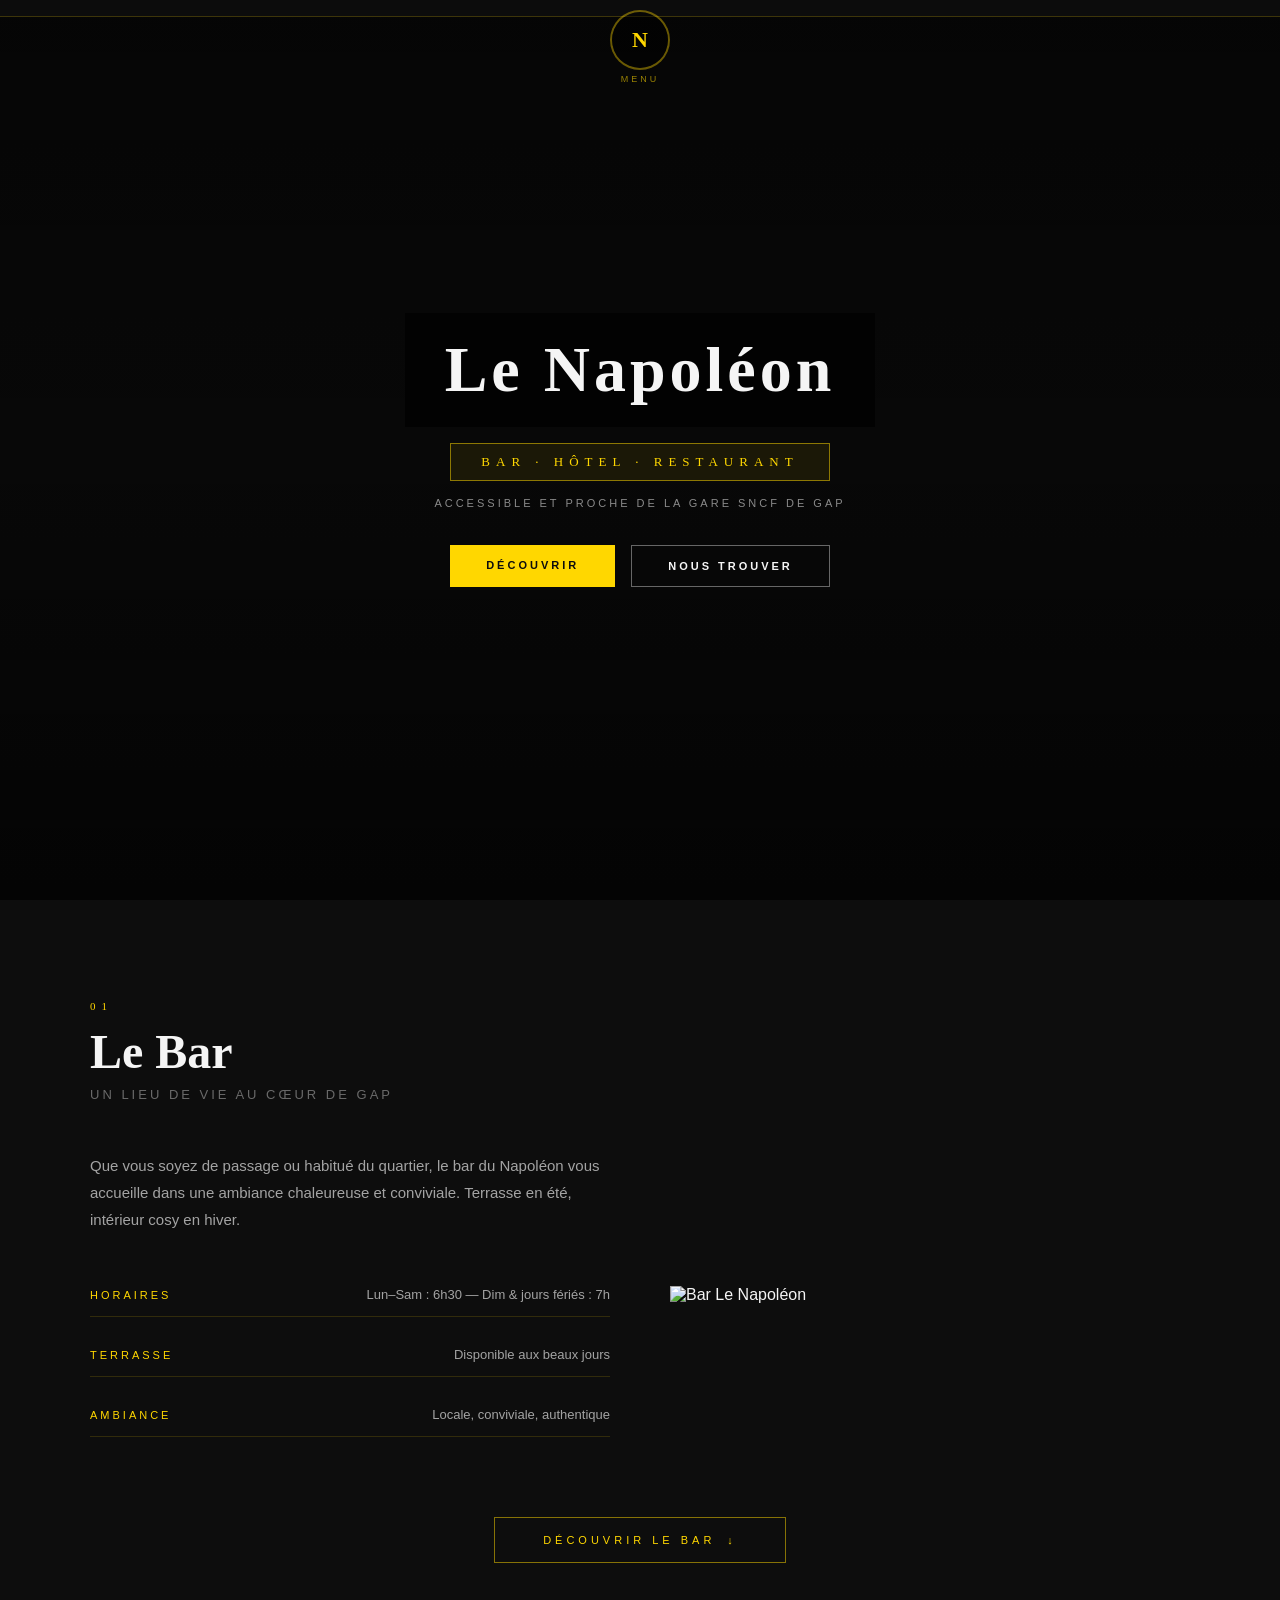
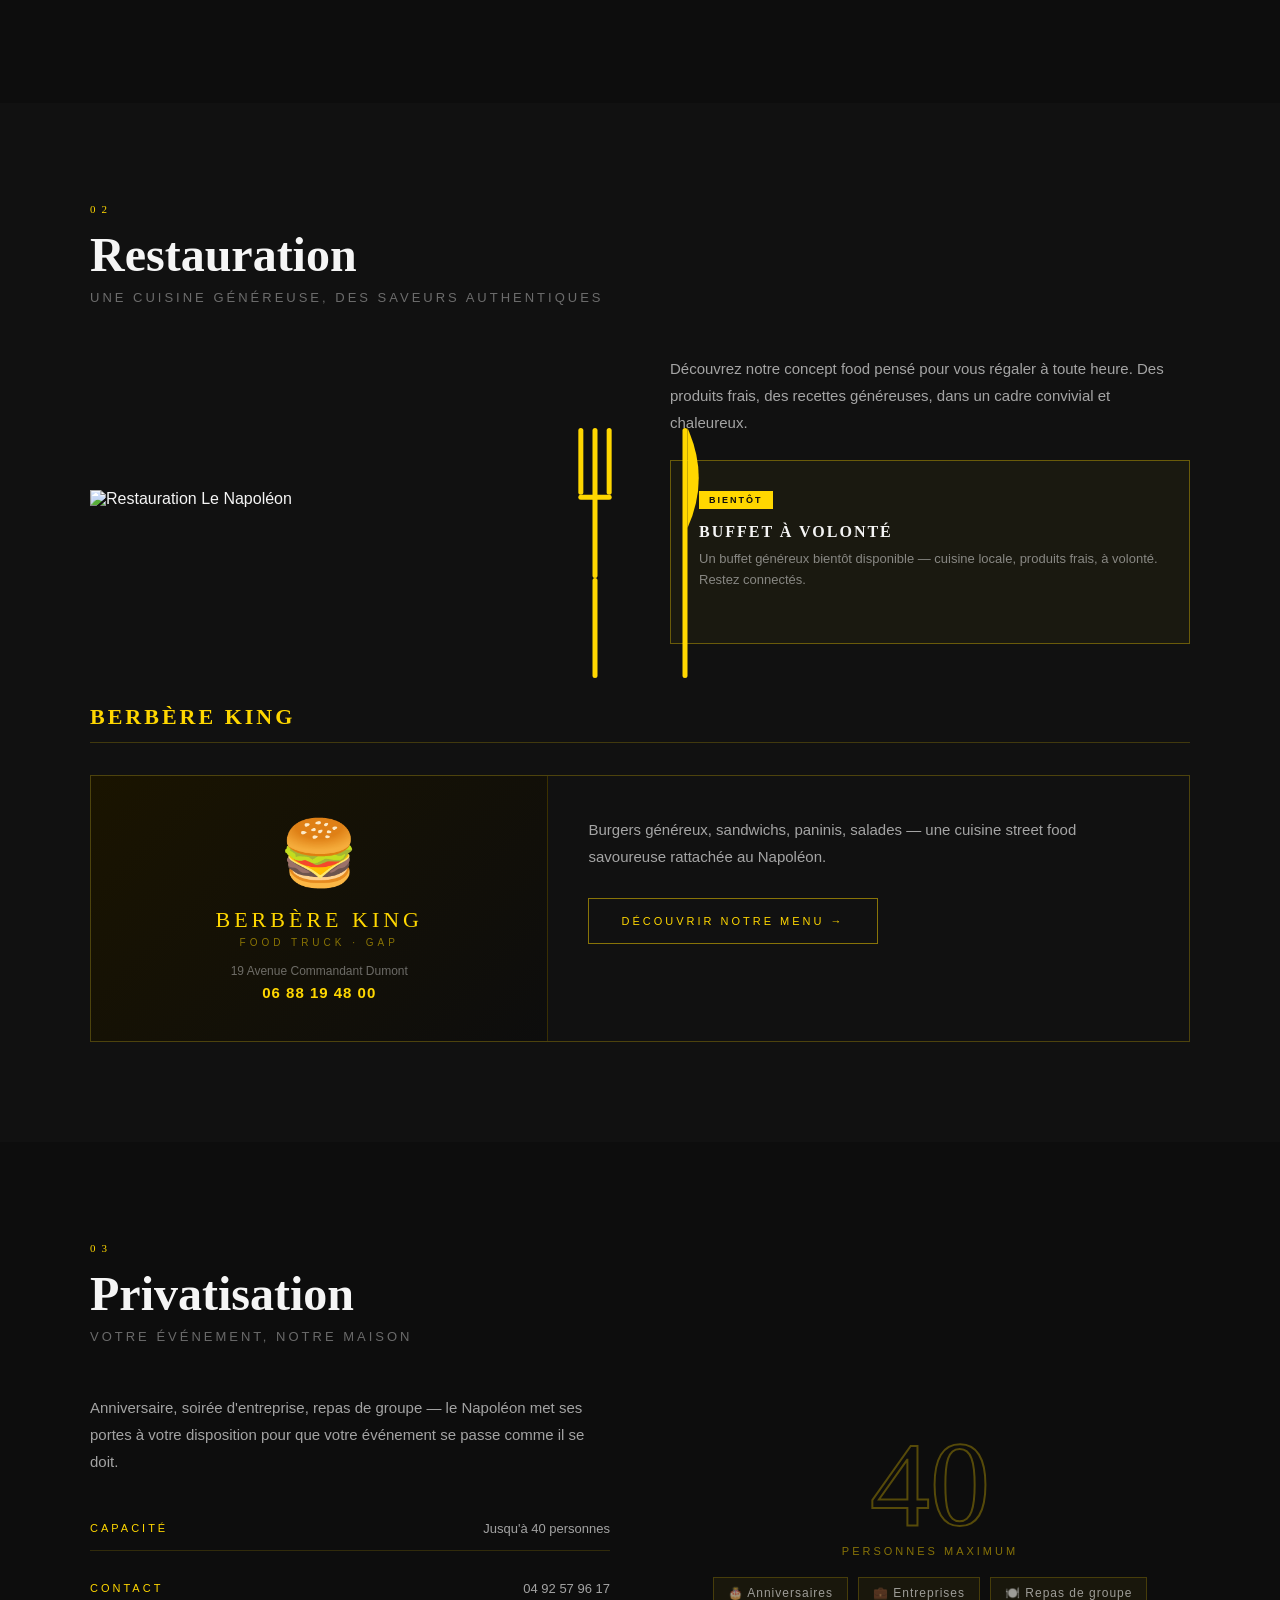
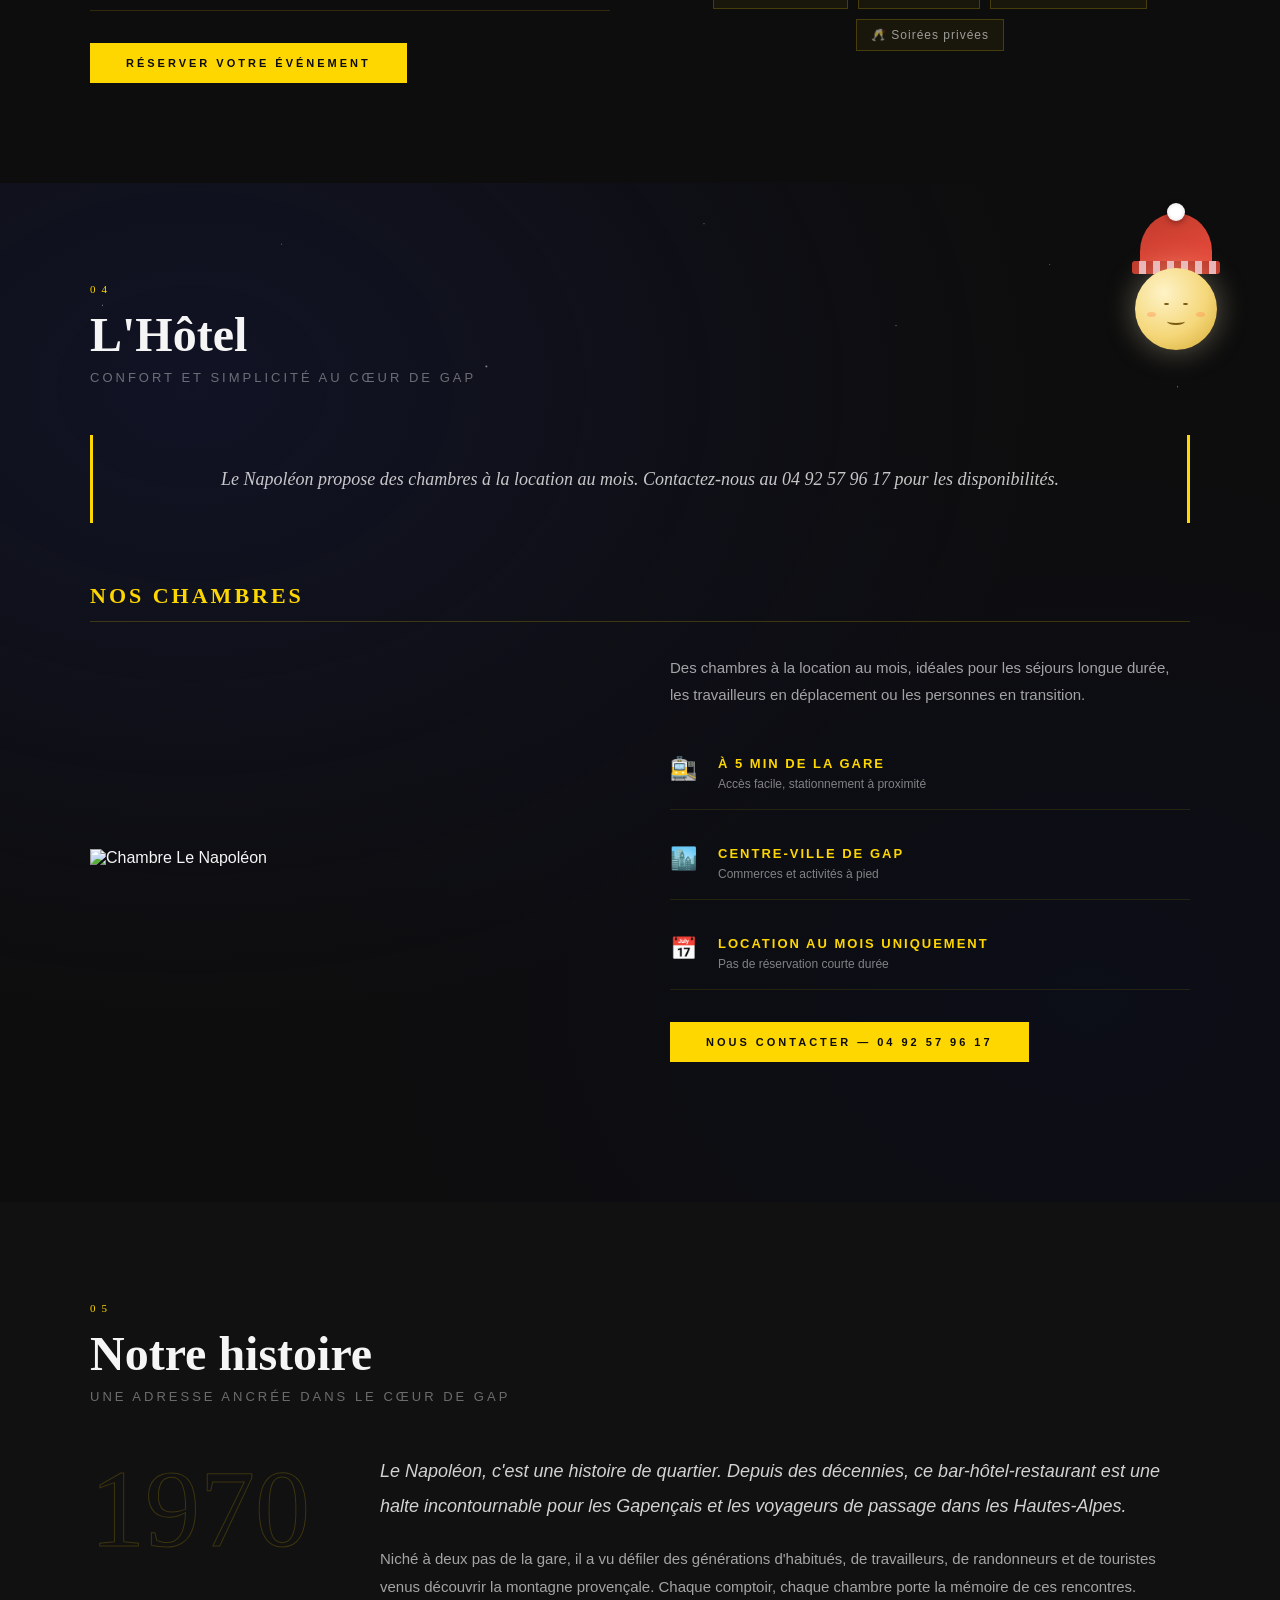
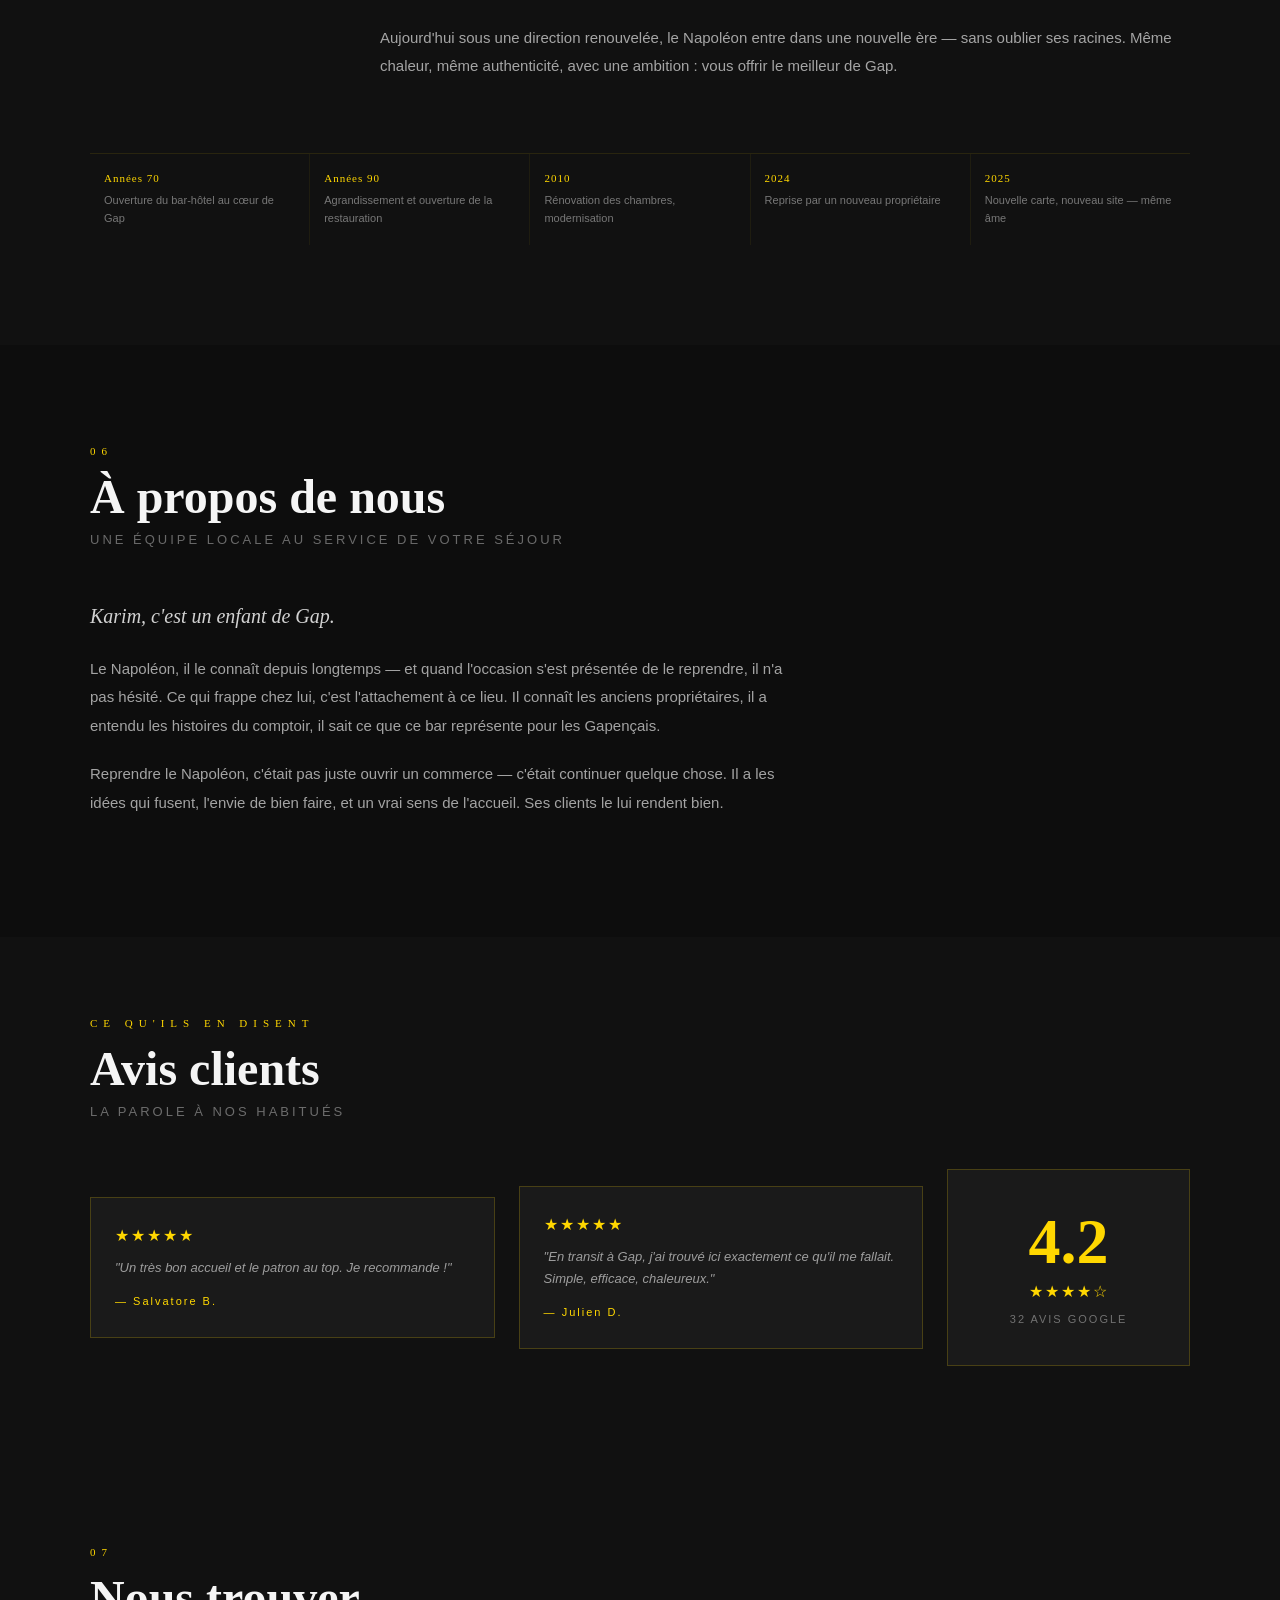
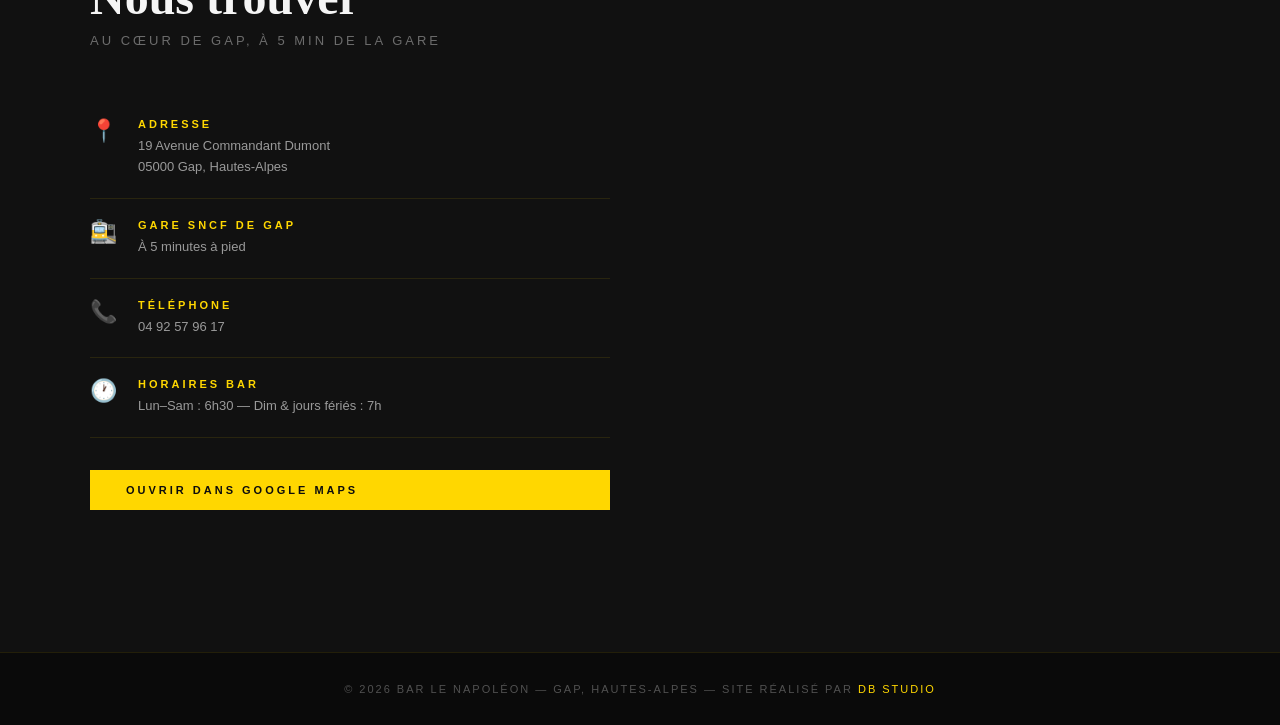
==== commit 950df05b: "Add files via upload" ====
--- a/index.html
+++ b/index.html
@@ -1,1099 +1,673 @@
 <!DOCTYPE html>
 <html lang="fr">
 <head>
-    <meta charset="UTF-8">
-    <meta name="viewport" content="width=device-width, initial-scale=1.0">
-    <title>Le Napoléon — Bar, Hôtel & Restaurant à Gap (05) | Hautes-Alpes</title>
-
-    <!-- SEO META -->
-    <meta name="description" content="Le Napoléon, bar hôtel restaurant au cœur de Gap (05000), à 5 min de la gare SNCF. Chambres à partir de 55€/nuit, cuisine locale des Hautes-Alpes, terrasse. Réservation directe — meilleur prix garanti.">
-    <meta name="keywords" content="bar Gap, hôtel Gap, restaurant Gap, bar hôtel restaurant Gap, hébergement Gap, Hautes-Alpes, 05000, Le Napoléon Gap, hotel pas cher Gap, restaurant local Gap">
-    <meta name="author" content="Le Napoléon — Gap">
-    <meta name="robots" content="index, follow">
-    <meta name="geo.region" content="FR-05">
-    <meta name="geo.placename" content="Gap, Hautes-Alpes">
-    <meta name="geo.position" content="44.5587;6.0835">
-    <meta name="ICBM" content="44.5587, 6.0835">
-    <link rel="canonical" href="https://www.hotel-napoleon-gap.fr/">
-
-    <!-- OPEN GRAPH (réseaux sociaux) -->
-    <meta property="og:type" content="business.business">
-    <meta property="og:title" content="Le Napoléon — Bar, Hôtel & Restaurant à Gap">
-    <meta property="og:description" content="Bar hôtel restaurant au cœur de Gap, à 5 min de la gare SNCF. Chambres à partir de 55€/nuit, cuisine locale des Hautes-Alpes. Réservation directe.">
-    <meta property="og:url" content="https://www.hotel-napoleon-gap.fr/">
-    <meta property="og:locale" content="fr_FR">
-    <meta property="business:contact_data:street_address" content="19 Avenue Commandant Dumont">
-    <meta property="business:contact_data:locality" content="Gap">
-    <meta property="business:contact_data:postal_code" content="05000">
-    <meta property="business:contact_data:country_name" content="France">
-
-    <!-- SCHEMA.ORG JSON-LD (Google) -->
-    <script type="application/ld+json">
-    {
-      "@context": "https://schema.org",
-      "@type": "LodgingBusiness",
-      "name": "Le Napoléon",
-      "description": "Bar, hôtel et restaurant au cœur de Gap, à 5 minutes de la gare SNCF des Hautes-Alpes.",
-      "url": "https://www.hotel-napoleon-gap.fr/",
-      "address": {
-        "@type": "PostalAddress",
-        "streetAddress": "19 Avenue Commandant Dumont",
-        "addressLocality": "Gap",
-        "postalCode": "05000",
-        "addressRegion": "Hautes-Alpes",
-        "addressCountry": "FR"
-      },
-      "geo": {
-        "@type": "GeoCoordinates",
-        "latitude": 44.5587,
-        "longitude": 6.0835
-      },
-      "openingHours": "Mo-Su 07:00-23:00",
-      "priceRange": "€€",
-      "servesCuisine": "Cuisine locale, Hautes-Alpes",
-      "hasMap": "https://maps.google.com/?q=19+Avenue+Commandant+Dumont+Gap",
-      "amenityFeature": [
-        {"@type": "LocationFeatureSpecification", "name": "Bar", "value": true},
-        {"@type": "LocationFeatureSpecification", "name": "Restaurant", "value": true},
-        {"@type": "LocationFeatureSpecification", "name": "Terrasse", "value": true},
-        {"@type": "LocationFeatureSpecification", "name": "Parking à proximité", "value": true}
-      ],
-      "sameAs": []
-    }
-    </script>
-
-    <link href="https://fonts.googleapis.com/css2?family=Cinzel:wght@400;700&family=Josefin+Sans:wght@300;400;600&display=swap" rel="stylesheet">
-
-    <style>
-/* ===== RESET & BASE ===== */
-* { margin: 0; padding: 0; box-sizing: border-box; }
-html { scroll-behavior: smooth; }
-body { background-color: #0D0D0D; color: #F5F5F5; font-family: 'Josefin Sans', sans-serif; font-weight: 300; }
-h1, h2, h3 { font-family: 'Cinzel', serif; font-weight: 700; }
-a { text-decoration: none; color: inherit; }
-
-/* ===== NAVBAR ===== */
-#navbar {
-    position: fixed; top: 0; left: 0; width: 100%; z-index: 1000;
-    display: flex; align-items: center; justify-content: center;
-    padding: 8px 40px;
-    background-color: rgba(13, 13, 13, 0.95);
-    border-bottom: 1px solid rgba(255, 215, 0, 0.15);
-}
-.nav-logo {
-    position: absolute; left: 50%; transform: translateX(-50%);
-    cursor: pointer; z-index: 1003; top: 10px;
-    display: flex; flex-direction: column; align-items: center; gap: 4px;
-}
-.menu-label {
-    font-family: 'Josefin Sans', sans-serif; font-size: 9px;
-    letter-spacing: 3px; color: rgba(255, 215, 0, 0.6); text-transform: uppercase;
-}
-@keyframes pulse {
-    0%, 100% { box-shadow: 0 0 8px rgba(255, 215, 0, 0.3); }
-    50% { box-shadow: 0 0 18px rgba(255, 215, 0, 0.7); }
-}
-.logo-circle {
-    animation: pulse 2.5s ease-in-out infinite;
-    width: 60px; height: 60px; border-radius: 50%;
-    background-image: url('napoleon-logo.jpg');
-    background-color: transparent; background-size: cover; background-position: center;
-    display: flex; align-items: center; justify-content: center;
-    position: relative; overflow: hidden;
-    border: 2px solid rgba(255, 215, 0, 0.4);
-}
-.logo-circle::before {
-    content: ''; position: absolute; inset: 0;
-    background: rgba(0, 0, 0, 0.45); border-radius: 50%;
-}
-.logo-letter {
-    font-family: 'Cinzel', serif; font-size: 22px; font-weight: 700;
-    color: #FFD700; position: relative; z-index: 2;
-    text-shadow: 1px 1px 4px rgba(0,0,0,0.8);
-}
-
-/* Sous-menus */
-.sous-menu, .sous-menu-resto {
-    display: none; flex-direction: column; align-items: center;
-    gap: 16px; margin-top: 16px; padding: 16px 0;
-    border-top: 1px solid rgba(255, 215, 0, 0.2);
-    border-bottom: 1px solid rgba(255, 215, 0, 0.2); width: 100%;
-}
-.sous-menu.open, .sous-menu-resto.open { display: flex; }
-.sous-menu a, .sous-menu-resto a {
-    font-size: 13px; letter-spacing: 3px; text-transform: uppercase;
-    color: rgba(245, 245, 245, 0.6); transition: color 0.3s ease; padding: 4px 0;
-}
-.sous-menu a:hover, .sous-menu-resto a:hover { color: #FFD700; }
-
-.nav-links {
-    display: none; flex-direction: column; position: fixed;
-    top: 0; left: 0; width: 100%; height: 100vh;
-    background-color: rgba(13, 13, 13, 0.98);
-    justify-content: center; align-items: center; gap: 40px;
-    list-style: none; z-index: 1002;
-}
-.nav-links.open { display: flex; }
-.nav-links a {
-    font-size: 18px; font-weight: 400; letter-spacing: 4px;
-    text-transform: uppercase; color: #F5F5F5; transition: color 0.3s ease;
-}
-.nav-links a:hover { color: #FFD700; }
-
-/* ===== HERO ===== */
-#hero {
-    position: relative; min-height: 100vh;
-    background-image: url('https://images.pexels.com/photos/1484516/pexels-photo-1484516.jpeg');
-    background-size: cover; background-position: center;
-    display: flex; align-items: center; justify-content: center; padding: 0 40px;
-}
-.hero-overlay {
-    position: absolute; inset: 0;
-    background: linear-gradient(to bottom, rgba(0,0,0,0.6) 0%, rgba(0,0,0,0.4) 50%, rgba(0,0,0,0.7) 100%);
-}
-.hero-content {
-    position: relative; z-index: 2; max-width: 700px;
-    text-align: center; margin: 0 auto;
-}
-.hero-title-box {
-    background-color: rgba(0, 0, 0, 0.75); padding: 20px 40px;
-    margin-bottom: 16px; display: inline-block;
-}
-.hero-title-box h1 { font-size: 64px; color: #F5F5F5; margin: 0; letter-spacing: 4px; }
-.hero-tagline {
-    font-family: 'Cinzel', serif; font-size: 13px; letter-spacing: 6px;
-    text-transform: uppercase; color: #FFD700;
-    background-color: rgba(255, 215, 0, 0.08);
-    border: 1px solid rgba(255, 215, 0, 0.5);
-    padding: 10px 30px; display: inline-block; margin-bottom: 16px;
-}
-.hero-eyebrow {
-    font-size: 11px; letter-spacing: 3px; text-transform: uppercase;
-    color: rgba(245, 245, 245, 0.55); margin-bottom: 36px; display: block;
-}
-.hero-buttons { display: flex; gap: 16px; justify-content: center; flex-wrap: wrap; }
-.btn-primary {
-    padding: 14px 36px; background-color: #FFD700; color: #0D0D0D;
-    font-family: 'Josefin Sans', sans-serif; font-size: 11px; font-weight: 600;
-    letter-spacing: 3px; text-transform: uppercase; transition: all 0.3s ease; display: inline-block;
-}
-.btn-primary:hover { background-color: #F5F5F5; }
-.btn-secondary {
-    padding: 14px 36px; border: 1px solid rgba(245, 245, 245, 0.4); color: #F5F5F5;
-    font-family: 'Josefin Sans', sans-serif; font-size: 11px; font-weight: 600;
-    letter-spacing: 3px; text-transform: uppercase; transition: all 0.3s ease; display: inline-block;
-}
-.btn-secondary:hover { border-color: #FFD700; color: #FFD700; }
-
-/* ===== SECTIONS BASE ===== */
-section { padding: 100px 40px; min-height: 100vh; display: flex; align-items: center; justify-content: center; }
-@media (max-width: 768px) {
-    #navbar { padding: 12px 20px; }
-    .hero-title-box h1 { font-size: 38px; }
-    .hero-title-box { padding: 14px 24px; }
-    section { padding: 80px 20px; }
-}
-
-/* ===== SECTIONS COMMUNES ===== */
-.section-container { max-width: 1100px; width: 100%; margin: 0 auto; }
-.section-label {
-    font-family: 'Cinzel', serif; font-size: 11px; letter-spacing: 6px;
-    color: #FFD700; margin-bottom: 12px; text-transform: uppercase;
-}
-.section-container h2 { font-size: 48px; color: #F5F5F5; margin-bottom: 8px; }
-.section-sub {
-    font-size: 13px; letter-spacing: 3px; text-transform: uppercase;
-    color: rgba(245,245,245,0.4); margin-bottom: 50px;
-}
-
-/* ===== BAR ===== */
-#bar { background-color: #0D0D0D; min-height: auto; padding: 100px 40px; }
-.bar-ambiance {
-    display: grid; grid-template-columns: 1fr 1fr; gap: 60px;
-    align-items: center; margin-bottom: 80px;
-}
-.bar-text p { font-size: 15px; line-height: 1.8; color: rgba(245,245,245,0.7); margin-bottom: 40px; }
-.bar-image img { width: 100%; height: 400px; object-fit: cover; }
-.bar-infos { display: flex; flex-direction: column; gap: 16px; }
-.info-item {
-    display: flex; justify-content: space-between; align-items: center;
-    padding: 14px 0; border-bottom: 1px solid rgba(255,215,0,0.15);
-}
-.info-label { font-size: 11px; letter-spacing: 3px; text-transform: uppercase; color: #FFD700; }
-.info-value { font-size: 13px; color: rgba(245,245,245,0.7); }
-.bloc-title {
-    font-size: 22px; letter-spacing: 3px; text-transform: uppercase;
-    color: #FFD700; margin-bottom: 32px; padding-bottom: 12px;
-    border-bottom: 1px solid rgba(255,215,0,0.2);
-}
-.bar-boissons { margin-bottom: 80px; }
-.boissons-grid { display: grid; grid-template-columns: repeat(3, 1fr); gap: 24px; }
-.boisson-card {
-    background-color: #1A1A1A; border: 1px solid rgba(255,215,0,0.1);
-    padding: 32px 24px; text-align: center; transition: border-color 0.3s ease;
-}
-.boisson-card:hover { border-color: rgba(255,215,0,0.4); }
-.boisson-icon { font-size: 40px; display: block; margin-bottom: 16px; }
-.boisson-card h4 { font-size: 13px; letter-spacing: 2px; text-transform: uppercase; color: #F5F5F5; margin-bottom: 10px; }
-.boisson-card p { font-size: 12px; color: rgba(245,245,245,0.4); line-height: 1.6; }
-.bar-events { margin-bottom: 20px; }
-.events-grid { display: grid; grid-template-columns: repeat(3, 1fr); gap: 24px; }
-.event-card {
-    background-color: #1A1A1A; border: 1px solid rgba(255,215,0,0.1);
-    padding: 28px 24px; position: relative; transition: border-color 0.3s ease;
-}
-.event-card:hover { border-color: rgba(255,215,0,0.4); }
-.event-priv { border-color: rgba(255,215,0,0.25); }
-.event-date { font-size: 10px; letter-spacing: 3px; text-transform: uppercase; color: #FFD700; display: block; margin-bottom: 12px; }
-.event-card h4 { font-size: 14px; letter-spacing: 1px; color: #F5F5F5; margin-bottom: 10px; text-transform: uppercase; }
-.event-card p { font-size: 12px; color: rgba(245,245,245,0.4); line-height: 1.6; margin-bottom: 16px; }
-.event-badge { font-size: 9px; letter-spacing: 2px; text-transform: uppercase; padding: 4px 10px; border: 1px solid rgba(255,215,0,0.3); color: #FFD700; }
-.bar-discover-btn { text-align: center; margin: 40px 0; }
-.btn-toggle-bar {
-    background: transparent; border: 1px solid rgba(255,215,0,0.5); color: #FFD700;
-    font-family: 'Josefin Sans', sans-serif; font-size: 11px; letter-spacing: 4px;
-    text-transform: uppercase; padding: 16px 48px; cursor: pointer;
-    display: inline-flex; align-items: center; gap: 12px; transition: all 0.3s ease;
-}
-.btn-toggle-bar:hover { background: rgba(255,215,0,0.08); }
-.btn-arrow { transition: transform 0.3s ease; display: inline-block; }
-.btn-toggle-bar.open .btn-arrow { transform: rotate(180deg); }
-.bar-extra { max-height: 0; overflow: hidden; transition: max-height 0.8s ease, opacity 0.5s ease; opacity: 0; }
-.bar-extra.open { max-height: 2000px; opacity: 1; }
-@media (max-width: 768px) {
-    .bar-ambiance { grid-template-columns: 1fr; gap: 40px; }
-    .boissons-grid, .events-grid { grid-template-columns: 1fr; }
-    .section-container h2 { font-size: 32px; }
-}
-
-/* Accordéon menu */
-.menu-toggle-btn {
-    width: 100%; background: #1A1A1A; border: 1px solid rgba(255,215,0,0.15);
-    color: #F5F5F5; font-family: 'Josefin Sans', sans-serif; font-size: 13px;
-    letter-spacing: 2px; text-transform: uppercase; padding: 18px 24px;
-    cursor: pointer; display: flex; justify-content: space-between; align-items: center;
-    margin-top: 8px; transition: background 0.2s, border-color 0.2s;
-}
-.menu-toggle-btn:hover, .menu-toggle-btn.open { background: rgba(255,215,0,0.06); border-color: rgba(255,215,0,0.3); }
-.menu-toggle-btn.open .menu-toggle-arrow { transform: rotate(180deg); }
-.menu-toggle-arrow { transition: transform 0.3s ease; display: inline-block; color: #FFD700; }
-.menu-accordion { max-height: 0; overflow: hidden; transition: max-height 0.4s ease; }
-.menu-accordion.open { max-height: 2000px; }
-.menu-accordion .menu-body { padding: 0 4px 4px; }
-
-.carte-categorie {
-    padding: 20px 16px 8px;
-    border-bottom: 1px solid rgba(255, 120, 20, 0.1);
-    margin-bottom: 4px;
-}
-.carte-categorie:last-child { border-bottom: none; }
-.carte-cat-title {
-    font-family: 'Cinzel', serif;
-    font-size: 13px; letter-spacing: 2px;
-    color: #FF7814; margin-bottom: 16px;
-    text-transform: uppercase;
-}
-.badge-new {
-    background: rgba(255,120,20,0.15);
-    color: #FF7814; font-size: 10px;
-    padding: 2px 8px; border-radius: 20px;
-    border: 1px solid rgba(255,120,20,0.3);
-    letter-spacing: 1px; margin-left: 8px;
-    vertical-align: middle;
-}
-
-/* ===== RESTAURATION ===== */
-#restauration {
-    position: relative; overflow: visible;
-    background-color: #111111; min-height: 100vh; padding: 100px 40px;
-}
-.couverts-overlay {
-    position: absolute; top: 0; left: 0; right: 0;
-    height: 100vh; display: flex; align-items: center;
-    justify-content: center; gap: 40px; z-index: 10;
-    pointer-events: none;
-}
-.couvert-gauche { width: 50px; height: 260px; transform: translateX(0); transition: transform 0.8s cubic-bezier(0.4,0,0.2,1); }
-.couvert-droite { width: 50px; height: 260px; transform: translateX(0); transition: transform 0.8s cubic-bezier(0.4,0,0.2,1); }
-.couvert-gauche svg, .couvert-droite svg { width: 100%; height: 100%; }
-#restauration.animate .couvert-gauche { transform: translateX(-55vw); }
-#restauration.animate .couvert-droite { transform: translateX(55vw); }
-.resto-content {
-    position: relative; z-index: 5; opacity: 0; transform: translateY(20px);
-    transition: opacity 0.5s ease 0.6s, transform 0.5s ease 0.6s;
-}
-#restauration.animate .resto-content { opacity: 1; transform: translateY(0); }
-.resto-grid { display: grid; grid-template-columns: 1fr 1fr; gap: 60px; align-items: center; }
-.resto-image img { width: 100%; height: 450px; object-fit: cover; }
-.resto-text p { font-size: 15px; line-height: 1.8; color: rgba(245,245,245,0.7); margin-bottom: 40px; }
-.resto-cards { display: flex; flex-direction: column; gap: 20px; }
-.resto-card { background-color: #1A1A1A; border: 1px solid rgba(255,215,0,0.1); padding: 24px; position: relative; }
-.resto-card-soon { border-color: rgba(255,215,0,0.3); }
-.resto-card-icon { font-size: 24px; display: block; margin-bottom: 12px; }
-.resto-card h3 { font-size: 16px; letter-spacing: 2px; color: #F5F5F5; margin-bottom: 8px; text-transform: uppercase; }
-.resto-card p { font-size: 13px; line-height: 1.6; color: rgba(245,245,245,0.5); margin-bottom: 0; }
-.badge-soon {
-    position: absolute; top: 16px; right: 16px; background-color: #FFD700;
-    color: #0D0D0D; font-size: 9px; font-weight: 600; letter-spacing: 2px;
-    text-transform: uppercase; padding: 4px 10px;
-}
-@media (max-width: 768px) { .resto-grid { grid-template-columns: 1fr; gap: 40px; } }
-
-/* ===== MENUS DEMO ===== */
-.resto-menus { margin-top: 70px; }
-.menus-grid { display: grid; grid-template-columns: 1fr 1fr; gap: 30px; margin-top: 30px; }
-.menu-card { background-color: #1A1A1A; border: 1px solid rgba(255,215,0,0.12); }
-.menu-header {
-    display: flex; align-items: center; gap: 14px; padding: 22px 28px;
-    border-bottom: 1px solid rgba(255,215,0,0.1);
-    background: linear-gradient(to right, rgba(255,215,0,0.06), transparent);
-}
-.menu-header-icon { font-size: 26px; }
-.menu-header h3 { font-size: 15px; letter-spacing: 2px; text-transform: uppercase; color: #F5F5F5; margin-bottom: 3px; }
-.menu-header p { font-size: 10px; letter-spacing: 2px; color: rgba(255,215,0,0.6); text-transform: uppercase; }
-.menu-body { padding: 24px 28px; }
-.menu-plat {
-    display: flex; justify-content: space-between; align-items: baseline;
-    padding: 13px 0; border-bottom: 1px solid rgba(255,255,255,0.05);
-}
-.menu-plat:last-of-type { border-bottom: none; }
-.plat-info { flex: 1; padding-right: 16px; }
-.plat-nom { font-size: 13px; color: #F5F5F5; margin-bottom: 3px; }
-.plat-desc { font-size: 11px; color: rgba(245,245,245,0.4); font-style: italic; }
-.plat-prix { font-family: 'Cinzel', serif; font-size: 14px; color: #FFD700; white-space: nowrap; }
-.menu-formule {
-    margin-top: 18px; padding: 14px 18px;
-    background: rgba(255,215,0,0.05); border: 1px solid rgba(255,215,0,0.15); text-align: center;
-}
-.menu-formule-label { font-size: 10px; letter-spacing: 3px; text-transform: uppercase; color: rgba(245,245,245,0.4); margin-bottom: 6px; }
-.menu-formule-prix { font-family: 'Cinzel', serif; font-size: 22px; color: #FFD700; }
-.menu-formule-detail { font-size: 11px; letter-spacing: 1px; color: rgba(245,245,245,0.4); margin-top: 4px; }
-@media (max-width: 768px) { .menus-grid { grid-template-columns: 1fr; } }
-
-/* Privatisation */
-.click-collect { margin-top: 70px; }
-.cc-box { display: grid; grid-template-columns: 1fr auto; gap: 40px; align-items: center; background-color: #1A1A1A; border: 1px solid rgba(255,215,0,0.12); padding: 40px; }
-.cc-text p { font-size: 15px; line-height: 1.8; color: rgba(245,245,245,0.7); margin-bottom: 28px; }
-.cc-infos { display: flex; flex-direction: column; gap: 0; }
-.cc-icon { font-size: 80px; opacity: 0.4; }
-@media (max-width: 768px) { .cc-box { grid-template-columns: 1fr; } .cc-icon { display: none; } }
-
-/* ===== HOTEL ===== */
-#hotel { background-color: #0D0D0D; min-height: auto; padding: 100px 40px; position: relative; overflow: hidden; }
-
-/* Fond nuit pour la section hôtel uniquement */
-#hotel::before {
-    content: ''; position: absolute; inset: 0; pointer-events: none; z-index: 0;
-    background:
-        radial-gradient(ellipse at 15% 20%, rgba(20,25,60,0.5) 0%, transparent 55%),
-        radial-gradient(ellipse at 85% 80%, rgba(10,15,40,0.4) 0%, transparent 50%);
-}
-#hotel .section-container { position: relative; z-index: 1; }
-
-/* Étoiles légères */
-.hotel-stars-bg {
-    position: absolute; inset: 0; pointer-events: none; z-index: 0; overflow: hidden;
-}
-.hotel-stars-bg::before {
-    content: ''; position: absolute; inset: 0;
-    background-image:
-        radial-gradient(1px 1px at 8% 12%, rgba(255,255,255,0.5) 0%, transparent 100%),
-        radial-gradient(1px 1px at 22% 6%, rgba(255,255,255,0.35) 0%, transparent 100%),
-        radial-gradient(1.5px 1.5px at 38% 18%, rgba(255,255,255,0.55) 0%, transparent 100%),
-        radial-gradient(1px 1px at 55% 4%, rgba(255,255,255,0.4) 0%, transparent 100%),
-        radial-gradient(1px 1px at 70% 14%, rgba(255,255,255,0.45) 0%, transparent 100%),
-        radial-gradient(1px 1px at 82% 8%, rgba(255,255,255,0.3) 0%, transparent 100%),
-        radial-gradient(1px 1px at 92% 20%, rgba(255,255,255,0.5) 0%, transparent 100%),
-        radial-gradient(1px 1px at 14% 32%, rgba(255,255,255,0.25) 0%, transparent 100%),
-        radial-gradient(1px 1px at 47% 25%, rgba(255,255,255,0.35) 0%, transparent 100%),
-        radial-gradient(1px 1px at 66% 28%, rgba(255,255,255,0.3) 0%, transparent 100%);
-    animation: starsTwinkle 5s ease-in-out infinite alternate;
-}
-@keyframes starsTwinkle { 0%{opacity:0.6} 100%{opacity:1} }
-
-/* Nuages */
-.hotel-cloud {
-    position: absolute; border-radius: 50px; pointer-events: none;
-    background: linear-gradient(to bottom, rgba(180,190,210,0.08), rgba(150,160,185,0.04));
-    animation: cloudDrift linear infinite; z-index: 0;
-}
-.hotel-cloud::before, .hotel-cloud::after {
-    content: ''; position: absolute; background: inherit; border-radius: 50%;
-}
-.hotel-cloud-1 { width: 180px; height: 45px; top: 10%; left: -200px; animation-duration: 35s; }
-.hotel-cloud-1::before { width: 80px; height: 65px; top: -28px; left: 25px; }
-.hotel-cloud-1::after { width: 60px; height: 50px; top: -18px; left: 85px; }
-.hotel-cloud-2 { width: 140px; height: 38px; top: 35%; left: -160px; animation-duration: 50s; animation-delay: -18s; }
-.hotel-cloud-2::before { width: 60px; height: 52px; top: -22px; left: 18px; }
-.hotel-cloud-2::after { width: 48px; height: 42px; top: -14px; left: 65px; }
-.hotel-cloud-3 { width: 210px; height: 52px; top: 62%; left: -240px; animation-duration: 42s; animation-delay: -9s; }
-.hotel-cloud-3::before { width: 95px; height: 78px; top: -36px; left: 38px; }
-.hotel-cloud-3::after { width: 72px; height: 62px; top: -26px; left: 115px; }
-@keyframes cloudDrift { from{left:-260px} to{left:calc(100% + 260px)} }
-
-/* Lune + bonnet */
-.lune-container {
-    position: absolute; top: 30px; right: 60px; z-index: 2;
-    animation: luneFlottement 7s ease-in-out infinite;
-}
-@keyframes luneFlottement { 0%,100%{transform:translateY(0)} 50%{transform:translateY(-14px)} }
-.lune-bonnet { text-align: center; margin-bottom: -6px; position: relative; }
-.bonnet-corps {
-    width: 72px; height: 48px; margin: 0 auto;
-    background: linear-gradient(160deg, #c0392b 0%, #e74c3c 100%);
-    border-radius: 50% 50% 0 0 / 80% 80% 0 0;
-    position: relative;
-}
-.bonnet-pompon {
-    width: 18px; height: 18px; border-radius: 50%;
-    background: radial-gradient(circle, #fff 40%, #ddd 100%);
-    position: absolute; top: -10px; left: 50%; transform: translateX(-50%);
-    box-shadow: 0 2px 6px rgba(0,0,0,0.35);
-}
-.bonnet-bord {
-    width: 88px; height: 13px; margin: 0 auto;
-    background: repeating-linear-gradient(90deg, #c0392b 0px, #c0392b 7px, #e8b4b8 7px, #e8b4b8 14px);
-    border-radius: 3px;
-}
-.lune-visage {
-    width: 82px; height: 82px; border-radius: 50%; margin: 0 auto;
-    background: radial-gradient(circle at 35% 30%, #fef3c7 0%, #f5d77a 55%, #d4aa30 100%);
-    box-shadow: 0 0 30px rgba(254,243,199,0.35), 0 0 70px rgba(254,243,199,0.12);
-    position: relative;
-}
-.lune-yeux { position: absolute; top: 35px; left: 50%; transform: translateX(-50%); display: flex; gap: 14px; }
-.lune-oeil { width: 5px; height: 2.5px; background: #7a5a10; border-radius: 50%; }
-.lune-joue { position: absolute; width: 9px; height: 5px; background: rgba(255,140,80,0.38); border-radius: 50%; top: 44px; }
-.lune-joue.gauche { left: 12px; }
-.lune-joue.droite { right: 12px; }
-.lune-sourire {
-    position: absolute; top: 50px; left: 50%; transform: translateX(-50%);
-    width: 18px; height: 7px; border-bottom: 2.5px solid #7a5a10; border-radius: 50%;
-}
-
-/* Chambres avec photos et prix en avant */
-.chambres-grid { display: grid; grid-template-columns: repeat(3, 1fr); gap: 3px; margin-bottom: 70px; }
-.chambre-card { position: relative; overflow: hidden; }
-.chambre-img-wrap { position: relative; }
-.chambre-img-wrap img {
-    width: 100%; height: 250px; object-fit: cover; display: block;
-    filter: brightness(0.65) saturate(0.75);
-    transition: filter 0.35s;
-}
-.chambre-card:hover .chambre-img-wrap img { filter: brightness(0.8) saturate(0.9); }
-/* Lune déco sur chaque chambre */
-.chambre-lune-deco {
-    position: absolute; top: 12px; left: 14px;
-    font-size: 16px; opacity: 0.65; z-index: 2;
-}
-.chambre-overlay {
-    position: absolute; bottom: 0; left: 0; right: 0;
-    background: linear-gradient(to top, rgba(13,13,13,0.96) 0%, transparent 100%);
-    padding: 18px 16px;
-}
-.chambre-nom { font-family: 'Cinzel', serif; font-size: 12px; letter-spacing: 2px; color: #F5F5F5; display: block; margin-bottom: 3px; }
-.chambre-desc { font-size: 11px; color: rgba(245,245,245,0.5); display: block; margin-bottom: 10px; }
-/* PRIX MIS EN AVANT */
-.chambre-prix {
-    display: inline-flex; align-items: baseline; gap: 5px;
-    background-color: #FFD700; color: #0D0D0D;
-    padding: 5px 12px;
-}
-.chambre-prix-chiffre { font-family: 'Cinzel', serif; font-size: 18px; font-weight: 700; }
-.chambre-prix-unit { font-size: 10px; letter-spacing: 1px; font-weight: 600; }
-
-.hotel-accroche {
-    text-align: center; margin-bottom: 60px; padding: 30px;
-    border-left: 3px solid #FFD700; border-right: 3px solid #FFD700;
-}
-.hotel-accroche p { font-family: 'Cinzel', serif; font-size: 18px; color: rgba(245,245,245,0.8); font-style: italic; line-height: 1.6; }
-.hotel-grid { display: grid; grid-template-columns: 1fr 1fr; gap: 60px; align-items: center; margin-bottom: 80px; }
-.hotel-image img { width: 100%; height: 450px; object-fit: cover; }
-.hotel-text p { font-size: 15px; line-height: 1.8; color: rgba(245,245,245,0.7); margin-bottom: 32px; }
-.hotel-avantages { display: flex; flex-direction: column; gap: 20px; }
-.avantage-item { display: flex; align-items: flex-start; gap: 16px; padding: 16px 0; border-bottom: 1px solid rgba(255,215,0,0.1); }
-.avantage-icon { font-size: 22px; min-width: 32px; }
-.avantage-title { display: block; font-size: 13px; font-weight: 600; letter-spacing: 2px; text-transform: uppercase; color: #FFD700; margin-bottom: 4px; }
-.avantage-desc { display: block; font-size: 12px; color: rgba(245,245,245,0.5); line-height: 1.5; }
-.hotel-avis { margin-bottom: 80px; }
-.avis-grid { display: grid; grid-template-columns: 1fr 1fr 0.6fr; gap: 24px; align-items: center; }
-.avis-card { background-color: #1A1A1A; border: 1px solid rgba(255,215,0,0.1); padding: 28px 24px; }
-.avis-stars { color: #FFD700; font-size: 16px; margin-bottom: 12px; letter-spacing: 2px; }
-.avis-card p { font-size: 13px; color: rgba(245,245,245,0.6); line-height: 1.7; font-style: italic; margin-bottom: 12px; }
-.avis-author { font-size: 11px; letter-spacing: 2px; color: #FFD700; }
-.avis-note { text-align: center; padding: 40px 24px; }
-.avis-score { font-family: 'Cinzel', serif; font-size: 64px; font-weight: 700; color: #FFD700; line-height: 1; margin-bottom: 8px; }
-.avis-source { font-size: 11px; letter-spacing: 2px; color: rgba(245,245,245,0.4); text-transform: uppercase; display: block; margin-top: 8px; }
-.hotel-resa { margin-bottom: 20px; }
-.resa-box { background-color: #1A1A1A; border: 1px solid rgba(255,215,0,0.15); padding: 40px; }
-.resa-fields { display: grid; grid-template-columns: 1fr 1fr 1fr auto; gap: 20px; align-items: end; margin-bottom: 16px; }
-.resa-field { display: flex; flex-direction: column; gap: 8px; }
-.resa-field label { font-size: 10px; letter-spacing: 3px; text-transform: uppercase; color: #FFD700; }
-.resa-field input, .resa-field select {
-    background-color: #0D0D0D; border: 1px solid rgba(255,215,0,0.2);
-    color: #F5F5F5; padding: 12px 16px; font-family: 'Josefin Sans', sans-serif; font-size: 13px; outline: none;
-}
-.resa-field input[type="number"] { -moz-appearance: textfield; }
-.resa-field input[type="number"]::-webkit-inner-spin-button { -webkit-appearance: none; }
-.resa-field input:focus, .resa-field select:focus { border-color: rgba(255,215,0,0.5); }
-.btn-resa {
-    background-color: #FFD700; color: #0D0D0D; border: none; padding: 14px 28px;
-    font-family: 'Josefin Sans', sans-serif; font-size: 11px; font-weight: 600;
-    letter-spacing: 3px; text-transform: uppercase; cursor: pointer; transition: background-color 0.3s ease; white-space: nowrap;
-}
-.btn-resa:hover { background-color: #F5F5F5; }
-.resa-note { font-size: 11px; letter-spacing: 2px; color: rgba(245,245,245,0.3); text-transform: uppercase; text-align: center; }
-@media (max-width: 768px) {
-    .hotel-grid, .avis-grid { grid-template-columns: 1fr; }
-    .resa-fields { grid-template-columns: 1fr; }
-    .chambres-grid { grid-template-columns: 1fr; }
-    .lune-container { right: 10px; top: 60px; }
-}
-
-/* ===== HISTOIRE ===== */
-#histoire { background-color: #111111; min-height: auto; padding: 100px 40px; }
-.histoire-inner { display: grid; grid-template-columns: auto 1fr; gap: 70px; align-items: start; }
-.histoire-annee {
-    font-family: 'Cinzel', serif; font-size: clamp(70px, 9vw, 110px);
-    color: transparent; -webkit-text-stroke: 1px rgba(255,215,0,0.18);
-    line-height: 1; white-space: nowrap;
-}
-.histoire-text p { font-size: 15px; line-height: 1.9; color: rgba(245,245,245,0.65); margin-bottom: 22px; }
-.histoire-text p:first-child { font-size: 18px; color: rgba(245,245,245,0.85); font-style: italic; }
-.histoire-frise { display: flex; margin-top: 50px; border-top: 1px solid rgba(255,215,0,0.1); overflow: hidden; }
-.frise-item { flex: 1; padding: 18px 14px; border-right: 1px solid rgba(255,215,0,0.06); }
-.frise-item:last-child { border-right: none; }
-.frise-date { font-family: 'Cinzel', serif; font-size: 11px; color: #FFD700; letter-spacing: 1px; display: block; margin-bottom: 6px; }
-.frise-texte { font-size: 11px; color: rgba(245,245,245,0.45); line-height: 1.5; }
-@media (max-width: 768px) {
-    .histoire-inner { grid-template-columns: 1fr; gap: 30px; }
-    .histoire-annee { font-size: 60px; }
-}
-
-/* ===== A PROPOS ===== */
-#apropos { background-color: #0D0D0D; min-height: auto; padding: 100px 40px; }
-.apropos-texte { max-width: 700px; margin-bottom: 60px; }
-.apropos-texte p { font-size: 15px; line-height: 1.9; color: rgba(245,245,245,0.65); margin-bottom: 20px; }
-.apropos-texte p:first-child { font-size: 20px; font-family: 'Cinzel', serif; font-style: italic; color: rgba(245,245,245,0.85); }
-.apropos-grid { display: grid; grid-template-columns: repeat(3, 1fr); gap: 24px; }
-.apropos-card { background-color: #1A1A1A; border: 1px solid rgba(255,215,0,0.08); padding: 32px 24px; }
-.apropos-icon { font-size: 36px; display: block; margin-bottom: 16px; }
-.apropos-card h4 { font-size: 13px; letter-spacing: 2px; text-transform: uppercase; color: #FFD700; margin-bottom: 12px; }
-.apropos-card p { font-size: 12px; line-height: 1.7; color: rgba(245,245,245,0.5); }
-@media (max-width: 768px) { .apropos-grid { grid-template-columns: 1fr; } }
-
-/* ===== CONTACT ===== */
-#contact { background-color: #111111; min-height: auto; padding: 100px 40px; }
-.contact-grid { display: grid; grid-template-columns: 1fr 1fr; gap: 60px; align-items: start; }
-.contact-infos { display: flex; flex-direction: column; gap: 0; }
-.contact-item { display: flex; align-items: flex-start; gap: 16px; padding: 20px 0; border-bottom: 1px solid rgba(255,215,0,0.1); }
-.contact-icon { font-size: 22px; min-width: 32px; }
-.contact-title { display: block; font-size: 11px; font-weight: 600; letter-spacing: 3px; text-transform: uppercase; color: #FFD700; margin-bottom: 6px; }
-.contact-value { display: block; font-size: 13px; color: rgba(245,245,245,0.6); line-height: 1.6; }
-.contact-map iframe { width: 100%; height: 450px; filter: grayscale(30%) brightness(0.85); }
-
-/* ===== FOOTER ===== */
-footer { background-color: #0A0A0A; padding: 30px 40px; text-align: center; border-top: 1px solid rgba(255,215,0,0.1); }
-footer p { font-size: 11px; letter-spacing: 2px; text-transform: uppercase; color: rgba(245,245,245,0.3); }
-@media (max-width: 768px) { .contact-grid { grid-template-columns: 1fr; gap: 40px; } }
-
-.berbere-box { display:grid; grid-template-columns:1fr 1.5fr; gap:40px; align-items:center; border:1px solid rgba(255,215,0,0.2); padding:36px; background:rgba(255,215,0,0.02); margin-bottom:40px; }
-.berbere-logo-wrap { text-align:center; }
-.berbere-emoji { font-size:56px; margin-bottom:12px; }
-.berbere-box-title { font-family:'Cinzel',serif; font-size:22px; color:#FFD700; letter-spacing:4px; }
-.berbere-box-sub { font-size:10px; letter-spacing:4px; color:rgba(255,215,0,0.5); text-transform:uppercase; margin:6px 0 10px; }
-.berbere-box-addr { font-size:12px; color:rgba(245,245,245,0.45); margin-bottom:4px; }
-.berbere-box-tel { font-size:14px; color:#FFD700; font-weight:600; }
-.berbere-box-info p { font-size:14px; line-height:1.8; color:rgba(245,245,245,0.65); }
-@media(max-width:768px){ .berbere-box { grid-template-columns:1fr; text-align:center; } }
-
-.menu-overlay { display:none; position:fixed; inset:0; background:rgba(0,0,0,0.96); z-index:2000; overflow-y:auto; }
-.menu-overlay.open { display:block; }
-.menu-overlay-inner { max-width:680px; margin:0 auto; padding:70px 20px 60px; }
-.menu-close-btn { position:fixed; top:16px; right:16px; background:rgba(255,215,0,0.1); border:1px solid rgba(255,215,0,0.4); color:#FFD700; width:44px; height:44px; border-radius:50%; font-size:18px; cursor:pointer; z-index:2001; }
-.menu-slides-title { font-family:'Cinzel',serif; font-size:20px; color:#FFD700; text-align:center; margin-bottom:20px; letter-spacing:3px; }
-.menu-cats-nav { display:flex; flex-wrap:wrap; gap:8px; justify-content:center; margin-bottom:24px; }
-.menu-cat-btn { background:rgba(255,215,0,0.06); border:1px solid rgba(255,215,0,0.2); color:rgba(245,245,245,0.6); padding:8px 14px; font-family:'Josefin Sans',sans-serif; font-size:10px; letter-spacing:2px; text-transform:uppercase; cursor:pointer; transition:all 0.2s; }
-.menu-cat-btn.active,.menu-cat-btn:hover { background:rgba(255,215,0,0.12); border-color:rgba(255,215,0,0.5); color:#FFD700; }
-.menu-slide { display:none; }
-.menu-slide.active { display:block; }
-
-.privatisation-bloc { margin-top:70px; }
-.priv-inner { display:grid; grid-template-columns:1fr auto; gap:40px; align-items:center; background:#1A1A1A; border:1px solid rgba(255,215,0,0.12); padding:40px; }
-.priv-text p { font-size:15px; line-height:1.8; color:rgba(245,245,245,0.7); }
-.priv-40 { font-family:'Cinzel',serif; font-size:80px; color:transparent; -webkit-text-stroke:1px rgba(255,215,0,0.4); line-height:1; text-align:center; }
-.priv-40-label { font-size:10px; letter-spacing:3px; text-transform:uppercase; color:rgba(255,215,0,0.5); text-align:center; }
-@media(max-width:768px){ .priv-inner { grid-template-columns:1fr; } }
-
-    </style>
-
+<meta charset="UTF-8">
+<meta name="viewport" content="width=device-width, initial-scale=1.0">
+<title>Le Napoléon — Bar, Hôtel & Restaurant à Gap (05)</title>
+<meta name="description" content="Le Napoléon, bar hôtel restaurant au cœur de Gap. Berbère King food truck. Chambres à louer au mois. 04 92 57 96 17.">
+<meta name="robots" content="index, follow">
+<meta name="geo.region" content="FR-05">
+<link rel="canonical" href="https://www.hotel-napoleon-gap.fr/">
+<script type="application/ld+json">
+{"@context":"https://schema.org","@type":"BarOrPub","name":"Le Napoléon","address":{"@type":"PostalAddress","streetAddress":"19 Avenue Commandant Dumont","addressLocality":"Gap","postalCode":"05000","addressCountry":"FR"},"telephone":"+33492579617","openingHours":"Mo-Sa 06:30","url":"https://www.hotel-napoleon-gap.fr/"}
+</script>
+<link href="https://fonts.googleapis.com/css2?family=Cinzel:wght@400;700&family=Josefin+Sans:wght@300;400;600&display=swap" rel="stylesheet">
+<style>
+/* === RESET === */
+*{margin:0;padding:0;box-sizing:border-box}
+html{scroll-behavior:smooth;overflow-x:hidden}
+body{background:#0D0D0D;color:#F5F5F5;font-family:'Josefin Sans',sans-serif;font-weight:300;overflow-x:hidden}
+h1,h2,h3{font-family:'Cinzel',serif;font-weight:700}
+a{text-decoration:none;color:inherit}
+
+/* === VARIABLES === */
+:root{--gold:#FFD700;--gold-dim:rgba(255,215,0,0.15);--gold-border:rgba(255,215,0,0.2);--dark:#0D0D0D;--dark2:#111111;--dark3:#1A1A1A;--text:rgba(245,245,245,0.65);--text-bright:#F5F5F5}
+
+/* === NAVBAR === */
+#navbar{position:fixed;top:0;left:0;width:100%;z-index:1000;display:flex;align-items:center;justify-content:center;padding:8px 20px;background:rgba(13,13,13,0.96);border-bottom:1px solid var(--gold-border)}
+.nav-logo{position:absolute;left:50%;transform:translateX(-50%);cursor:pointer;z-index:1003;top:10px;display:flex;flex-direction:column;align-items:center;gap:4px}
+.menu-label{font-size:9px;letter-spacing:3px;color:rgba(255,215,0,0.6);text-transform:uppercase}
+@keyframes pulse{0%,100%{box-shadow:0 0 8px rgba(255,215,0,0.3)}50%{box-shadow:0 0 18px rgba(255,215,0,0.7)}}
+.logo-circle{animation:pulse 2.5s ease-in-out infinite;width:60px;height:60px;border-radius:50%;background-image:url('napoleon-logo.jpg');background-size:cover;background-position:center;display:flex;align-items:center;justify-content:center;position:relative;overflow:hidden;border:2px solid rgba(255,215,0,0.4)}
+.logo-circle::before{content:'';position:absolute;inset:0;background:rgba(0,0,0,0.45);border-radius:50%}
+.logo-letter{font-family:'Cinzel',serif;font-size:22px;font-weight:700;color:var(--gold);position:relative;z-index:2;text-shadow:1px 1px 4px rgba(0,0,0,0.8)}
+.nav-links{display:none;flex-direction:column;position:fixed;top:0;left:0;width:100%;height:100vh;background:rgba(13,13,13,0.98);justify-content:center;align-items:center;gap:40px;list-style:none;z-index:1002}
+.nav-links.open{display:flex}
+.nav-links a{font-size:18px;letter-spacing:4px;text-transform:uppercase;color:#F5F5F5;transition:color 0.3s}
+.nav-links a:hover{color:var(--gold)}
+.sous-menu,.sous-menu-resto{display:none;flex-direction:column;align-items:center;gap:16px;margin-top:16px;padding:16px 0;border-top:1px solid rgba(255,215,0,0.2);border-bottom:1px solid rgba(255,215,0,0.2);width:100%}
+.sous-menu.open,.sous-menu-resto.open{display:flex}
+.sous-menu a,.sous-menu-resto a{font-size:13px;letter-spacing:3px;text-transform:uppercase;color:rgba(245,245,245,0.6);transition:color 0.3s;padding:4px 0}
+.sous-menu a:hover,.sous-menu-resto a:hover{color:var(--gold)}
+
+/* === SECTIONS BASE === */
+section{padding:100px 40px;min-height:100vh;display:flex;align-items:center;justify-content:center}
+@media(max-width:768px){section{padding:80px 20px}#navbar{padding:8px 16px}}
+.section-container{max-width:1100px;width:100%;margin:0 auto}
+.section-label{font-family:'Cinzel',serif;font-size:11px;letter-spacing:6px;color:var(--gold);margin-bottom:12px;text-transform:uppercase}
+.section-container h2{font-size:48px;color:#F5F5F5;margin-bottom:8px}
+.section-sub{font-size:13px;letter-spacing:3px;text-transform:uppercase;color:rgba(245,245,245,0.4);margin-bottom:50px}
+@media(max-width:768px){.section-container h2{font-size:32px}}
+.info-item{display:flex;justify-content:space-between;align-items:center;padding:14px 0;border-bottom:1px solid rgba(255,215,0,0.15)}
+.info-label{font-size:11px;letter-spacing:3px;text-transform:uppercase;color:var(--gold)}
+.info-value{font-size:13px;color:var(--text)}
+.bloc-title{font-size:22px;letter-spacing:3px;text-transform:uppercase;color:var(--gold);margin-bottom:32px;padding-bottom:12px;border-bottom:1px solid rgba(255,215,0,0.2)}
+.btn-primary{padding:14px 36px;background:var(--gold);color:#0D0D0D;font-family:'Josefin Sans',sans-serif;font-size:11px;font-weight:600;letter-spacing:3px;text-transform:uppercase;transition:all 0.3s;display:inline-block;cursor:pointer;border:none}
+.btn-primary:hover{background:#F5F5F5}
+.btn-secondary{padding:14px 36px;border:1px solid rgba(245,245,245,0.4);color:#F5F5F5;font-family:'Josefin Sans',sans-serif;font-size:11px;font-weight:600;letter-spacing:3px;text-transform:uppercase;transition:all 0.3s;display:inline-block}
+.btn-secondary:hover{border-color:var(--gold);color:var(--gold)}
+
+/* === HERO === */
+#hero{position:relative;min-height:100vh;background-image:url('https://images.pexels.com/photos/1484516/pexels-photo-1484516.jpeg');background-size:cover;background-position:center;display:flex;align-items:center;justify-content:center;padding:0 20px}
+.hero-overlay{position:absolute;inset:0;background:linear-gradient(to bottom,rgba(0,0,0,0.6) 0%,rgba(0,0,0,0.4) 50%,rgba(0,0,0,0.7) 100%)}
+.hero-content{position:relative;z-index:2;max-width:700px;text-align:center;margin:0 auto;width:100%}
+.hero-title-box{background:rgba(0,0,0,0.75);padding:20px 40px;margin-bottom:16px;display:inline-block}
+.hero-title-box h1{font-size:64px;color:#F5F5F5;margin:0;letter-spacing:4px}
+@media(max-width:768px){.hero-title-box h1{font-size:38px}.hero-title-box{padding:14px 24px}}
+.hero-tagline{font-family:'Cinzel',serif;font-size:13px;letter-spacing:6px;text-transform:uppercase;color:var(--gold);background:rgba(255,215,0,0.08);border:1px solid rgba(255,215,0,0.5);padding:10px 30px;display:inline-block;margin-bottom:16px}
+.hero-eyebrow{font-size:11px;letter-spacing:3px;text-transform:uppercase;color:rgba(245,245,245,0.55);margin-bottom:36px;display:block}
+.hero-buttons{display:flex;gap:16px;justify-content:center;flex-wrap:wrap}
+
+/* === BAR === */
+#bar{background:var(--dark);min-height:auto;padding:100px 40px}
+.bar-ambiance{display:grid;grid-template-columns:1fr 1fr;gap:60px;align-items:center;margin-bottom:80px}
+@media(max-width:768px){.bar-ambiance{grid-template-columns:1fr;gap:40px}}
+.bar-text p{font-size:15px;line-height:1.8;color:var(--text);margin-bottom:40px}
+.bar-image img{width:100%;height:400px;object-fit:cover}
+.bar-infos{display:flex;flex-direction:column;gap:16px}
+.btn-toggle{background:transparent;border:1px solid rgba(255,215,0,0.5);color:var(--gold);font-family:'Josefin Sans',sans-serif;font-size:11px;letter-spacing:4px;text-transform:uppercase;padding:16px 48px;cursor:pointer;display:inline-flex;align-items:center;gap:12px;transition:all 0.3s}
+.btn-toggle:hover{background:rgba(255,215,0,0.08)}
+.bar-discover-btn{text-align:center;margin:40px 0}
+.bar-extra{max-height:0;overflow:hidden;transition:max-height 0.8s ease,opacity 0.5s ease;opacity:0}
+.bar-extra.open{max-height:2000px;opacity:1}
+.bar-boissons{margin-bottom:80px}
+.boissons-grid{display:grid;grid-template-columns:repeat(3,1fr);gap:24px}
+@media(max-width:768px){.boissons-grid,.events-grid{grid-template-columns:1fr}}
+.boisson-card{background:var(--dark3);border:1px solid var(--gold-border);padding:32px 24px;text-align:center;transition:border-color 0.3s}
+.boisson-card:hover{border-color:rgba(255,215,0,0.4)}
+.boisson-icon{font-size:40px;display:block;margin-bottom:16px}
+.boisson-card h4{font-size:13px;letter-spacing:2px;text-transform:uppercase;color:#F5F5F5;margin-bottom:10px}
+.boisson-card p{font-size:12px;color:rgba(245,245,245,0.4);line-height:1.6}
+.bar-events{margin-bottom:20px}
+.events-grid{display:grid;grid-template-columns:repeat(3,1fr);gap:24px}
+.event-card{background:var(--dark3);border:1px solid var(--gold-border);padding:28px 24px;position:relative;transition:border-color 0.3s}
+.event-card:hover{border-color:rgba(255,215,0,0.4)}
+.event-priv{border-color:rgba(255,215,0,0.25)}
+.event-date{font-size:10px;letter-spacing:3px;text-transform:uppercase;color:var(--gold);display:block;margin-bottom:12px}
+.event-card h4{font-size:14px;letter-spacing:1px;color:#F5F5F5;margin-bottom:10px;text-transform:uppercase}
+.event-card p{font-size:12px;color:rgba(245,245,245,0.4);line-height:1.6;margin-bottom:16px}
+.event-badge{font-size:9px;letter-spacing:2px;text-transform:uppercase;padding:4px 10px;border:1px solid rgba(255,215,0,0.3);color:var(--gold)}
+
+/* === RESTAURATION === */
+#restauration{position:relative;overflow:hidden;background:var(--dark2);min-height:100vh;padding:100px 40px;display:flex;align-items:flex-start;justify-content:center}
+.couverts-overlay{position:absolute;top:0;left:0;right:0;height:100vh;display:flex;align-items:center;justify-content:center;gap:40px;z-index:10;pointer-events:none}
+.couvert-gauche{width:50px;height:260px;transform:translateX(0);transition:transform 0.8s cubic-bezier(0.4,0,0.2,1)}
+.couvert-droite{width:50px;height:260px;transform:translateX(0);transition:transform 0.8s cubic-bezier(0.4,0,0.2,1)}
+.couvert-gauche svg,.couvert-droite svg{width:100%;height:100%}
+#restauration.animate .couvert-gauche{transform:translateX(-55vw)}
+#restauration.animate .couvert-droite{transform:translateX(55vw)}
+.resto-content{position:relative;z-index:5;opacity:0;transform:translateY(20px);transition:opacity 0.5s ease 0.6s,transform 0.5s ease 0.6s;width:100%}
+#restauration.animate .resto-content{opacity:1;transform:translateY(0)}
+.resto-grid{display:grid;grid-template-columns:1fr 1fr;gap:60px;align-items:center;margin-bottom:60px}
+@media(max-width:768px){.resto-grid{grid-template-columns:1fr;gap:40px}.resto-image{display:none}}
+.resto-image img{width:100%;height:450px;object-fit:cover}
+.resto-text p{font-size:15px;line-height:1.8;color:var(--text);margin-bottom:24px}
+.buffet-card{background:rgba(255,215,0,0.04);border:1px solid rgba(255,215,0,0.35);padding:28px;position:relative}
+.badge-soon{display:inline-block;background:var(--gold);color:#0D0D0D;font-size:9px;font-weight:700;letter-spacing:2px;text-transform:uppercase;padding:4px 10px;margin-bottom:14px}
+.buffet-card h3{font-size:16px;letter-spacing:2px;color:#F5F5F5;margin-bottom:8px;text-transform:uppercase}
+.buffet-card p{font-size:13px;line-height:1.6;color:rgba(245,245,245,0.5)}
+
+/* BERBERE BOX */
+.berbere-section{margin-top:60px}
+.berbere-box{display:grid;grid-template-columns:1fr 1.4fr;gap:0;border:1px solid rgba(255,215,0,0.25);overflow:hidden}
+@media(max-width:768px){.berbere-box{grid-template-columns:1fr}}
+.berbere-visual{background:linear-gradient(135deg,#1a1400,#0d0d0d);display:flex;flex-direction:column;align-items:center;justify-content:center;padding:40px 24px;text-align:center;border-right:1px solid rgba(255,215,0,0.15)}
+@media(max-width:768px){.berbere-visual{border-right:none;border-bottom:1px solid rgba(255,215,0,0.15)}}
+.berbere-emoji{font-size:64px;margin-bottom:16px;display:block}
+.berbere-name{font-family:'Cinzel',serif;font-size:22px;color:var(--gold);letter-spacing:4px;margin-bottom:4px}
+.berbere-type{font-size:10px;letter-spacing:4px;color:rgba(255,215,0,0.5);text-transform:uppercase;margin-bottom:16px}
+.berbere-addr{font-size:12px;color:rgba(245,245,245,0.4);margin-bottom:6px}
+.berbere-tel{font-size:15px;color:var(--gold);font-weight:600;letter-spacing:1px}
+.berbere-info{padding:40px}
+.berbere-info p{font-size:15px;line-height:1.8;color:var(--text);margin-bottom:28px}
+.btn-menu{display:inline-block;background:transparent;border:1px solid rgba(255,215,0,0.5);color:var(--gold);font-family:'Josefin Sans',sans-serif;font-size:11px;letter-spacing:3px;text-transform:uppercase;padding:16px 32px;cursor:pointer;transition:all 0.3s}
+.btn-menu:hover{background:rgba(255,215,0,0.1)}
+
+/* PRIVATISATION */
+#privatisation{background:var(--dark);min-height:auto;padding:100px 40px}
+.priv-grid{display:grid;grid-template-columns:1fr 1fr;gap:60px;align-items:center}
+@media(max-width:768px){.priv-grid{grid-template-columns:1fr}}
+.priv-text p{font-size:15px;line-height:1.8;color:var(--text);margin-bottom:32px}
+.priv-number{font-family:'Cinzel',serif;font-size:120px;color:transparent;-webkit-text-stroke:2px rgba(255,215,0,0.3);line-height:1;text-align:center}
+.priv-number-label{font-size:11px;letter-spacing:3px;text-transform:uppercase;color:rgba(255,215,0,0.5);text-align:center;margin-bottom:20px}
+.priv-tags{display:flex;flex-wrap:wrap;gap:10px;justify-content:center}
+.priv-tag{background:rgba(255,215,0,0.05);border:1px solid var(--gold-border);color:rgba(245,245,245,0.6);padding:8px 14px;font-size:12px;letter-spacing:1px}
+@media(max-width:768px){.priv-number{font-size:80px}}
+
+/* === HOTEL === */
+#hotel{background:var(--dark);min-height:auto;padding:100px 40px;position:relative;overflow:hidden}
+#hotel::before{content:'';position:absolute;inset:0;pointer-events:none;z-index:0;background:radial-gradient(ellipse at 15% 20%,rgba(20,25,60,0.5) 0%,transparent 55%),radial-gradient(ellipse at 85% 80%,rgba(10,15,40,0.4) 0%,transparent 50%)}
+#hotel .section-container{position:relative;z-index:1}
+.hotel-stars-bg{position:absolute;inset:0;pointer-events:none;z-index:0;overflow:hidden}
+.hotel-stars-bg::before{content:'';position:absolute;inset:0;background-image:radial-gradient(1px 1px at 8% 12%,rgba(255,255,255,0.5) 0%,transparent 100%),radial-gradient(1px 1px at 22% 6%,rgba(255,255,255,0.35) 0%,transparent 100%),radial-gradient(1.5px 1.5px at 38% 18%,rgba(255,255,255,0.55) 0%,transparent 100%),radial-gradient(1px 1px at 55% 4%,rgba(255,255,255,0.4) 0%,transparent 100%),radial-gradient(1px 1px at 70% 14%,rgba(255,255,255,0.45) 0%,transparent 100%),radial-gradient(1px 1px at 82% 8%,rgba(255,255,255,0.3) 0%,transparent 100%),radial-gradient(1px 1px at 92% 20%,rgba(255,255,255,0.5) 0%,transparent 100%);animation:starsTwinkle 5s ease-in-out infinite alternate}
+@keyframes starsTwinkle{0%{opacity:0.6}100%{opacity:1}}
+.hotel-cloud{position:absolute;border-radius:50px;pointer-events:none;background:linear-gradient(to bottom,rgba(180,190,210,0.08),rgba(150,160,185,0.04));animation:cloudDrift linear infinite;z-index:0}
+.hotel-cloud::before,.hotel-cloud::after{content:'';position:absolute;background:inherit;border-radius:50%}
+.hotel-cloud-1{width:180px;height:45px;top:10%;left:-200px;animation-duration:35s}
+.hotel-cloud-1::before{width:80px;height:65px;top:-28px;left:25px}
+.hotel-cloud-1::after{width:60px;height:50px;top:-18px;left:85px}
+.hotel-cloud-2{width:140px;height:38px;top:35%;left:-160px;animation-duration:50s;animation-delay:-18s}
+.hotel-cloud-2::before{width:60px;height:52px;top:-22px;left:18px}
+.hotel-cloud-2::after{width:48px;height:42px;top:-14px;left:65px}
+.hotel-cloud-3{width:210px;height:52px;top:62%;left:-240px;animation-duration:42s;animation-delay:-9s}
+.hotel-cloud-3::before{width:95px;height:78px;top:-36px;left:38px}
+.hotel-cloud-3::after{width:72px;height:62px;top:-26px;left:115px}
+@keyframes cloudDrift{from{left:-260px}to{left:calc(100% + 260px)}}
+.lune-container{position:absolute;top:30px;right:60px;z-index:2;animation:luneFlottement 7s ease-in-out infinite}
+@keyframes luneFlottement{0%,100%{transform:translateY(0)}50%{transform:translateY(-14px)}}
+.lune-bonnet{text-align:center;margin-bottom:-6px}
+.bonnet-corps{width:72px;height:48px;margin:0 auto;background:linear-gradient(160deg,#c0392b 0%,#e74c3c 100%);border-radius:50% 50% 0 0/80% 80% 0 0;position:relative}
+.bonnet-pompon{width:18px;height:18px;border-radius:50%;background:radial-gradient(circle,#fff 40%,#ddd 100%);position:absolute;top:-10px;left:50%;transform:translateX(-50%);box-shadow:0 2px 6px rgba(0,0,0,0.35)}
+.bonnet-bord{width:88px;height:13px;margin:0 auto;background:repeating-linear-gradient(90deg,#c0392b 0px,#c0392b 7px,#e8b4b8 7px,#e8b4b8 14px);border-radius:3px}
+.lune-visage{width:82px;height:82px;border-radius:50%;margin:0 auto;background:radial-gradient(circle at 35% 30%,#fef3c7 0%,#f5d77a 55%,#d4aa30 100%);box-shadow:0 0 30px rgba(254,243,199,0.35);position:relative}
+.lune-yeux{position:absolute;top:35px;left:50%;transform:translateX(-50%);display:flex;gap:14px}
+.lune-oeil{width:5px;height:2.5px;background:#7a5a10;border-radius:50%}
+.lune-joue{position:absolute;width:9px;height:5px;background:rgba(255,140,80,0.38);border-radius:50%;top:44px}
+.lune-joue.gauche{left:12px}.lune-joue.droite{right:12px}
+.lune-sourire{position:absolute;top:50px;left:50%;transform:translateX(-50%);width:18px;height:7px;border-bottom:2.5px solid #7a5a10;border-radius:50%}
+@media(max-width:768px){.lune-container{right:10px;top:60px}}
+.hotel-accroche{text-align:center;margin-bottom:60px;padding:30px;border-left:3px solid var(--gold);border-right:3px solid var(--gold)}
+.hotel-accroche p{font-family:'Cinzel',serif;font-size:18px;color:rgba(245,245,245,0.8);font-style:italic;line-height:1.6}
+.hotel-grid{display:grid;grid-template-columns:1fr 1fr;gap:60px;align-items:center;margin-bottom:40px}
+@media(max-width:768px){.hotel-grid{grid-template-columns:1fr}}
+.hotel-image img{width:100%;height:450px;object-fit:cover}
+.hotel-text p{font-size:15px;line-height:1.8;color:var(--text);margin-bottom:32px}
+.hotel-avantages{display:flex;flex-direction:column;gap:20px}
+.avantage-item{display:flex;align-items:flex-start;gap:16px;padding:16px 0;border-bottom:1px solid rgba(255,215,0,0.1)}
+.avantage-icon{font-size:22px;min-width:32px}
+.avantage-title{display:block;font-size:13px;font-weight:600;letter-spacing:2px;text-transform:uppercase;color:var(--gold);margin-bottom:4px}
+.avantage-desc{display:block;font-size:12px;color:rgba(245,245,245,0.5);line-height:1.5}
+
+/* === HISTOIRE === */
+#histoire{background:var(--dark2);min-height:auto;padding:100px 40px}
+.histoire-inner{display:grid;grid-template-columns:auto 1fr;gap:70px;align-items:start}
+@media(max-width:768px){.histoire-inner{grid-template-columns:1fr;gap:30px}}
+.histoire-annee{font-family:'Cinzel',serif;font-size:clamp(70px,9vw,110px);color:transparent;-webkit-text-stroke:1px rgba(255,215,0,0.18);line-height:1;white-space:nowrap}
+.histoire-text p{font-size:15px;line-height:1.9;color:var(--text);margin-bottom:22px}
+.histoire-text p:first-child{font-size:18px;color:rgba(245,245,245,0.85);font-style:italic}
+.histoire-frise{display:flex;margin-top:50px;border-top:1px solid rgba(255,215,0,0.1);overflow:hidden}
+.frise-item{flex:1;padding:18px 14px;border-right:1px solid rgba(255,215,0,0.06)}
+.frise-item:last-child{border-right:none}
+.frise-date{font-family:'Cinzel',serif;font-size:11px;color:var(--gold);letter-spacing:1px;display:block;margin-bottom:6px}
+.frise-texte{font-size:11px;color:rgba(245,245,245,0.45);line-height:1.5}
+
+/* === A PROPOS === */
+#apropos{background:var(--dark);min-height:auto;padding:100px 40px}
+.apropos-texte{max-width:700px}
+.apropos-texte p{font-size:15px;line-height:1.9;color:var(--text);margin-bottom:20px}
+.apropos-texte p:first-child{font-size:20px;font-family:'Cinzel',serif;font-style:italic;color:rgba(245,245,245,0.85)}
+
+/* === AVIS === */
+#avis{background:var(--dark2);min-height:auto;padding:80px 40px}
+.avis-grid{display:grid;grid-template-columns:1fr 1fr 0.6fr;gap:24px;align-items:center}
+@media(max-width:768px){.avis-grid{grid-template-columns:1fr}}
+.avis-card{background:var(--dark3);border:1px solid var(--gold-border);padding:28px 24px}
+.avis-stars{color:var(--gold);font-size:16px;margin-bottom:12px;letter-spacing:2px}
+.avis-card p{font-size:13px;color:rgba(245,245,245,0.6);line-height:1.7;font-style:italic;margin-bottom:12px}
+.avis-author{font-size:11px;letter-spacing:2px;color:var(--gold)}
+.avis-note{text-align:center;padding:40px 24px}
+.avis-score{font-family:'Cinzel',serif;font-size:64px;font-weight:700;color:var(--gold);line-height:1;margin-bottom:8px}
+.avis-source{font-size:11px;letter-spacing:2px;color:rgba(245,245,245,0.4);text-transform:uppercase;display:block;margin-top:8px}
+
+/* === CONTACT === */
+#contact{background:var(--dark2);min-height:auto;padding:100px 40px}
+.contact-grid{display:grid;grid-template-columns:1fr 1fr;gap:60px;align-items:start}
+@media(max-width:768px){.contact-grid{grid-template-columns:1fr;gap:40px}}
+.contact-infos{display:flex;flex-direction:column;gap:0}
+.contact-item{display:flex;align-items:flex-start;gap:16px;padding:20px 0;border-bottom:1px solid rgba(255,215,0,0.1)}
+.contact-icon{font-size:22px;min-width:32px}
+.contact-title{display:block;font-size:11px;font-weight:600;letter-spacing:3px;text-transform:uppercase;color:var(--gold);margin-bottom:6px}
+.contact-value{display:block;font-size:13px;color:rgba(245,245,245,0.6);line-height:1.6}
+.contact-map iframe{width:100%;height:450px;filter:grayscale(30%) brightness(0.85)}
+
+/* === FOOTER === */
+footer{background:#0A0A0A;padding:30px 40px;text-align:center;border-top:1px solid rgba(255,215,0,0.1)}
+footer p{font-size:11px;letter-spacing:2px;text-transform:uppercase;color:rgba(245,245,245,0.3)}
+
+/* === MENU OVERLAY === */
+#menuOverlay{display:none;position:fixed;top:0;left:0;width:100vw;height:100vh;background:#0D0D0D;z-index:9999;overflow-y:auto;-webkit-overflow-scrolling:touch}
+#menuOverlay.open{display:block}
+.menu-overlay-inner{max-width:700px;margin:0 auto;padding:70px 20px 60px}
+#menuCloseBtn{position:fixed;top:16px;right:16px;background:rgba(255,215,0,0.12);border:1px solid rgba(255,215,0,0.4);color:var(--gold);width:48px;height:48px;border-radius:50%;font-size:20px;cursor:pointer;z-index:10000}
+.menu-overlay-title{font-family:'Cinzel',serif;font-size:20px;color:var(--gold);text-align:center;margin-bottom:24px;letter-spacing:3px}
+.menu-cats-nav{display:flex;flex-wrap:wrap;gap:8px;justify-content:center;margin-bottom:28px}
+.menu-cat-btn{background:rgba(255,215,0,0.06);border:1px solid rgba(255,215,0,0.2);color:rgba(245,245,245,0.6);padding:8px 14px;font-family:'Josefin Sans',sans-serif;font-size:10px;letter-spacing:2px;text-transform:uppercase;cursor:pointer;transition:all 0.2s}
+.menu-cat-btn.active,.menu-cat-btn:hover{background:rgba(255,215,0,0.12);border-color:rgba(255,215,0,0.5);color:var(--gold)}
+.menu-slide{display:none}
+.menu-slide.active{display:block}
+.menu-plat{display:flex;justify-content:space-between;align-items:baseline;padding:13px 0;border-bottom:1px solid rgba(255,255,255,0.05)}
+.menu-plat:last-child{border-bottom:none}
+.plat-info{flex:1;padding-right:16px}
+.plat-nom{font-size:13px;color:#F5F5F5;margin-bottom:3px}
+.plat-desc{font-size:11px;color:rgba(245,245,245,0.4);font-style:italic}
+.plat-prix{font-family:'Cinzel',serif;font-size:14px;color:var(--gold);white-space:nowrap}
+</style>
 </head>
 <body>
 
 <!-- NAVBAR -->
 <nav id="navbar">
-    <div class="nav-logo" id="burger">
-        <div class="logo-circle"><span class="logo-letter">N</span></div>
-        <span class="menu-label">MENU</span>
-    </div>
-    <ul class="nav-links" id="nav-menu">
-        <li><a href="#bar">Le Bar</a></li>
-        <li id="nav-resto-item">
-            <a href="#restauration" id="resto-link">Restauration</a>
-            <div class="sous-menu-resto" id="sous-menu-resto">
-                <a href="#restauration">Le Food</a>
-                <a href="#menus">Berbère King</a>
-                <a href="#click-collect">Privatisation</a>
-            </div>
-        </li>
-        <li class="nav-item-hotel" id="nav-hotel-item">
-            <a href="#hotel" id="hotel-link">Hôtel</a>
-            <div class="sous-menu" id="sous-menu-hotel">
-                <a href="#hotel">Nos chambres</a>
-                <a href="#hotel">Réserver</a>
-                <a href="#hotel">Tarifs</a>
-                <a href="#hotel">Infos pratiques</a>
-            </div>
-        </li>
-        <li><a href="#histoire">Notre histoire</a></li>
-        <li><a href="#apropos">À propos</a></li>
-        <li><a href="#contact">Nous trouver</a></li>
-    </ul>
+<div class="nav-logo" id="burger">
+<div class="logo-circle"><span class="logo-letter">N</span></div>
+<span class="menu-label">MENU</span>
+</div>
+<ul class="nav-links" id="nav-menu">
+<li><a href="#bar">Le Bar</a></li>
+<li><a href="#restauration" id="resto-link">Restauration</a>
+<div class="sous-menu-resto" id="sous-menu-resto">
+<a href="#restauration">Berbère King</a>
+<a href="#privatisation">Privatisation</a>
+</div></li>
+<li><a href="#hotel" id="hotel-link">Hôtel</a>
+<div class="sous-menu" id="sous-menu-hotel">
+<a href="#hotel">Nos chambres</a>
+<a href="#hotel">Location au mois</a>
+<a href="#contact">Nous contacter</a>
+</div></li>
+<li><a href="#histoire">Notre histoire</a></li>
+<li><a href="#apropos">À propos</a></li>
+<li><a href="#contact">Nous trouver</a></li>
+</ul>
 </nav>
 
 <!-- HERO -->
 <section id="hero">
-    <div class="hero-content">
-        <div class="hero-title-box">
-            <h1>Le Napoléon</h1>
-        </div>
-        <p class="hero-tagline">Bar · Hôtel · Restaurant</p>
-        <p class="hero-eyebrow">Accessible et proche de la gare SNCF de Gap</p>
-        <div class="hero-buttons">
-            <a href="#bar" class="btn-primary">Découvrir</a>
-            <a href="#contact" class="btn-secondary">Nous trouver</a>
-        </div>
-    </div>
-    <div class="hero-overlay"></div>
+<div class="hero-content">
+<div class="hero-title-box"><h1>Le Napoléon</h1></div>
+<p class="hero-tagline">Bar · Hôtel · Restaurant</p>
+<p class="hero-eyebrow">Accessible et proche de la gare SNCF de Gap</p>
+<div class="hero-buttons">
+<a href="#bar" class="btn-primary">Découvrir</a>
+<a href="#contact" class="btn-secondary">Nous trouver</a>
+</div>
+</div>
+<div class="hero-overlay"></div>
 </section>
 
 <!-- BAR -->
 <section id="bar">
-    <div class="section-container">
-        <div class="section-label">01</div>
-        <h2>Le Bar</h2>
-        <p class="section-sub">Un lieu de vie au cœur de Gap</p>
-        <div class="bar-ambiance">
-            <div class="bar-text">
-                <p>Que vous soyez de passage ou habitué du quartier, le bar du Napoléon vous accueille dans une ambiance chaleureuse et conviviale. Terrasse en été, intérieur cosy en hiver.</p>
-                <div class="bar-infos">
-                    <div class="info-item"><span class="info-label">Horaires</span><span class="info-value">Lun–Sam — 6h30 · Dim & jours fériés — 7h</span></div>
-                    <div class="info-item"><span class="info-label">Terrasse</span><span class="info-value">Disponible aux beaux jours</span></div>
-                    <div class="info-item"><span class="info-label">Ambiance</span><span class="info-value">Locale, conviviale, authentique</span></div>
-                </div>
-            </div>
-            <div class="bar-image">
-                <img src="https://images.pexels.com/photos/2111016/pexels-photo-2111016.jpeg" alt="Bar Le Napoléon">
-            </div>
-        </div>
-        <div class="bar-discover-btn">
-            <button class="btn-toggle-bar" id="btnBar">Découvrir le bar <span class="btn-arrow">↓</span></button>
-        </div>
-        <div class="bar-extra" id="barExtra">
-            <div class="bar-boissons">
-                <h3 class="bloc-title">Nos incontournables</h3>
-                <div class="boissons-grid">
-                    <div class="boisson-card"><span class="boisson-icon">🍺</span><h4>Bière pression</h4><p>Fraîche et généreuse, servie comme il se doit.</p></div>
-                    <div class="boisson-card"><span class="boisson-icon">☕</span><h4>Café du comptoir</h4><p>Le rendez-vous des habitués, chaque matin.</p></div>
-                    <div class="boisson-card"><span class="boisson-icon">🥃</span><h4>Cocktail maison</h4><p>La signature du Napoléon — à découvrir.</p></div>
-                </div>
-            </div>
-            <div class="bar-events">
-                <h3 class="bloc-title">Agenda & Événements</h3>
-                <div class="events-grid">
-                    <div class="event-card"><span class="event-date">À venir</span><h4>Soirée DJ</h4><p>Une nuit de musique et de bonne humeur au Napoléon.</p><span class="event-badge">Soirée</span></div>
-                    <div class="event-card"><span class="event-date">À venir</span><h4>Retransmission match</h4><p>Vivez les grands matchs en direct avec nous.</p><span class="event-badge">Sport</span></div>
-                    <div class="event-card event-priv"><span class="event-date">Sur réservation</span><h4>Privatisation</h4><p>Le bar disponible pour vos événements privés et groupes.</p><span class="event-badge">Privé</span></div>
-                </div>
-            </div>
-        </div>
-    </div>
+<div class="section-container">
+<div class="section-label">01</div>
+<h2>Le Bar</h2>
+<p class="section-sub">Un lieu de vie au cœur de Gap</p>
+<div class="bar-ambiance">
+<div class="bar-text">
+<p>Que vous soyez de passage ou habitué du quartier, le bar du Napoléon vous accueille dans une ambiance chaleureuse et conviviale. Terrasse en été, intérieur cosy en hiver.</p>
+<div class="bar-infos">
+<div class="info-item"><span class="info-label">Horaires</span><span class="info-value">Lun–Sam : 6h30 — Dim &amp; jours fériés : 7h</span></div>
+<div class="info-item"><span class="info-label">Terrasse</span><span class="info-value">Disponible aux beaux jours</span></div>
+<div class="info-item"><span class="info-label">Ambiance</span><span class="info-value">Locale, conviviale, authentique</span></div>
+</div>
+</div>
+<div class="bar-image"><img src="https://images.pexels.com/photos/2111016/pexels-photo-2111016.jpeg" alt="Bar Le Napoléon"></div>
+</div>
+<div class="bar-discover-btn">
+<button class="btn-toggle" id="btnBar">Découvrir le bar <span id="arrowBar">↓</span></button>
+</div>
+<div class="bar-extra" id="barExtra">
+<div class="bar-boissons">
+<h3 class="bloc-title">Nos incontournables</h3>
+<div class="boissons-grid">
+<div class="boisson-card"><span class="boisson-icon">🍺</span><h4>Bière pression</h4><p>Fraîche et généreuse, servie comme il se doit.</p></div>
+<div class="boisson-card"><span class="boisson-icon">☕</span><h4>Café du comptoir</h4><p>Le rendez-vous des habitués, chaque matin.</p></div>
+<div class="boisson-card"><span class="boisson-icon">🥃</span><h4>Cocktail maison</h4><p>La signature du Napoléon — à découvrir.</p></div>
+</div>
+</div>
+<div class="bar-events">
+<h3 class="bloc-title">Agenda &amp; Événements</h3>
+<div class="events-grid">
+<div class="event-card"><span class="event-date">À venir</span><h4>Soirée DJ</h4><p>Une nuit de musique et de bonne humeur au Napoléon.</p><span class="event-badge">Soirée</span></div>
+<div class="event-card"><span class="event-date">À venir</span><h4>Retransmission match</h4><p>Vivez les grands matchs en direct avec nous.</p><span class="event-badge">Sport</span></div>
+<div class="event-card event-priv"><span class="event-date">Sur réservation</span><h4>Privatisation</h4><p>Le bar disponible pour vos événements privés.</p><span class="event-badge">Privé</span></div>
+</div>
+</div>
+</div>
+</div>
 </section>
 
 <!-- RESTAURATION -->
 <section id="restauration">
-    <div class="couverts-overlay" id="couverts">
-        <div class="couvert-gauche">
-            <svg viewBox="0 0 60 300" fill="none" xmlns="http://www.w3.org/2000/svg">
-                <rect x="27" y="0" width="6" height="180" rx="3" fill="#FFD700"/>
-                <rect x="10" y="0" width="6" height="80" rx="3" fill="#FFD700"/>
-                <rect x="44" y="0" width="6" height="80" rx="3" fill="#FFD700"/>
-                <rect x="10" y="80" width="40" height="6" rx="3" fill="#FFD700"/>
-                <rect x="27" y="180" width="6" height="120" rx="3" fill="#FFD700"/>
-            </svg>
-        </div>
-        <div class="couvert-droite">
-            <svg viewBox="0 0 60 300" fill="none" xmlns="http://www.w3.org/2000/svg">
-                <rect x="27" y="0" width="6" height="300" rx="3" fill="#FFD700"/>
-                <path d="M33 0 Q60 60 33 120" fill="#FFD700"/>
-            </svg>
-        </div>
-    </div>
-    <div class="section-container resto-content" id="resto-content">
-        <div class="section-label">02</div>
-        <h2>Restauration</h2>
-        <p class="section-sub">Une cuisine généreuse, des saveurs authentiques</p>
-        <div class="resto-grid">
-            <div class="resto-image">
-                <img src="https://images.pexels.com/photos/1639557/pexels-photo-1639557.jpeg" alt="Restauration Le Napoléon">
-            </div>
-            <div class="resto-text">
-                <p>Découvrez notre concept food pensé pour vous régaler à toute heure. Des produits frais, des recettes généreuses, dans un cadre convivial et chaleureux.</p>
-                <div class="resto-cards">
-                    <div class="resto-card" style="border-color:rgba(255,215,0,0.35);background:rgba(255,215,0,0.03);">
-                        <span class="badge-soon" style="position:relative;top:0;right:0;display:inline-block;margin-bottom:12px;">BIENTÔT</span>
-                        <span class="resto-card-icon">🍽️</span>
-                        <h3>Buffet à volonté</h3>
-                        <p>Un buffet généreux bientôt disponible — cuisine locale, produits frais, à volonté.</p>
-                    </div>
-                </div>
-            </div>
-        </div>
-
-        <!-- MENUS BERBERE KING -->
-        <div class="resto-menus" id="menus">
-            <div class="berbere-box">
-                <div class="berbere-logo-wrap">
-                    <div class="berbere-emoji">🍔</div>
-                    <div class="berbere-box-title">BERBÈRE KING</div>
-                    <div class="berbere-box-sub">FOOD TRUCK · GAP</div>
-                    <div class="berbere-box-addr">19 Avenue Commandant Dumont</div>
-                    <div class="berbere-box-tel">06 88 19 48 00</div>
-                </div>
-                <div class="berbere-box-info">
-                    <p>Burgers généreux, sandwichs, paninis, salades — une cuisine street food savoureuse rattachée au Napoléon.</p>
-                    <a href="#" onclick="openMenuOverlay();return false;" class="btn-primary" style="display:inline-block;margin-top:20px;background:transparent;border:1px solid rgba(255,215,0,0.5);color:#FFD700;">DÉCOUVRIR NOTRE MENU →</a>
-                </div>
-            </div>
-        </div>
-
-        <!-- MENU OVERLAY -->
-        <div class="menu-overlay" id="menuOverlay">
-            <div class="menu-overlay-inner">
-                <button class="menu-close-btn" id="menuCloseBtn">✕</button>
-                <h3 class="menu-slides-title">🍔 Berbère King — La Carte</h3>
-                <div class="menu-cats-nav" id="menuCatsNav"></div>
-                <div class="menu-slides-wrap" id="menuSlidesWrap"></div>
-            </div>
-        </div>
-
-        <!-- PRIVATISATION -->
-        <div class="privatisation-bloc" id="click-collect">
-            <h3 class="bloc-title">Privatisation</h3>
-            <div class="priv-inner">
-                <div class="priv-text">
-                    <p>Anniversaire, soirée d'entreprise, repas de groupe — le Napoléon met ses portes à votre disposition pour que votre événement se passe comme il se doit.</p>
-                    <div class="bar-infos" style="margin-top:20px;">
-                        <div class="info-item"><span class="info-label">Capacité</span><span class="info-value">Jusqu'à 40 personnes</span></div>
-                        <div class="info-item"><span class="info-label">Contact</span><span class="info-value">04 92 57 96 17</span></div>
-                    </div>
-                    <a href="tel:0492579617" class="btn-primary" style="display:inline-block;margin-top:24px;">Réserver votre événement</a>
-                </div>
-                <div class="priv-chiffre">
-                    <div class="priv-40">40</div>
-                    <div class="priv-40-label">personnes max</div>
-                </div>
-            </div>
-        </div>
-    </div>
-</section>
+<div class="couverts-overlay">
+<div class="couvert-gauche"><svg viewBox="0 0 60 300" fill="none" xmlns="http://www.w3.org/2000/svg"><rect x="27" y="0" width="6" height="180" rx="3" fill="#FFD700"/><rect x="10" y="0" width="6" height="80" rx="3" fill="#FFD700"/><rect x="44" y="0" width="6" height="80" rx="3" fill="#FFD700"/><rect x="10" y="80" width="40" height="6" rx="3" fill="#FFD700"/><rect x="27" y="180" width="6" height="120" rx="3" fill="#FFD700"/></svg></div>
+<div class="couvert-droite"><svg viewBox="0 0 60 300" fill="none" xmlns="http://www.w3.org/2000/svg"><rect x="27" y="0" width="6" height="300" rx="3" fill="#FFD700"/><path d="M33 0 Q60 60 33 120" fill="#FFD700"/></svg></div>
+</div>
+<div class="section-container resto-content" id="resto-content">
+<div class="section-label">02</div>
+<h2>Restauration</h2>
+<p class="section-sub">Une cuisine généreuse, des saveurs authentiques</p>
+<div class="resto-grid">
+<div class="resto-image"><img src="https://images.pexels.com/photos/1639557/pexels-photo-1639557.jpeg" alt="Restauration Le Napoléon"></div>
+<div class="resto-text">
+<p>Découvrez notre concept food pensé pour vous régaler à toute heure. Des produits frais, des recettes généreuses, dans un cadre convivial et chaleureux.</p>
+<div class="buffet-card">
+<span class="badge-soon">BIENTÔT</span>
+<h3>Buffet à volonté</h3>
+<p>Un buffet généreux bientôt disponible — cuisine locale, produits frais, à volonté. Restez connectés.</p>
+</div>
+</div>
+</div>
+<div class="berbere-section">
+<h3 class="bloc-title">Berbère King</h3>
+<div class="berbere-box">
+<div class="berbere-visual">
+<span class="berbere-emoji">🍔</span>
+<div class="berbere-name">BERBÈRE KING</div>
+<div class="berbere-type">Food Truck · Gap</div>
+<div class="berbere-addr">19 Avenue Commandant Dumont</div>
+<div class="berbere-tel">06 88 19 48 00</div>
+</div>
+<div class="berbere-info">
+<p>Burgers généreux, sandwichs, paninis, salades — une cuisine street food savoureuse rattachée au Napoléon.</p>
+<button class="btn-menu" onclick="openMenu()">DÉCOUVRIR NOTRE MENU →</button>
+</div>
+</div>
+</div>
+</div>
+</section>
+
+<!-- PRIVATISATION -->
+<section id="privatisation">
+<div class="section-container">
+<div class="section-label">03</div>
+<h2>Privatisation</h2>
+<p class="section-sub">Votre événement, notre maison</p>
+<div class="priv-grid">
+<div class="priv-text">
+<p>Anniversaire, soirée d'entreprise, repas de groupe — le Napoléon met ses portes à votre disposition pour que votre événement se passe comme il se doit.</p>
+<div class="bar-infos" style="margin-bottom:32px">
+<div class="info-item"><span class="info-label">Capacité</span><span class="info-value">Jusqu'à 40 personnes</span></div>
+<div class="info-item"><span class="info-label">Contact</span><span class="info-value">04 92 57 96 17</span></div>
+</div>
+<a href="tel:0492579617" class="btn-primary">Réserver votre événement</a>
+</div>
+<div>
+<div class="priv-number">40</div>
+<div class="priv-number-label">personnes maximum</div>
+<div class="priv-tags">
+<span class="priv-tag">🎂 Anniversaires</span>
+<span class="priv-tag">💼 Entreprises</span>
+<span class="priv-tag">🍽️ Repas de groupe</span>
+<span class="priv-tag">🥂 Soirées privées</span>
+</div>
+</div>
+</div>
+</div>
+</section>
+
+<!-- HOTEL -->
 <section id="hotel">
-    <div class="hotel-stars-bg"></div>
-    <div class="hotel-cloud hotel-cloud-1"></div>
-    <div class="hotel-cloud hotel-cloud-2"></div>
-    <div class="hotel-cloud hotel-cloud-3"></div>
-
-    <!-- LUNE avec bonnet -->
-    <div class="lune-container">
-        <div class="lune-bonnet">
-            <div class="bonnet-corps"><div class="bonnet-pompon"></div></div>
-            <div class="bonnet-bord"></div>
-        </div>
-        <div class="lune-visage">
-            <div class="lune-yeux"><div class="lune-oeil"></div><div class="lune-oeil"></div></div>
-            <div class="lune-joue gauche"></div>
-            <div class="lune-joue droite"></div>
-            <div class="lune-sourire"></div>
-        </div>
-    </div>
-
-    <div class="section-container">
-        <div class="section-label">03</div>
-        <h2>L'Hôtel</h2>
-        <p class="section-sub">Confort et simplicité au cœur de Gap</p>
-
-        <div class="hotel-accroche">
-            <p>Le Napoléon propose des chambres à la location au mois. Contactez-nous au 04 92 57 96 17 pour les disponibilités.</p>
-        </div>
-
-        <!-- CHAMBRES -->
-        <h3 class="bloc-title">Nos chambres</h3>
-        <div class="hotel-grid">
-            <div class="hotel-image">
-                <img src="https://images.pexels.com/photos/271624/pexels-photo-271624.jpeg" alt="Chambre Hôtel Le Napoléon">
-            </div>
-            <div class="hotel-text">
-                <p>Le Napoléon propose des chambres à la location au mois, idéales pour les séjours longue durée, les travailleurs en déplacement ou les personnes en transition.</p>
-                <div class="hotel-avantages">
-                    <div class="avantage-item"><span class="avantage-icon">🚉</span><div><span class="avantage-title">À 5 min de la gare</span><span class="avantage-desc">Accès facile, stationnement à proximité</span></div></div>
-                    <div class="avantage-item"><span class="avantage-icon">🏙️</span><div><span class="avantage-title">Centre-ville de Gap</span><span class="avantage-desc">Commerces et activités à pied</span></div></div>
-                    <div class="avantage-item"><span class="avantage-icon">📞</span><div><span class="avantage-title">Location au mois</span><span class="avantage-desc">Contactez-nous directement pour les disponibilités</span></div></div>
-                </div>
-                <a href="tel:0492579617" class="btn-primary" style="display:inline-block;margin-top:32px;">Nous contacter — 04 92 57 96 17</a>
-            </div>
-        </div>
+<div class="hotel-stars-bg"></div>
+<div class="hotel-cloud hotel-cloud-1"></div>
+<div class="hotel-cloud hotel-cloud-2"></div>
+<div class="hotel-cloud hotel-cloud-3"></div>
+<div class="lune-container">
+<div class="lune-bonnet"><div class="bonnet-corps"><div class="bonnet-pompon"></div></div><div class="bonnet-bord"></div></div>
+<div class="lune-visage"><div class="lune-yeux"><div class="lune-oeil"></div><div class="lune-oeil"></div></div><div class="lune-joue gauche"></div><div class="lune-joue droite"></div><div class="lune-sourire"></div></div>
+</div>
+<div class="section-container">
+<div class="section-label">04</div>
+<h2>L'Hôtel</h2>
+<p class="section-sub">Confort et simplicité au cœur de Gap</p>
+<div class="hotel-accroche"><p>Le Napoléon propose des chambres à la location au mois. Contactez-nous au 04 92 57 96 17 pour les disponibilités.</p></div>
+<h3 class="bloc-title">Nos chambres</h3>
+<div class="hotel-grid">
+<div class="hotel-image"><img src="https://images.pexels.com/photos/271624/pexels-photo-271624.jpeg" alt="Chambre Le Napoléon"></div>
+<div class="hotel-text">
+<p>Des chambres à la location au mois, idéales pour les séjours longue durée, les travailleurs en déplacement ou les personnes en transition.</p>
+<div class="hotel-avantages">
+<div class="avantage-item"><span class="avantage-icon">🚉</span><div><span class="avantage-title">À 5 min de la gare</span><span class="avantage-desc">Accès facile, stationnement à proximité</span></div></div>
+<div class="avantage-item"><span class="avantage-icon">🏙️</span><div><span class="avantage-title">Centre-ville de Gap</span><span class="avantage-desc">Commerces et activités à pied</span></div></div>
+<div class="avantage-item"><span class="avantage-icon">📅</span><div><span class="avantage-title">Location au mois uniquement</span><span class="avantage-desc">Pas de réservation courte durée</span></div></div>
+</div>
+<a href="tel:0492579617" class="btn-primary" style="display:inline-block;margin-top:32px">Nous contacter — 04 92 57 96 17</a>
+</div>
+</div>
+</div>
+</section>
 
 <!-- NOTRE HISTOIRE -->
 <section id="histoire">
-    <div class="section-container">
-        <div class="section-label">04</div>
-        <h2>Notre histoire</h2>
-        <p class="section-sub">Une adresse ancrée dans le cœur de Gap</p>
-        <div class="histoire-inner">
-            <div class="histoire-annee">1970</div>
-            <div class="histoire-text">
-                <p>Le Napoléon, c'est une histoire de quartier. Depuis des décennies, ce bar-hôtel-restaurant est une halte incontournable pour les Gapençais et les voyageurs de passage dans les Hautes-Alpes.</p>
-                <p>Niché à deux pas de la gare, il a vu défiler des générations d'habitués, de travailleurs, de randonneurs et de touristes venus découvrir la montagne provençale. Chaque comptoir, chaque chambre porte la mémoire de ces rencontres.</p>
-                <p>Aujourd'hui sous une direction renouvelée, le Napoléon entre dans une nouvelle ère — sans oublier ses racines. Même chaleur, même authenticité, avec une ambition : vous offrir le meilleur de Gap.</p>
-            </div>
-        </div>
-        <div class="histoire-frise">
-            <div class="frise-item"><span class="frise-date">Années 70</span><span class="frise-texte">Ouverture du bar-hôtel au cœur de Gap</span></div>
-            <div class="frise-item"><span class="frise-date">Années 90</span><span class="frise-texte">Agrandissement et ouverture de la restauration</span></div>
-            <div class="frise-item"><span class="frise-date">2010</span><span class="frise-texte">Rénovation des chambres, modernisation</span></div>
-            <div class="frise-item"><span class="frise-date">2024</span><span class="frise-texte">Reprise par un nouveau propriétaire</span></div>
-            <div class="frise-item"><span class="frise-date">2025</span><span class="frise-texte">Nouvelle carte, nouveau site — même âme</span></div>
-        </div>
-    </div>
-</section>
-
-<!-- À PROPOS -->
+<div class="section-container">
+<div class="section-label">05</div>
+<h2>Notre histoire</h2>
+<p class="section-sub">Une adresse ancrée dans le cœur de Gap</p>
+<div class="histoire-inner">
+<div class="histoire-annee">1970</div>
+<div class="histoire-text">
+<p>Le Napoléon, c'est une histoire de quartier. Depuis des décennies, ce bar-hôtel-restaurant est une halte incontournable pour les Gapençais et les voyageurs de passage dans les Hautes-Alpes.</p>
+<p>Niché à deux pas de la gare, il a vu défiler des générations d'habitués, de travailleurs, de randonneurs et de touristes venus découvrir la montagne provençale. Chaque comptoir, chaque chambre porte la mémoire de ces rencontres.</p>
+<p>Aujourd'hui sous une direction renouvelée, le Napoléon entre dans une nouvelle ère — sans oublier ses racines. Même chaleur, même authenticité, avec une ambition : vous offrir le meilleur de Gap.</p>
+</div>
+</div>
+<div class="histoire-frise">
+<div class="frise-item"><span class="frise-date">Années 70</span><span class="frise-texte">Ouverture du bar-hôtel au cœur de Gap</span></div>
+<div class="frise-item"><span class="frise-date">Années 90</span><span class="frise-texte">Agrandissement et ouverture de la restauration</span></div>
+<div class="frise-item"><span class="frise-date">2010</span><span class="frise-texte">Rénovation des chambres, modernisation</span></div>
+<div class="frise-item"><span class="frise-date">2024</span><span class="frise-texte">Reprise par un nouveau propriétaire</span></div>
+<div class="frise-item"><span class="frise-date">2025</span><span class="frise-texte">Nouvelle carte, nouveau site — même âme</span></div>
+</div>
+</div>
+</section>
+
+<!-- A PROPOS -->
 <section id="apropos">
-    <div class="section-container">
-        <div class="section-label">05</div>
-        <h2>À propos de nous</h2>
-        <p class="section-sub">Une équipe locale au service de votre séjour</p>
-        <div class="apropos-texte">
-            <p>Le Napoléon, c'est une adresse que les Gapençais connaissent depuis toujours. Karim, c'est un enfant de Gap. Le Napoléon, il le connaît depuis longtemps — et quand l'occasion s'est présentée de le reprendre, il n'a pas hésité.</p>
-            <p>Ce qui frappe chez lui, c'est l'attachement à ce lieu. Il connaît les anciens propriétaires, il a entendu les histoires du comptoir, il sait ce que ce bar représente pour les Gapençais. Reprendre le Napoléon, c'était pas juste ouvrir un commerce — c'était continuer quelque chose.</p>
-            <p>Il a les idées qui fusent, l'envie de bien faire, et un vrai sens de l'accueil. Ses clients le lui rendent bien.</p>
-        </div>
-    </div>
+<div class="section-container">
+<div class="section-label">06</div>
+<h2>À propos de nous</h2>
+<p class="section-sub">Une équipe locale au service de votre séjour</p>
+<div class="apropos-texte">
+<p>Karim, c'est un enfant de Gap.</p>
+<p>Le Napoléon, il le connaît depuis longtemps — et quand l'occasion s'est présentée de le reprendre, il n'a pas hésité. Ce qui frappe chez lui, c'est l'attachement à ce lieu. Il connaît les anciens propriétaires, il a entendu les histoires du comptoir, il sait ce que ce bar représente pour les Gapençais.</p>
+<p>Reprendre le Napoléon, c'était pas juste ouvrir un commerce — c'était continuer quelque chose. Il a les idées qui fusent, l'envie de bien faire, et un vrai sens de l'accueil. Ses clients le lui rendent bien.</p>
+</div>
+</div>
 </section>
 
 <!-- AVIS -->
-<section id="avis" style="background-color:#111111;min-height:auto;padding:80px 40px;">
-    <div class="section-container">
-        <h2 style="font-size:36px;margin-bottom:8px;">Avis clients</h2>
-        <p class="section-sub">La parole à nos habitués</p>
-        <div class="avis-grid">
-            <div class="avis-card"><div class="avis-stars">★★★★★</div><p>"Un très bon accueil et le patron au top. Je recommande !"</p><span class="avis-author">— Salvatore B.</span></div>
-            <div class="avis-card"><div class="avis-stars">★★★★★</div><p>"En transit à Gap, j'ai trouvé ici exactement ce qu'il me fallait. Simple, efficace, chaleureux."</p><span class="avis-author">— Julien D.</span></div>
-            <div class="avis-card avis-note"><div class="avis-score">4.2</div><div class="avis-stars">★★★★☆</div><span class="avis-source">32 avis Google</span></div>
-        </div>
-    </div>
+<section id="avis">
+<div class="section-container">
+<div class="section-label">CE QU'ILS EN DISENT</div>
+<h2>Avis clients</h2>
+<p class="section-sub">La parole à nos habitués</p>
+<div class="avis-grid">
+<div class="avis-card"><div class="avis-stars">★★★★★</div><p>"Un très bon accueil et le patron au top. Je recommande !"</p><span class="avis-author">— Salvatore B.</span></div>
+<div class="avis-card"><div class="avis-stars">★★★★★</div><p>"En transit à Gap, j'ai trouvé ici exactement ce qu'il me fallait. Simple, efficace, chaleureux."</p><span class="avis-author">— Julien D.</span></div>
+<div class="avis-card avis-note"><div class="avis-score">4.2</div><div class="avis-stars">★★★★☆</div><span class="avis-source">32 avis Google</span></div>
+</div>
+</div>
 </section>
 
 <!-- CONTACT -->
 <section id="contact">
-    <div class="section-container">
-        <div class="section-label">06</div>
-        <h2>Nous trouver</h2>
-        <p class="section-sub">Au cœur de Gap, à 5 min de la gare</p>
-        <div class="contact-grid">
-            <div class="contact-infos">
-                <div class="contact-item"><span class="contact-icon">📍</span><div><span class="contact-title">Adresse</span><span class="contact-value">19 Avenue Commandant Dumont<br>05000 Gap, Hautes-Alpes</span></div></div>
-                <div class="contact-item"><span class="contact-icon">🚉</span><div><span class="contact-title">Gare SNCF de Gap</span><span class="contact-value">À 5 minutes à pied — idéal pour les voyageurs</span></div></div>
-                <div class="contact-item"><span class="contact-icon">📞</span><div><span class="contact-title">Téléphone</span><span class="contact-value">04 92 57 96 17</span></div></div>
-                <div class="contact-item"><span class="contact-icon">🕐</span><div><span class="contact-title">Horaires bar</span><span class="contact-value">Lun–Sam : 6h30 — Dim & jours fériés : 7h</span></div></div>
-                <a href="https://maps.google.com/?q=19+Avenue+Commandant+Dumont+Gap" target="_blank" class="btn-primary" style="margin-top: 32px; display: inline-block;">Ouvrir dans Google Maps</a>
-            </div>
-            <div class="contact-map">
-                <iframe src="https://www.google.com/maps/embed?pb=!1m18!1m12!1m3!1d2830.5!2d6.0835!3d44.5587!2m3!1f0!2f0!3f0!3m2!1i1024!2i768!4f13.1!3m3!1m2!1s0x12cb3c!2sBar+Le+Napol%C3%A9on+Gap!5e0!3m2!1sfr!2sfr!4v1" width="100%" height="400" style="border:0;" allowfullscreen="" loading="lazy"></iframe>
-            </div>
-        </div>
-    </div>
+<div class="section-container">
+<div class="section-label">07</div>
+<h2>Nous trouver</h2>
+<p class="section-sub">Au cœur de Gap, à 5 min de la gare</p>
+<div class="contact-grid">
+<div class="contact-infos">
+<div class="contact-item"><span class="contact-icon">📍</span><div><span class="contact-title">Adresse</span><span class="contact-value">19 Avenue Commandant Dumont<br>05000 Gap, Hautes-Alpes</span></div></div>
+<div class="contact-item"><span class="contact-icon">🚉</span><div><span class="contact-title">Gare SNCF de Gap</span><span class="contact-value">À 5 minutes à pied</span></div></div>
+<div class="contact-item"><span class="contact-icon">📞</span><div><span class="contact-title">Téléphone</span><span class="contact-value">04 92 57 96 17</span></div></div>
+<div class="contact-item"><span class="contact-icon">🕐</span><div><span class="contact-title">Horaires bar</span><span class="contact-value">Lun–Sam : 6h30 — Dim &amp; jours fériés : 7h</span></div></div>
+<a href="https://maps.google.com/?q=19+Avenue+Commandant+Dumont+Gap" target="_blank" class="btn-primary" style="margin-top:32px;display:inline-block">Ouvrir dans Google Maps</a>
+</div>
+<div class="contact-map">
+<iframe src="https://www.google.com/maps/embed?pb=!1m18!1m12!1m3!1d2830.5!2d6.0835!3d44.5587!2m3!1f0!2f0!3f0!3m2!1i1024!2i768!4f13.1!3m3!1m2!1s0x12cb3c!2sBar+Le+Napol%C3%A9on+Gap!5e0!3m2!1sfr!2sfr!4v1" width="100%" height="400" style="border:0" allowfullscreen loading="lazy"></iframe>
+</div>
+</div>
+</div>
 </section>
 
 <footer>
-    <p>© 2026 Bar Le Napoléon — Gap, Hautes-Alpes — Site réalisé par <a href="https://getdbstudio.fr" style="color: #FFD700;">DB Studio</a></p>
+<p>© 2026 Bar Le Napoléon — Gap, Hautes-Alpes — Site réalisé par <a href="https://getdbstudio.fr" style="color:#FFD700">DB Studio</a></p>
 </footer>
 
+<!-- MENU OVERLAY - EN DEHORS DE TOUT -->
+<div id="menuOverlay">
+<button id="menuCloseBtn" onclick="closeMenu()">✕</button>
+<div class="menu-overlay-inner">
+<h3 class="menu-overlay-title">🍔 Berbère King — La Carte</h3>
+<div class="menu-cats-nav" id="menuCatsNav"></div>
+<div id="menuSlidesWrap"></div>
+</div>
+</div>
+
 <script>
-function switchCat(idx) {
-    document.querySelectorAll('.menu-cat-btn').forEach((b,i) => b.classList.toggle('active', i===idx));
-    document.querySelectorAll('.menu-slide').forEach((s,i) => s.classList.toggle('active', i===idx));
-}
-function openMenuOverlay() {
+// === MENU OVERLAY ===
+function openMenu() {
     document.getElementById('menuOverlay').classList.add('open');
     document.body.style.overflow = 'hidden';
 }
-
+function closeMenu() {
+    document.getElementById('menuOverlay').classList.remove('open');
+    document.body.style.overflow = '';
+}
+function switchCat(idx) {
+    document.querySelectorAll('.menu-cat-btn').forEach(function(b,i){ b.classList.toggle('active', i===idx); });
+    document.querySelectorAll('.menu-slide').forEach(function(s,i){ s.classList.toggle('active', i===idx); });
+}
+
+// Fermer overlay en cliquant en dehors
+document.getElementById('menuOverlay').addEventListener('click', function(e){
+    if(e.target === this) closeMenu();
+});
+
+// === DATA MENU ===
+var cats = [
+    {l:"🍔 Burgers", items:[
+        {n:"Cheese Berbère", d:"Pain, steak 150g, confit d'oignon, cheddar, salade, tomate, sauce Big Burger", p:"6,90€"},
+        {n:"Chicken Berbère", d:"Pain, poulet pané 135g, confit d'oignon, cheddar, salade, tomate, sauce Big Burger", p:"6,90€"},
+        {n:"Veggie Berbère", d:"Pain, falafel, confit d'oignon, cheddar, salade, tomate, sauce Big Burger ou Big Vegan", p:"6,90€"},
+        {n:"Raclette Berbère", d:"Pain, steak 150g, confit d'oignon, cheddar, salade, tomate, fromage raclette, poitrine boeuf", p:"8,90€"},
+        {n:"Chèvre Miel", d:"Pain, steak 150g, confit d'oignon, cheddar, salade, tomate, chèvre, miel, sauce cheezy", p:"8,90€"},
+        {n:"Roquefort", d:"Pain, steak 150g, confit d'oignon, cheddar, salade, tomate, roquefort, sauce cheezy", p:"9,90€"},
+        {n:"Double Cheese ✨", d:"2 steaks 150g, sauce burger, salade, tomate, oignons, cheddar, pain brioché", p:"12,90€"},
+        {n:"Burger du Mois — Le Morbier", d:"Steak 150g, rosties, oignons confits miel, morbier, salade, tomate", p:"11,90€"}
+    ]},
+    {l:"🥪 Sandwichs", items:[
+        {n:"L'Américain", d:"Pain demi-flûte, steak 150g, confit d'oignon, cheddar, salade, tomate, frites", p:"8,90€"},
+        {n:"Le Mexicain", d:"Pain, poulet mariné épices 120g, confit d'oignon, cheddar, salade, tomate, frites", p:"8,90€"}
+    ]},
+    {l:"🫓 Paninis", items:[
+        {n:"Panini Kebab ✨", d:"Salade, tomate, oignons, viande kebab, sauce au choix", p:"5,90€"},
+        {n:"3 Fromages", d:"Roquefort, chèvre, mozzarella", p:"5,90€"},
+        {n:"Poulet Curry", d:"", p:"5,90€"},
+        {n:"Mexicain", d:"Poulet mariné aux épices", p:"5,90€"},
+        {n:"Galette Kebab", d:"Galette, veau et volaille, salade, tomate, oignons, sauce au choix", p:"6,90€"}
+    ]},
+    {l:"🥗 Salades", items:[
+        {n:"Veggie", d:"Salade, falafel, tomates cerise, olive noir, oeuf, oignons confit, sauce veggie", p:"6,90€"},
+        {n:"César", d:"Salade, poulet pané, tomates cerise, olive noir, oeuf, oignons confit, sauce césar", p:"7,50€"}
+    ]},
+    {l:"🍟 Friture", items:[
+        {n:"Petite Frite", d:"", p:"2,50€"},
+        {n:"Grande Frite", d:"", p:"4€"},
+        {n:"Tenders x2", d:"", p:"4,50€"},
+        {n:"Tenders x4", d:"", p:"8€"}
+    ]},
+    {l:"🎒 Menus", items:[
+        {n:"Menu Étudiant", d:"1 Burger + Petite Frite + Boisson — Carte étudiant", p:"10€"},
+        {n:"Menu Enfant — Le Bambino", d:"Mini Cheese + Petite Frite + Capri-Sun + Compote + Jouet + Bonbon", p:"5,90€"},
+        {n:"Petit Déjeuner", d:"Café + Pain ou croissant + Jus d'orange", p:"3€"},
+        {n:"Menu du Jour", d:"Entrée + Plat + Dessert — Change chaque jour", p:"18€"}
+    ]},
+    {l:"🥤 Boissons", items:[
+        {n:"Coca, Sprite, Orangina, Fanta, Perrier, Ice Tea, Oasis", d:"", p:"2€"},
+        {n:"Evian", d:"", p:"1,50€"}
+    ]}
+];
+
+// Build menu
+var nav = document.getElementById('menuCatsNav');
+var wrap = document.getElementById('menuSlidesWrap');
+cats.forEach(function(cat, i) {
+    var btn = document.createElement('button');
+    btn.className = 'menu-cat-btn' + (i===0 ? ' active' : '');
+    btn.textContent = cat.l;
+    btn.setAttribute('onclick', 'switchCat(' + i + ')');
+    nav.appendChild(btn);
+
+    var slide = document.createElement('div');
+    slide.className = 'menu-slide' + (i===0 ? ' active' : '');
+    var html = '';
+    cat.items.forEach(function(item) {
+        html += '<div class="menu-plat"><div class="plat-info"><div class="plat-nom">' + item.n + '</div>';
+        if(item.d) html += '<div class="plat-desc">' + item.d + '</div>';
+        html += '</div><div class="plat-prix">' + item.p + '</div></div>';
+    });
+    slide.innerHTML = html;
+    wrap.appendChild(slide);
+});
+
+// === NAVBAR ===
 document.addEventListener('DOMContentLoaded', function() {
-
-    // === NAVBAR ===
-    const logo = document.querySelector('.logo-circle');
-    const navMenu = document.getElementById('nav-menu');
-    const hotelLink = document.getElementById('hotel-link');
-    const sousMenu = document.getElementById('sous-menu-hotel');
-    const restoLink = document.getElementById('resto-link');
-    const sousMenuResto = document.getElementById('sous-menu-resto');
+    var logo = document.querySelector('.logo-circle');
+    var navMenu = document.getElementById('nav-menu');
+    var hotelLink = document.getElementById('hotel-link');
+    var sousMenuHotel = document.getElementById('sous-menu-hotel');
+    var restoLink = document.getElementById('resto-link');
+    var sousMenuResto = document.getElementById('sous-menu-resto');
 
     function fermerNavbar() {
         navMenu.classList.remove('open');
-        sousMenu.classList.remove('open');
+        sousMenuHotel.classList.remove('open');
         sousMenuResto.classList.remove('open');
     }
 
-    // Toggle navbar au clic logo
-    logo.addEventListener('click', (e) => {
+    logo.addEventListener('click', function(e) {
         e.stopPropagation();
-        logo.classList.add('spin');
-        setTimeout(() => logo.classList.remove('spin'), 600);
-        const isOpen = navMenu.classList.contains('open');
-        if (isOpen) {
-            fermerNavbar();
-        } else {
-            navMenu.classList.add('open');
+        navMenu.classList.contains('open') ? fermerNavbar() : navMenu.classList.add('open');
+    });
+
+    navMenu.addEventListener('click', function(e) { e.stopPropagation(); });
+
+    hotelLink.addEventListener('click', function(e) {
+        e.preventDefault(); e.stopPropagation();
+        sousMenuHotel.classList.toggle('open');
+        sousMenuResto.classList.remove('open');
+    });
+
+    restoLink.addEventListener('click', function(e) {
+        e.preventDefault(); e.stopPropagation();
+        sousMenuResto.classList.toggle('open');
+        sousMenuHotel.classList.remove('open');
+    });
+
+    navMenu.querySelectorAll('a').forEach(function(link) {
+        if(link.id !== 'hotel-link' && link.id !== 'resto-link') {
+            link.addEventListener('click', function() { fermerNavbar(); });
         }
     });
 
-    // Empêcher les clics dans le menu de fermer
-    navMenu.addEventListener('click', (e) => e.stopPropagation());
-
-    // Sous-menu Hôtel
-    hotelLink.addEventListener('click', (e) => {
-        e.preventDefault();
-        e.stopPropagation();
-        sousMenu.classList.toggle('open');
-        sousMenuResto.classList.remove('open');
+    // === COUVERTS ===
+    var restoSection = document.getElementById('restauration');
+    new IntersectionObserver(function(entries) {
+        entries.forEach(function(entry) {
+            restoSection.classList.toggle('animate', entry.isIntersecting);
+        });
+    }, {threshold: 0.15}).observe(restoSection);
+
+    // === BAR TOGGLE ===
+    var btnBar = document.getElementById('btnBar');
+    var barExtra = document.getElementById('barExtra');
+    var arrowBar = document.getElementById('arrowBar');
+    btnBar.addEventListener('click', function() {
+        barExtra.classList.toggle('open');
+        var open = barExtra.classList.contains('open');
+        arrowBar.textContent = open ? '↑' : '↓';
+        btnBar.firstChild.textContent = open ? 'Refermer ' : 'Découvrir le bar ';
     });
-
-    // Sous-menu Restauration
-    restoLink.addEventListener('click', (e) => {
-        e.preventDefault();
-        e.stopPropagation();
-        sousMenuResto.classList.toggle('open');
-        sousMenu.classList.remove('open');
-    });
-
-    // Fermer sur clic lien simple
-    navMenu.querySelectorAll('a').forEach(link => {
-        if (link.id !== 'hotel-link' && link.id !== 'resto-link') {
-            link.addEventListener('click', () => fermerNavbar());
-        }
-    });
-
-    // === COUVERTS IntersectionObserver ===
-    const restoSection = document.getElementById('restauration');
-    const observer = new IntersectionObserver((entries) => {
-        entries.forEach(entry => {
-            if (entry.isIntersecting) {
-                restoSection.classList.add('animate');
-            } else {
-                restoSection.classList.remove('animate');
-            }
-        });
-    }, { threshold: 0.15 });
-    observer.observe(restoSection);
-
-    // === BAR TOGGLE ===
-    const btnBar = document.getElementById('btnBar');
-    const barExtra = document.getElementById('barExtra');
-    btnBar.addEventListener('click', () => {
-        btnBar.classList.toggle('open');
-        barExtra.classList.toggle('open');
-        if (btnBar.classList.contains('open')) {
-            btnBar.querySelector('.btn-arrow').textContent = '↑';
-            btnBar.firstChild.textContent = 'Refermer ';
-        } else {
-            btnBar.querySelector('.btn-arrow').textContent = '↓';
-            btnBar.firstChild.textContent = 'Découvrir le bar ';
-        }
-    });
-
-    // MENU CLOSE
-    const closeBtn = document.getElementById('menuCloseBtn');
-    if(closeBtn) closeBtn.addEventListener('click', () => {
-        document.getElementById('menuOverlay').classList.remove('open');
-        document.body.style.overflow = '';
-    });
-
-    // BUILD MENU
-    const cats = [
-        {l:"🍔 Burgers", items:[
-            {n:"Cheese Berbère",d:"Pain, steak 150g, confit d’oignon, cheddar, salade, tomate, sauce Big Burger",p:"6,90€"},
-            {n:"Chicken Berbère",d:"Pain, poulet pané 135g, confit d’oignon, cheddar, salade, tomate, sauce Big Burger",p:"6,90€"},
-            {n:"Veggie Berbère",d:"Pain, falafel, confit d’oignon, cheddar, salade, tomate, sauce Big Burger ou Big Vegan",p:"6,90€"},
-            {n:"Raclette Berbère",d:"Pain, steak 150g, confit d’oignon, cheddar, salade, tomate, fromage raclette, poitrine boeuf",p:"8,90€"},
-            {n:"Chèvre Miel",d:"Pain, steak 150g, confit d’oignon, cheddar, salade, tomate, chèvre, miel, sauce cheezy",p:"8,90€"},
-            {n:"Roquefort",d:"Pain, steak 150g, confit d’oignon, cheddar, salade, tomate, roquefort, sauce cheezy",p:"9,90€"},
-            {n:"Double Cheese ✨",d:"2 steaks 150g, sauce burger, salade, tomate, oignons, cheddar, pain brioché",p:"12,90€"},
-            {n:"Burger du Mois — Le Morbier",d:"Steak 150g, rosties, oignons confits miel, morbier, salade, tomate",p:"11,90€"},
-        ]},
-        {l:"🥪 Sandwichs", items:[
-            {n:"L’Américain",d:"Pain demi-flûte, steak 150g, confit d’oignon, cheddar, salade, tomate, frites",p:"8,90€"},
-            {n:"Le Mexicain",d:"Pain, poulet mariné épices 120g, confit d’oignon, cheddar, salade, tomate, frites",p:"8,90€"},
-        ]},
-        {l:"🫓 Paninis", items:[
-            {n:"Panini Kebab ✨",d:"Salade, tomate, oignons, viande kebab, sauce au choix",p:"5,90€"},
-            {n:"3 Fromages",d:"Roquefort, chèvre, mozzarella",p:"5,90€"},
-            {n:"Poulet Curry",d:"",p:"5,90€"},
-            {n:"Mexicain",d:"Poulet mariné aux épices",p:"5,90€"},
-            {n:"Galette Kebab",d:"Galette, veau et volaille, salade, tomate, oignons, sauce au choix",p:"6,90€"},
-        ]},
-        {l:"🥗 Salades", items:[
-            {n:"Veggie",d:"Salade, falafel, tomates cerise, olive noir, oeuf, oignons confit, sauce veggie",p:"6,90€"},
-            {n:"César",d:"Salade, poulet pané, tomates cerise, olive noir, oeuf, oignons confit, sauce césar",p:"7,50€"},
-        ]},
-        {l:"🍟 Friture", items:[
-            {n:"Petite Frite",d:"",p:"2,50€"},{n:"Grande Frite",d:"",p:"4€"},
-            {n:"Tenders x2",d:"",p:"4,50€"},{n:"Tenders x4",d:"",p:"8€"},
-        ]},
-        {l:"🎒 Menus", items:[
-            {n:"Menu Étudiant",d:"1 Burger + Petite Frite + Boisson · Carte étudiant",p:"10€"},
-            {n:"Menu Enfant — Le Bambino",d:"Mini Cheese + Petite Frite + Capri-Sun + Compote + Jouet + Bonbon",p:"5,90€"},
-            {n:"Petit Déjeuner",d:"Café + Pain ou croissant + Jus d’orange",p:"3€"},
-            {n:"Menu du Jour",d:"Entrée + Plat + Dessert · Change chaque jour",p:"18€"},
-        ]},
-        {l:"🥤 Boissons", items:[
-            {n:"Coca, Sprite, Orangina, Fanta, Perrier, Ice Tea, Oasis",d:"",p:"2€"},
-            {n:"Evian",d:"",p:"1,50€"},
-        ]},
-    ];
-    const nav2 = document.getElementById('menuCatsNav');
-    const wrap = document.getElementById('menuSlidesWrap');
-    if(nav2 && wrap) {
-        cats.forEach((cat,i) => {
-            const btn = document.createElement('button');
-            btn.className = 'menu-cat-btn'+(i===0?' active':'');
-            btn.textContent = cat.l;
-            btn.onclick = () => switchCat(i);
-            nav2.appendChild(btn);
-            const slide = document.createElement('div');
-            slide.className = 'menu-slide'+(i===0?' active':'');
-            let html = '';
-            cat.items.forEach(item => {
-                html += '<div class="menu-plat"><div class="plat-info"><div class="plat-nom">'+item.n+'</div>';
-                if(item.d) html += '<div class="plat-desc">'+item.d+'</div>';
-                html += '</div><div class="plat-prix">'+item.p+'</div></div>';
-            });
-            slide.innerHTML = html;
-            wrap.appendChild(slide);
-        });
-    }
-
 });
 </script>
 </body>
-</html>+</html>
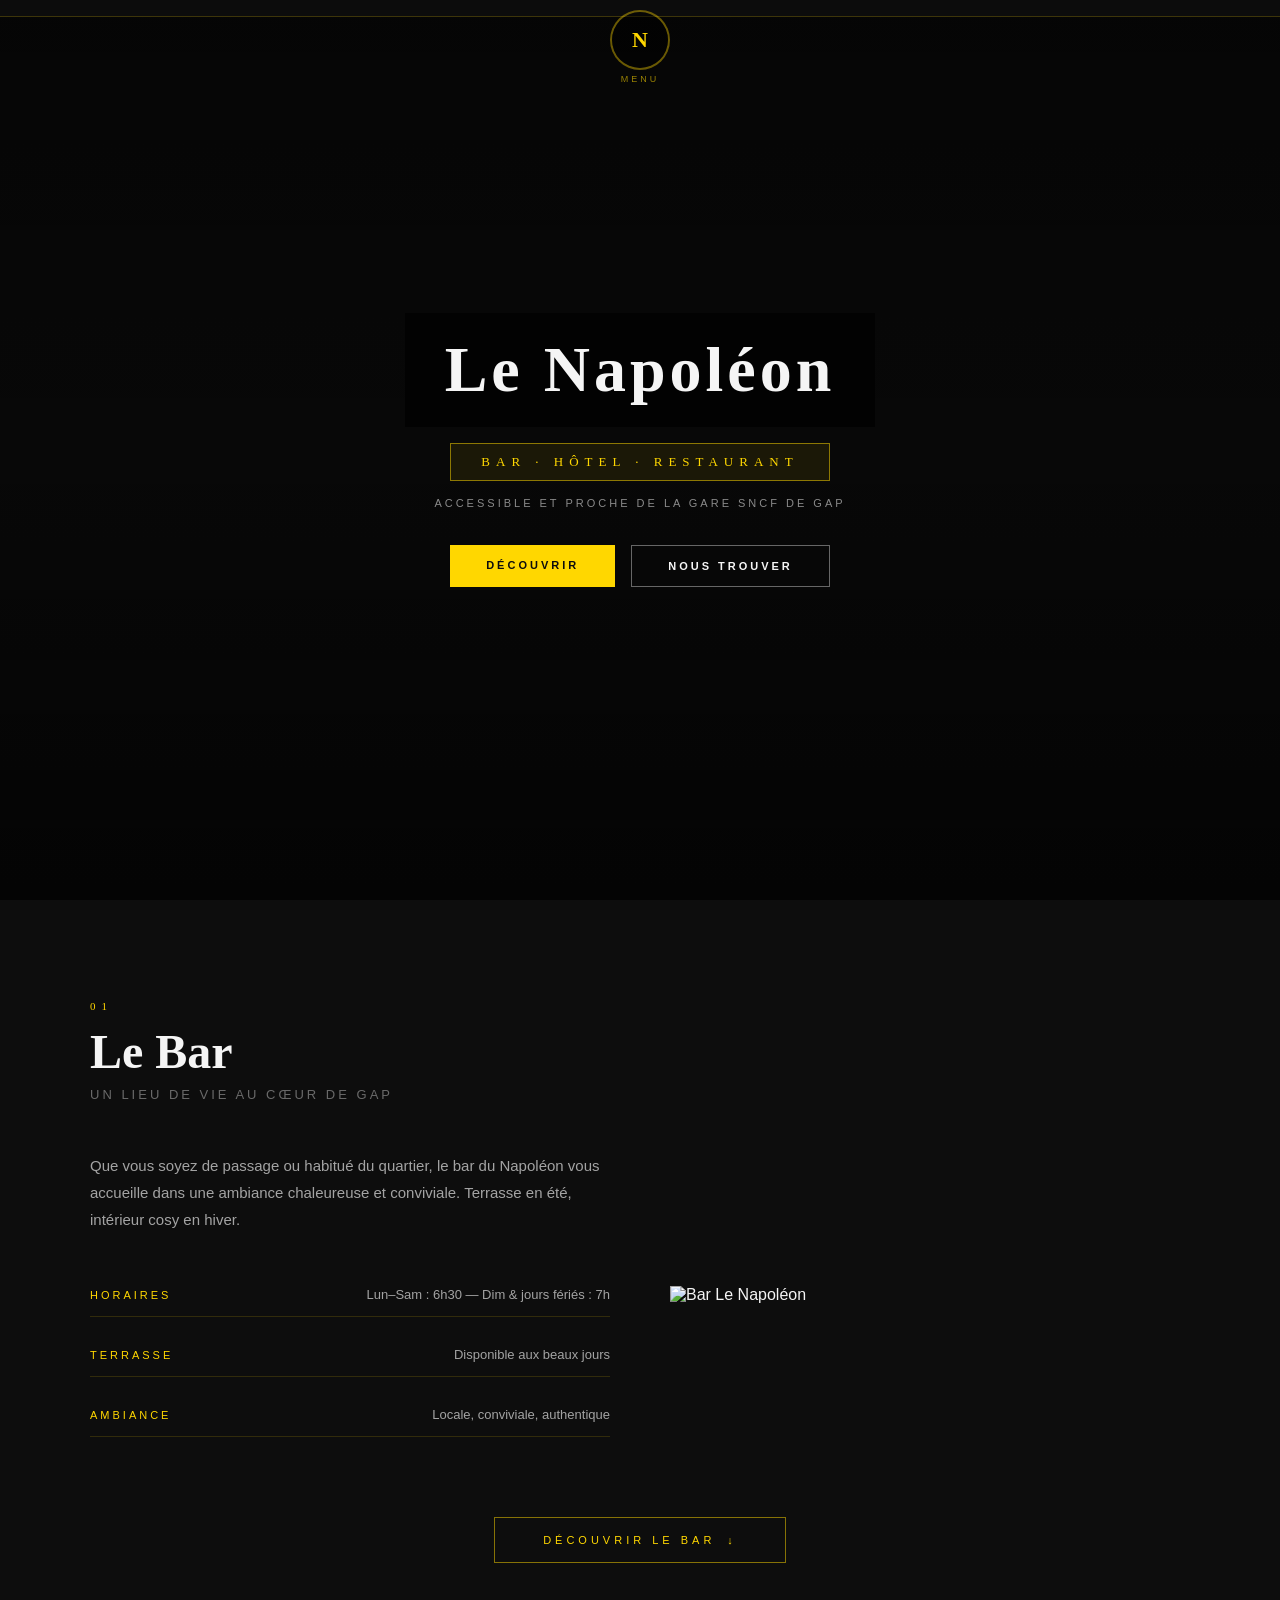
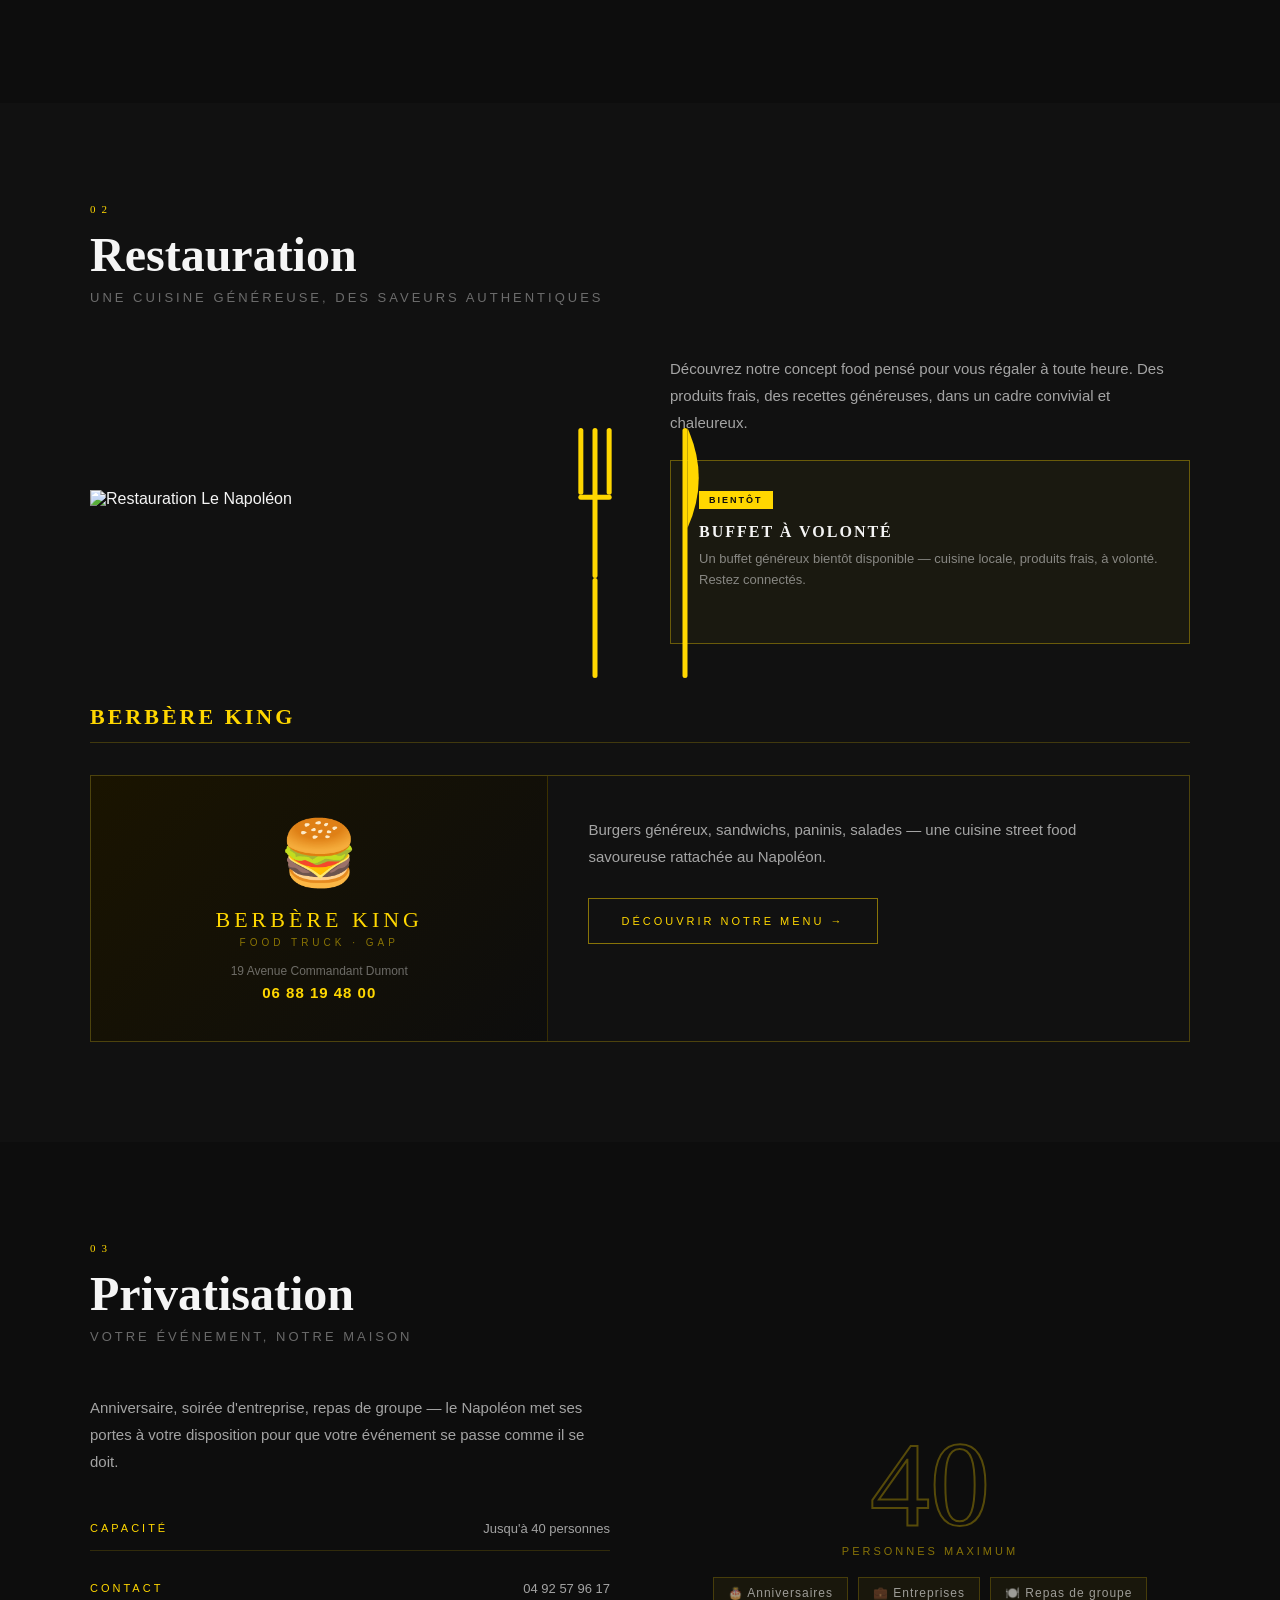
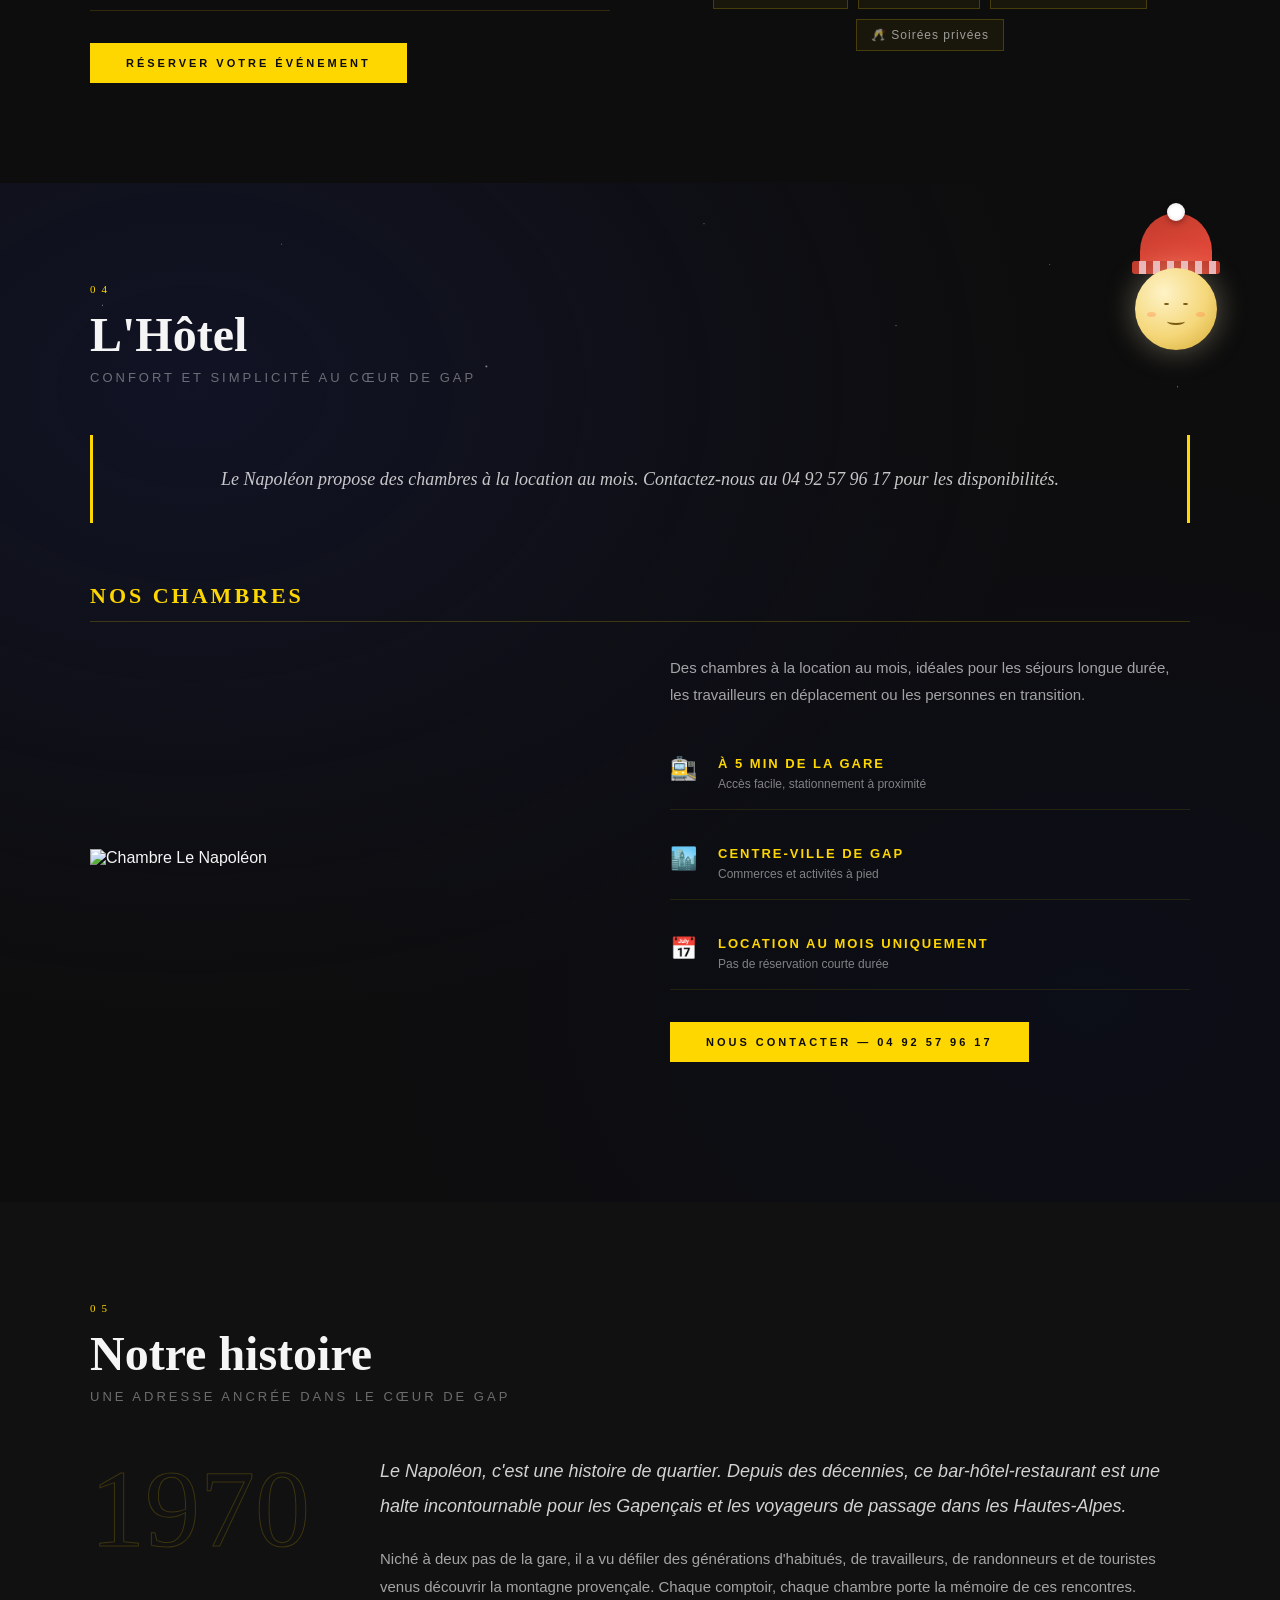
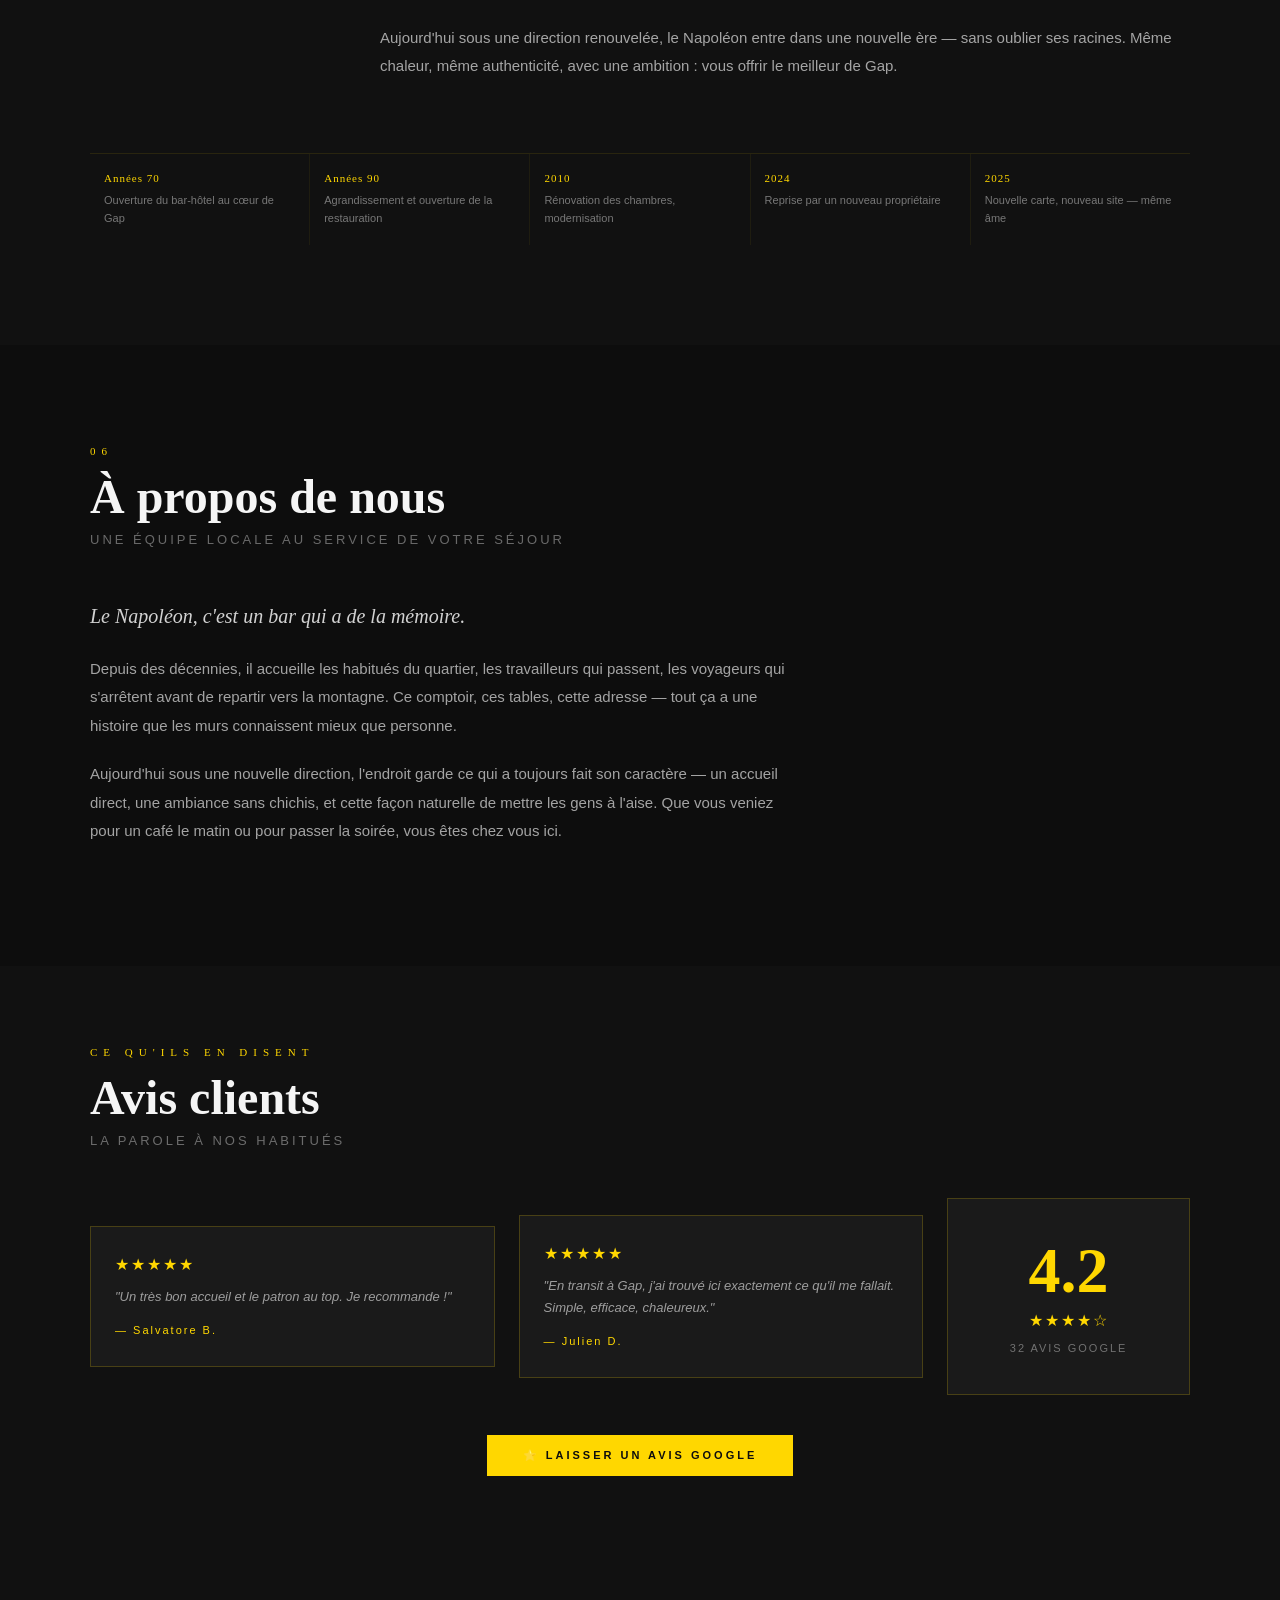
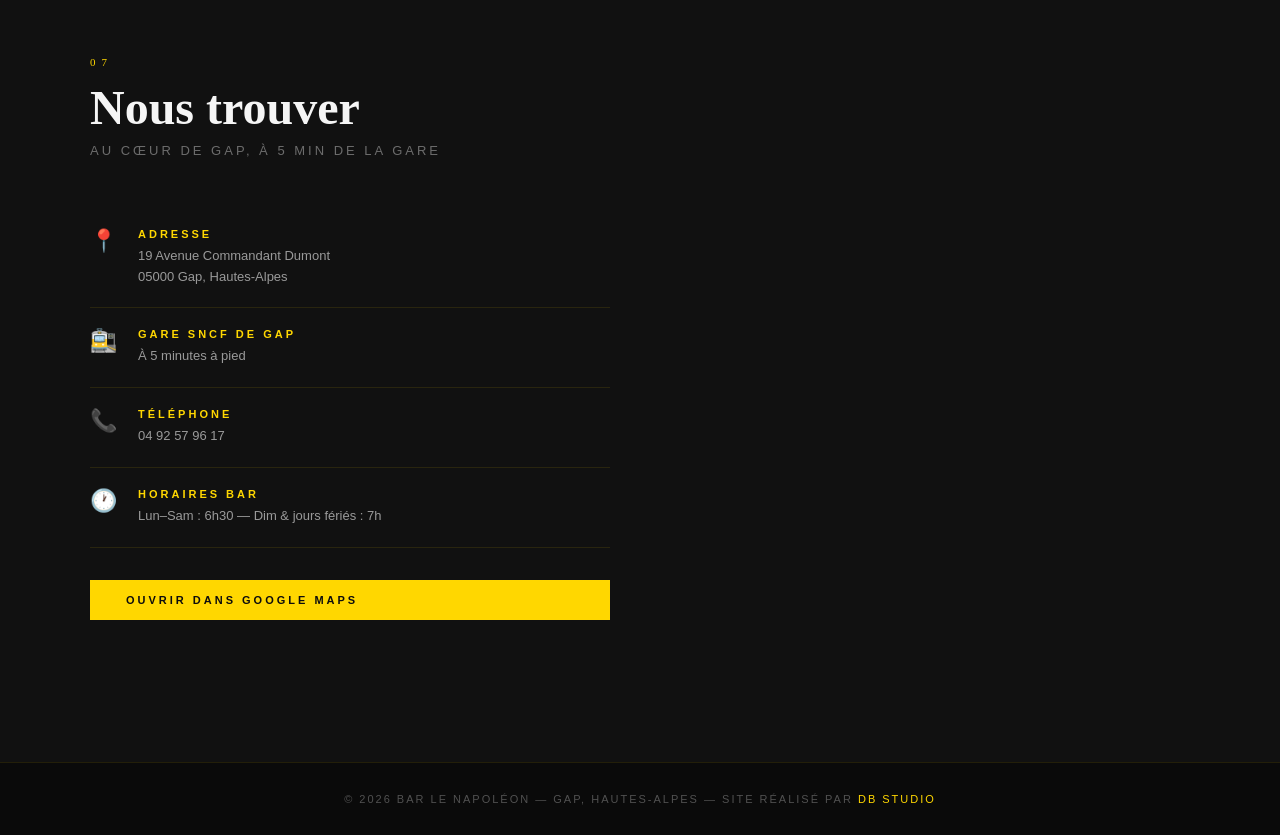
==== commit 631a9dd3: "Add files via upload" ====
--- a/index.html
+++ b/index.html
@@ -230,6 +230,7 @@
 .contact-value{display:block;font-size:13px;color:rgba(245,245,245,0.6);line-height:1.6}
 .contact-map iframe{width:100%;height:450px;filter:grayscale(30%) brightness(0.85)}
 
+@keyframes floatBtn{0%,100%{transform:translateY(0);box-shadow:0 4px 20px rgba(255,215,0,0.2)}50%{transform:translateY(-6px);box-shadow:0 10px 28px rgba(255,215,0,0.35)}}
 /* === FOOTER === */
 footer{background:#0A0A0A;padding:30px 40px;text-align:center;border-top:1px solid rgba(255,215,0,0.1)}
 footer p{font-size:11px;letter-spacing:2px;text-transform:uppercase;color:rgba(245,245,245,0.3)}
@@ -316,11 +317,11 @@
 </div>
 <div class="bar-extra" id="barExtra">
 <div class="bar-boissons">
-<h3 class="bloc-title">Nos incontournables</h3>
+<h3 class="bloc-title">Infos pratiques</h3>
 <div class="boissons-grid">
-<div class="boisson-card"><span class="boisson-icon">🍺</span><h4>Bière pression</h4><p>Fraîche et généreuse, servie comme il se doit.</p></div>
-<div class="boisson-card"><span class="boisson-icon">☕</span><h4>Café du comptoir</h4><p>Le rendez-vous des habitués, chaque matin.</p></div>
-<div class="boisson-card"><span class="boisson-icon">🥃</span><h4>Cocktail maison</h4><p>La signature du Napoléon — à découvrir.</p></div>
+<div class="boisson-card"><span class="boisson-icon">📶</span><h4>WiFi gratuit</h4><p>Connexion disponible pour tous les clients, sans limitation.</p></div>
+<div class="boisson-card"><span class="boisson-icon">💳</span><h4>Paiement CB</h4><p>Carte bancaire acceptée. Espèces également bienvenues.</p></div>
+<div class="boisson-card"><span class="boisson-icon">📺</span><h4>Retransmission matchs</h4><p>Grands matchs diffusés en direct sur écran. Venez avec vos amis.</p></div>
 </div>
 </div>
 <div class="bar-events">
@@ -466,9 +467,9 @@
 <h2>À propos de nous</h2>
 <p class="section-sub">Une équipe locale au service de votre séjour</p>
 <div class="apropos-texte">
-<p>Karim, c'est un enfant de Gap.</p>
-<p>Le Napoléon, il le connaît depuis longtemps — et quand l'occasion s'est présentée de le reprendre, il n'a pas hésité. Ce qui frappe chez lui, c'est l'attachement à ce lieu. Il connaît les anciens propriétaires, il a entendu les histoires du comptoir, il sait ce que ce bar représente pour les Gapençais.</p>
-<p>Reprendre le Napoléon, c'était pas juste ouvrir un commerce — c'était continuer quelque chose. Il a les idées qui fusent, l'envie de bien faire, et un vrai sens de l'accueil. Ses clients le lui rendent bien.</p>
+<p>Le Napoléon, c'est un bar qui a de la mémoire.</p>
+<p>Depuis des décennies, il accueille les habitués du quartier, les travailleurs qui passent, les voyageurs qui s'arrêtent avant de repartir vers la montagne. Ce comptoir, ces tables, cette adresse — tout ça a une histoire que les murs connaissent mieux que personne.</p>
+<p>Aujourd'hui sous une nouvelle direction, l'endroit garde ce qui a toujours fait son caractère — un accueil direct, une ambiance sans chichis, et cette façon naturelle de mettre les gens à l'aise. Que vous veniez pour un café le matin ou pour passer la soirée, vous êtes chez vous ici.</p>
 </div>
 </div>
 </section>
@@ -483,6 +484,9 @@
 <div class="avis-card"><div class="avis-stars">★★★★★</div><p>"Un très bon accueil et le patron au top. Je recommande !"</p><span class="avis-author">— Salvatore B.</span></div>
 <div class="avis-card"><div class="avis-stars">★★★★★</div><p>"En transit à Gap, j'ai trouvé ici exactement ce qu'il me fallait. Simple, efficace, chaleureux."</p><span class="avis-author">— Julien D.</span></div>
 <div class="avis-card avis-note"><div class="avis-score">4.2</div><div class="avis-stars">★★★★☆</div><span class="avis-source">32 avis Google</span></div>
+</div>
+<div style="text-align:center;margin-top:40px;">
+<a href="https://search.google.com/local/writereview?placeid=ChIJrRgnAt3IyRIRFGVwTSS1a4Q" target="_blank" class="btn-primary" style="display:inline-block;animation:floatBtn 3s ease-in-out infinite;">⭐ Laisser un avis Google</a>
 </div>
 </div>
 </section>
